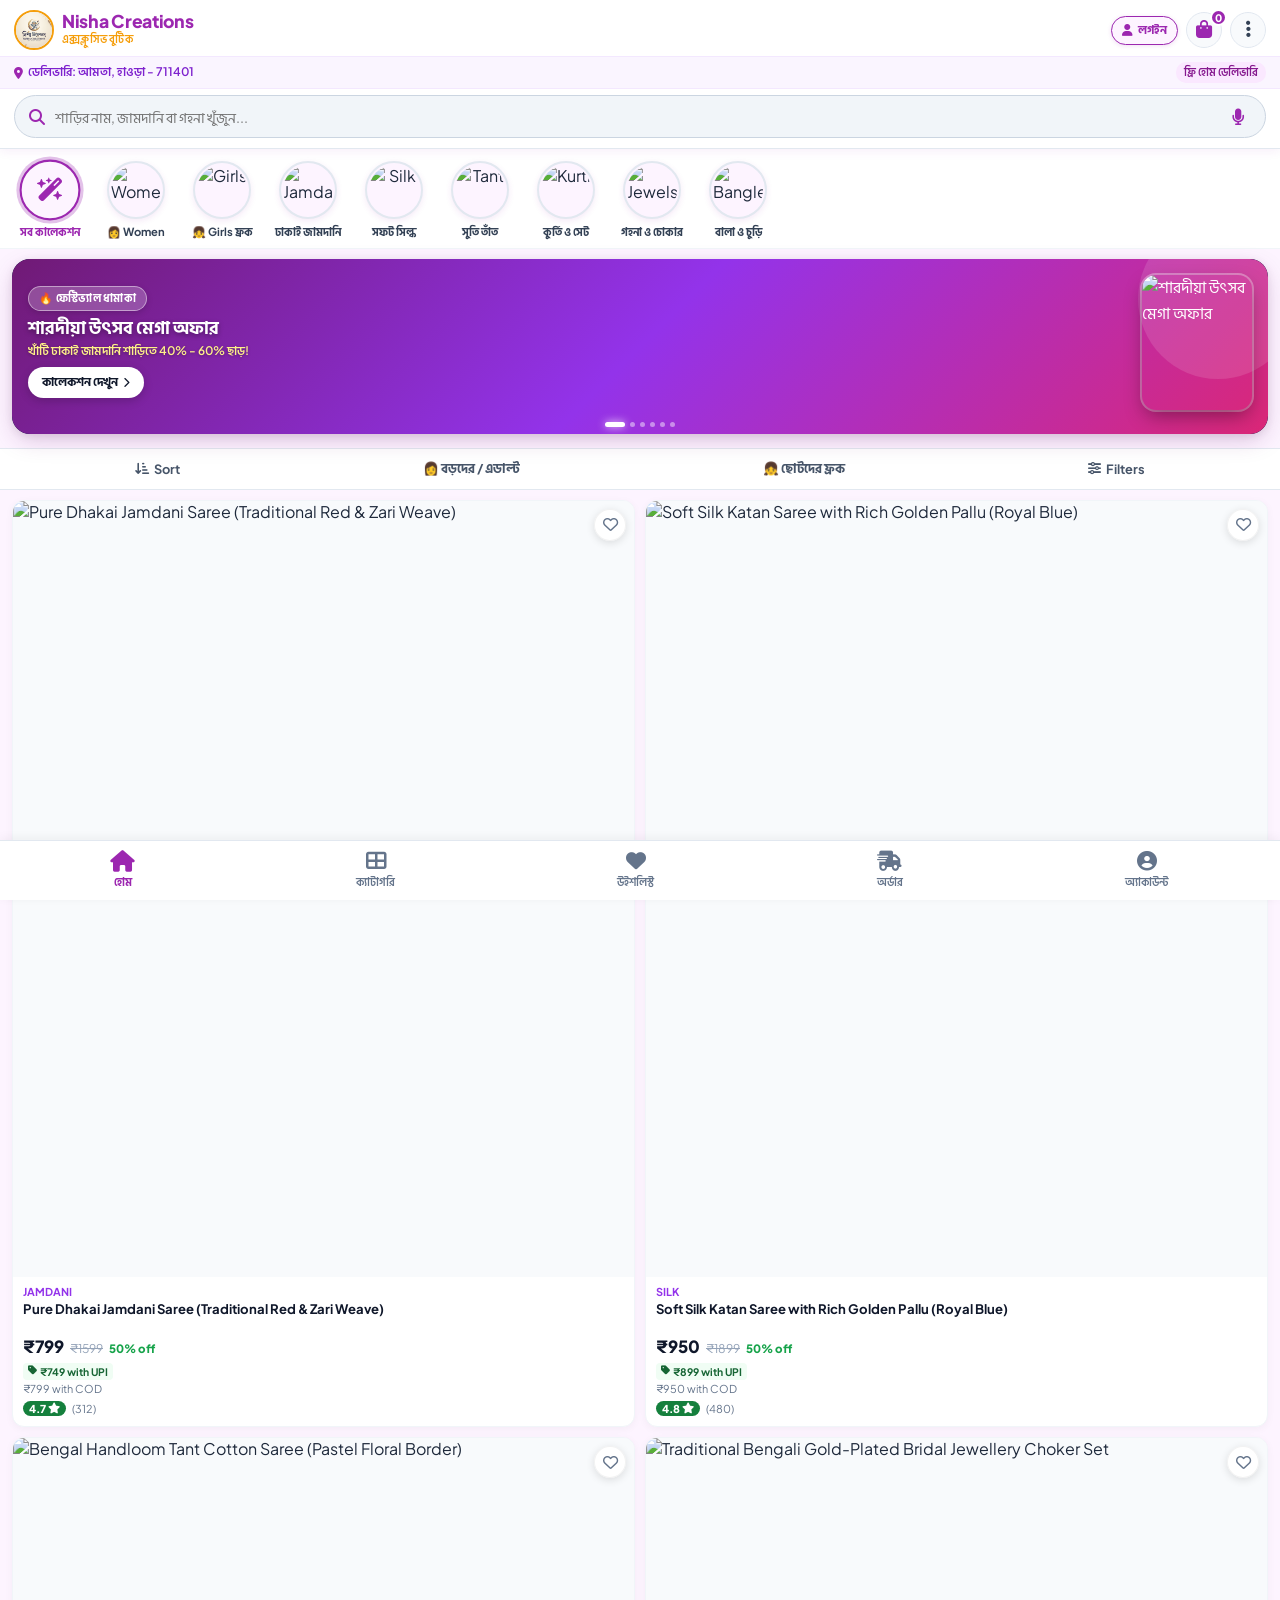
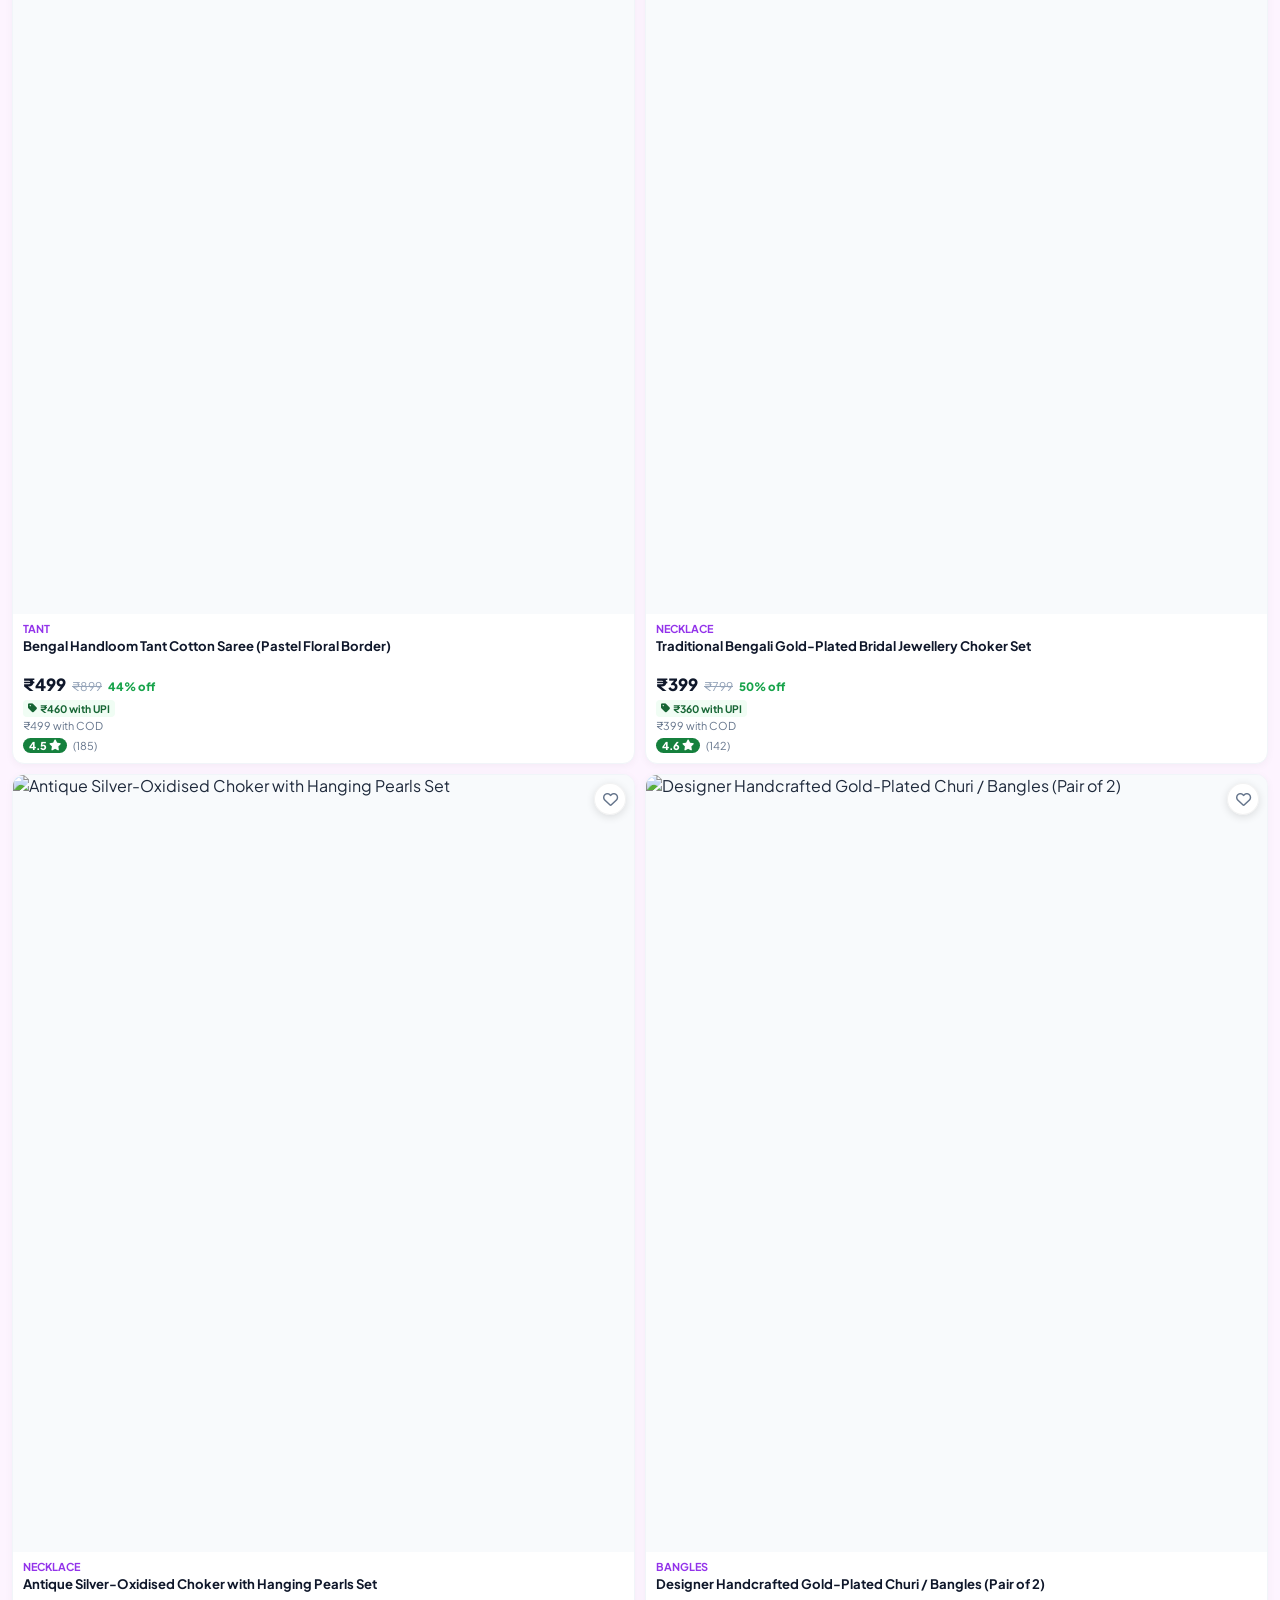
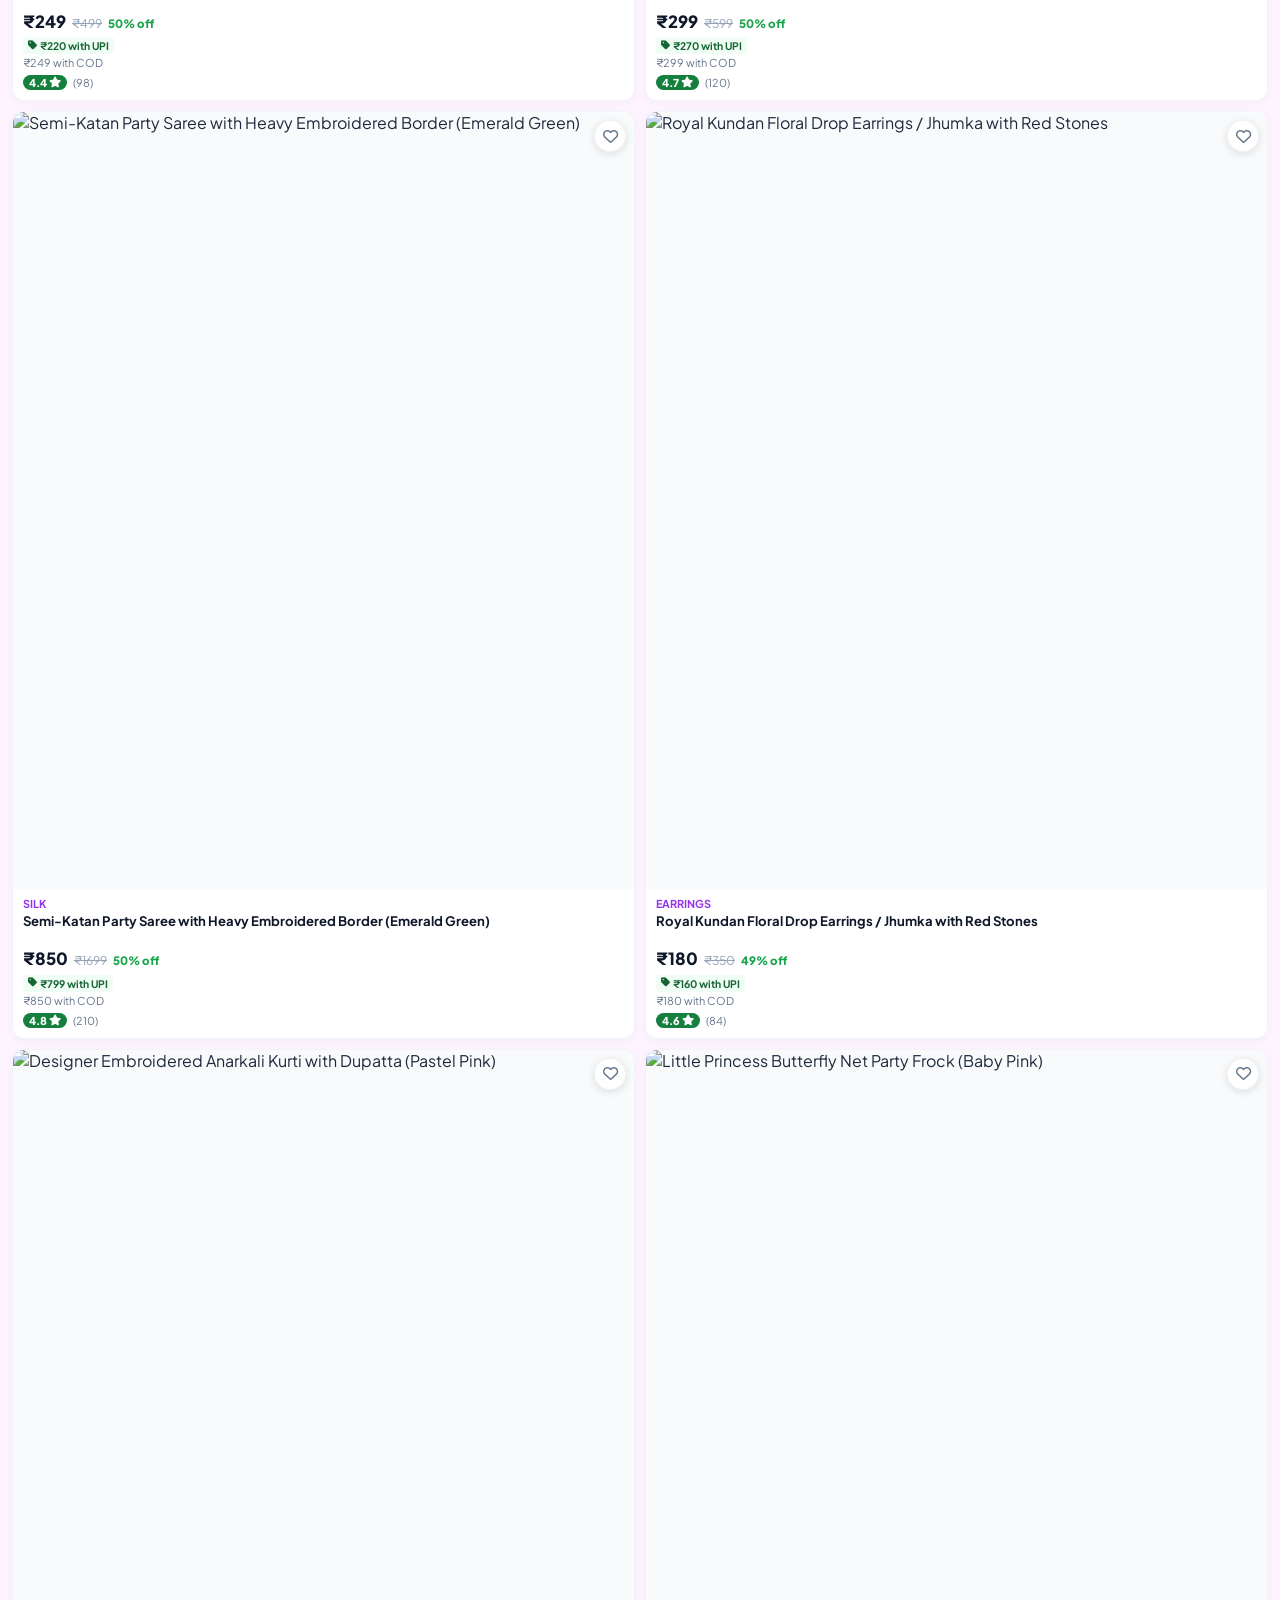
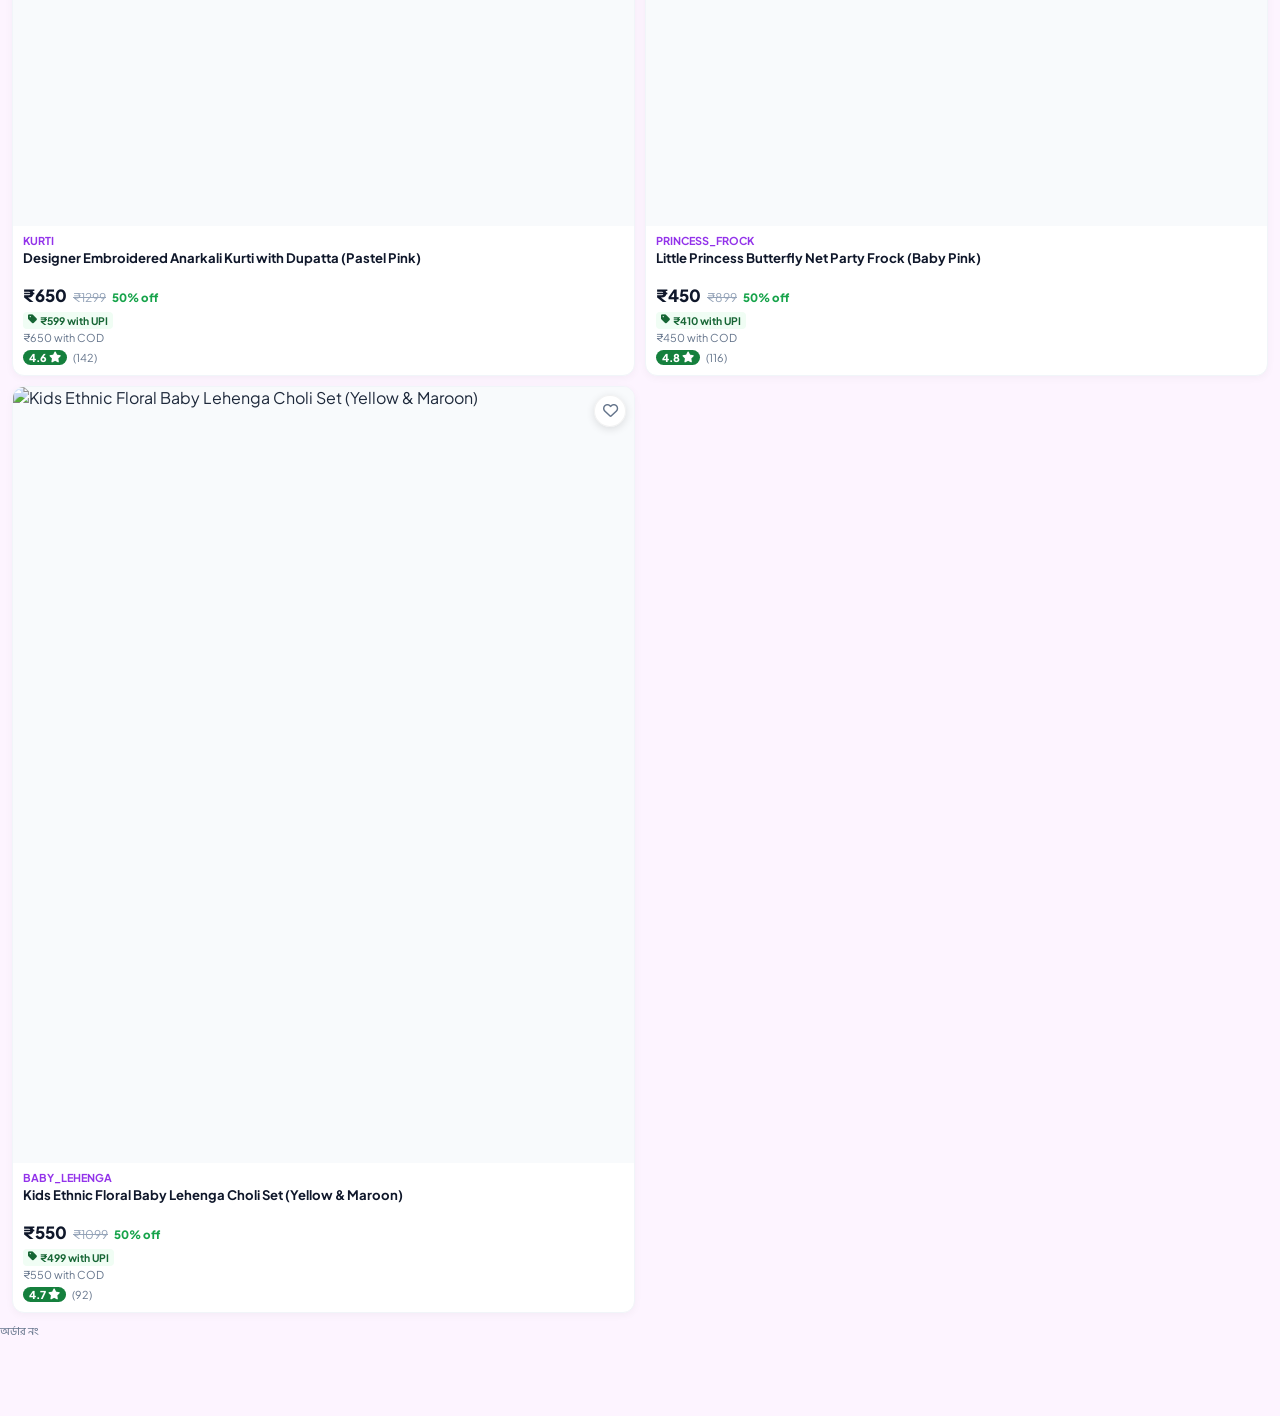
==== index.html @ 795e86c7 "Add files via upload" ====
<!DOCTYPE html>
<html lang="bn">
<head>
  <meta charset="UTF-8">
  <meta name="viewport" content="width=device-width, initial-scale=1.0, maximum-scale=1.0, user-scalable=no, viewport-fit=cover">
  <title>Nisha Creations (নিশা ক্রিয়েশনস) - Saree & Jewellery Boutique • Amta</title>

  <!-- PWA & Mobile App Native Experience -->
  <meta name="mobile-web-app-capable" content="yes">
  <meta name="apple-mobile-web-app-capable" content="yes">
  <meta name="apple-mobile-web-app-status-bar-style" content="black-translucent">
  <meta name="apple-mobile-web-app-title" content="NishaCreations">
  <meta name="theme-color" content="#9c27b0">
  <!-- Cache-Busting to prevent stale cached versions on mobile -->
  <meta http-equiv="Cache-Control" content="no-cache, no-store, must-revalidate">
  <meta http-equiv="Pragma" content="no-cache">
  <meta http-equiv="Expires" content="0">

  <!-- Google Fonts & FontAwesome -->
  <link rel="preconnect" href="https://fonts.googleapis.com">
  <link rel="preconnect" href="https://fonts.gstatic.com" crossorigin>
  <link href="https://fonts.googleapis.com/css2?family=Hind+Siliguri:wght@400;500;600;700&family=Plus+Jakarta+Sans:wght@400;500;600;700;800&display=swap" rel="stylesheet">
  <link rel="stylesheet" href="https://cdnjs.cloudflare.com/ajax/libs/font-awesome/6.4.0/css/all.min.css">

  <link rel="stylesheet" href="style.css?v=20260920_v6">
  <!-- Web App Manifest & PWA App Icons (ফোনের হোমস্ক্রিন ও ব্রাউজার লোগো) -->
  <link rel="manifest" href="manifest.json?v=2">
  <link rel="icon" type="image/png" sizes="192x192" href="logo.png">
  <link rel="icon" type="image/png" sizes="512x512" href="logo.png">
  <link rel="icon" type="image/png" href="[data-uri]">
  <link rel="apple-touch-icon" href="logo.png">
  <link rel="apple-touch-icon" sizes="192x192" href="logo.png">
  <link rel="apple-touch-icon" sizes="512x512" href="logo.png">

  <!-- PWA Service Worker Registration -->
  <script>
    if ('serviceWorker' in navigator) {
      window.addEventListener('load', function() {
        navigator.serviceWorker.register('./sw.js?v=2', { scope: './' }).then(function(reg) {
          console.log('Nisha Creations PWA Service Worker Registered:', reg.scope);
        }).catch(function(err) {
          console.log('SW registration error:', err);
        });
      });
    }
  </script>
</head>
<body>

  <!-- ================= 1. TOP APP HEADER ================= -->
  <header class="app-header">
    <div class="top-brand-bar">
      <div class="brand-logo-wrap" onclick="showScreen('home')">
        <img id="mainBrandLogoImg" src="logo.png" alt="Logo" class="brand-logo-img" style="width:40px; height:40px; border-radius:50%; object-fit:cover; border:2px solid #f59e0b; display:none; background:#fff;">
        <div class="brand-logo-icon" id="mainBrandLogoIcon">NC</div>
        <div>
          <div class="brand-title">Nisha Creations</div>
          <div class="brand-sub" id="t-brandSub">এক্সক্লুসিভ বুটিক</div>
        </div>
      </div>
            <div class="header-icons" style="display:flex; align-items:center; gap:8px;">
        <!-- User Login / Profile Button -->
        <button type="button" id="headerUserAuthBtn" onclick="handleHeaderAuthClick()" title="Account Login" style="background:#fdf4ff; border:1.5px solid var(--primary); border-radius:18px; padding:4px 10px; display:flex; align-items:center; gap:5px; font-weight:800; font-size:0.75rem; color:var(--primary); cursor:pointer; box-shadow:0 1px 4px rgba(156,39,176,0.15);">
          <i class="fa-solid fa-user"></i> <span id="headerUserAuthText">লগইন</span>
        </button>
        <!-- Language selector removed from header as per user instruction (kept only in menu drawer) -->
        <!-- Cart Shopping Bag -->
        <button class="header-icon-btn" onclick="openCartModal()" title="Shopping Bag" style="background:#f8fafc; border:1px solid #e2e8f0; border-radius:50%; width:36px; height:36px; display:flex; align-items:center; justify-content:center; cursor:pointer; position:relative;">
          <i class="fa-solid fa-bag-shopping" style="font-size:1.15rem; color:var(--primary);"></i>
          <span class="badge-count" id="cartCountBadge">0</span>
        </button>

        <!-- Sleek Three-Dot Menu Button (ছিমছাম ও প্রফেশনাল মেনু ও সেটিংস) -->
        <button class="header-icon-btn" onclick="openMenuDrawer()" id="btnThreeDotMenu" title="Menu & Settings" style="background:#f8fafc; border:1px solid #e2e8f0; border-radius:50%; width:36px; height:36px; display:flex; align-items:center; justify-content:center; cursor:pointer; transition:all 0.2s;">
          <i class="fa-solid fa-ellipsis-vertical" style="font-size:1.2rem; color:#334155;"></i>
        </button>
      </div>
    </div>

    <!-- Location Indicator -->
    <div class="location-strip">
      <div style="display:flex; align-items:center; gap:5px;">
        <i class="fa-solid fa-location-dot" style="color:var(--primary);"></i>
        <span id="t-deliveryLoc">ডেলিভারি: আমতা, হাওড়া - 711401</span>
      </div>
      <span style="background:#fae8ff; padding:2px 8px; border-radius:10px; font-size:0.68rem; color:#86198f;" id="t-freeDeliveryBadge">ফ্রি হোম ডেলিভারি</span>
    </div>

    <!-- 📲 App Install Promo Banner -->
    <div id="pwaInstallBanner" style="display:none; background:linear-gradient(135deg, #2e1065, #581c87); color:#fff; padding:10px 14px; margin:8px 12px 10px 12px; border-radius:12px; align-items:center; justify-content:space-between; box-shadow:0 3px 10px rgba(88,28,135,0.25);">
      <div style="display:flex; align-items:center; gap:10px;">
        <div style="background:var(--primary); width:36px; height:36px; border-radius:10px; display:flex; align-items:center; justify-content:center; font-weight:800; font-size:0.9rem;">NC</div>
        <div>
          <div style="font-size:0.8rem; font-weight:800;" id="t-pwaTitle">নিশা ক্রিয়েশনস অ্যাপ ইনস্টল করুন</div>
          <div style="font-size:0.68rem; opacity:0.85;" id="t-pwaSub">ফোনে একদম আসল অ্যাপের মতো চলবে!</div>
        </div>
      </div>
      <button onclick="triggerAppInstall()" style="background:#facc15; color:#78350f; border:none; padding:7px 12px; border-radius:8px; font-weight:800; font-size:0.75rem; cursor:pointer; box-shadow:0 2px 6px rgba(250,204,21,0.4);" id="t-pwaBtn">
        ইনস্টল
      </button>
    </div>

    <!-- Search Box -->
    <div class="search-box-wrap">
      <div class="search-input-box" onclick="openBoutiqueSearch()" style="cursor:pointer;">
        <i class="fa-solid fa-magnifying-glass" style="color:var(--primary);"></i>
        <input type="text" id="searchInput" placeholder="শাড়ির নাম, জামদানি বা গহনা খুঁজুন..." readonly onclick="openBoutiqueSearch()" style="cursor:pointer;">
        <button type="button" onclick="event.stopPropagation(); triggerDirectVoiceSearch()" style="background:transparent; border:none; color:var(--primary); font-size:1.05rem; cursor:pointer; padding:2px 6px;" title="মুখে বলে খুঁজুন">
          <i class="fa-solid fa-microphone"></i>
        </button>
      </div>
    </div>
  </header>

  <!-- ================= 2. MAIN HOME SCREEN ================= -->
  <main id="screen-home" class="screen-view active">

    <!-- 1. Single Unified Horizontal Scrollable Categories Strip (নো ডবল, পরিষ্কার স্ক্রলিং) -->
    <div class="category-scroll-unified">
      <div class="unified-cat-item active" id="ucat-all" onclick="filterByUnifiedCat('all', this)">
        <div class="unified-cat-bubble">
          <i class="fa-solid fa-wand-magic-sparkles" style="font-size:1.4rem; color:var(--primary);"></i>
        </div>
        <div class="unified-cat-name" id="t-uCatAll">সব কালেকশন</div>
      </div>

      <div class="unified-cat-item" id="ucat-women" onclick="filterByUnifiedCat('women', this)">
        <div class="unified-cat-bubble">
          <img src="https://images.unsplash.com/photo-1610030469983-98e550d6193c?w=160&auto=format&fit=crop&q=70" alt="Women">
        </div>
        <div class="unified-cat-name" id="t-uCatWomen">👩 Women</div>
      </div>

      <div class="unified-cat-item" id="ucat-girls" onclick="filterByUnifiedCat('girls', this)">
        <div class="unified-cat-bubble">
          <img src="https://images.unsplash.com/photo-1622290291468-a28f7a7dc6a8?w=160&auto=format&fit=crop&q=70" alt="Girls">
        </div>
        <div class="unified-cat-name" id="t-uCatGirls">👧 Girls ফ্রক</div>
      </div>

      <div class="unified-cat-item" id="ucat-jamdani" onclick="filterByUnifiedCat('jamdani', this)">
        <div class="unified-cat-bubble">
          <img src="https://images.unsplash.com/photo-1610030469983-98e550d6193c?w=160&auto=format&fit=crop&q=70" alt="Jamdani">
        </div>
        <div class="unified-cat-name" id="t-uCatJamdani">ঢাকাই জামদানি</div>
      </div>

      <div class="unified-cat-item" id="ucat-silk" onclick="filterByUnifiedCat('silk', this)">
        <div class="unified-cat-bubble">
          <img src="https://images.unsplash.com/photo-1617627143750-d86bc21e42bb?w=160&auto=format&fit=crop&q=70" alt="Silk">
        </div>
        <div class="unified-cat-name" id="t-uCatSilk">সফট সিল্ক</div>
      </div>

      <div class="unified-cat-item" id="ucat-tant" onclick="filterByUnifiedCat('tant', this)">
        <div class="unified-cat-bubble">
          <img src="https://images.unsplash.com/photo-1609357605129-26f69add5d6e?w=160&auto=format&fit=crop&q=70" alt="Tant">
        </div>
        <div class="unified-cat-name" id="t-uCatTant">সুতি তাঁত</div>
      </div>

      <div class="unified-cat-item" id="ucat-kurti" onclick="filterByUnifiedCat('kurti', this)">
        <div class="unified-cat-bubble">
          <img src="https://images.unsplash.com/photo-1583391733956-3750e0ff4e8b?w=160&auto=format&fit=crop&q=70" alt="Kurti">
        </div>
        <div class="unified-cat-name" id="t-uCatKurti">কুর্তি ও সেট</div>
      </div>

      <div class="unified-cat-item" id="ucat-jewel" onclick="filterByUnifiedCat('jewel', this)">
        <div class="unified-cat-bubble">
          <img src="https://images.unsplash.com/photo-1599643478518-a784e5dc4c8f?w=160&auto=format&fit=crop&q=70" alt="Jewels">
        </div>
        <div class="unified-cat-name" id="t-uCatJewel">গহনা ও চোকার</div>
      </div>

      <div class="unified-cat-item" id="ucat-bangles" onclick="filterByUnifiedCat('bangles', this)">
        <div class="unified-cat-bubble">
          <img src="https://images.unsplash.com/photo-1611591475837-7f9999557a66?w=160&auto=format&fit=crop&q=70" alt="Bangles">
        </div>
        <div class="unified-cat-name" id="t-uCatBangles">বালা ও চুড়ি</div>
      </div>
    </div>

    
    <!-- 🌟 Auto-Sliding Dynamic Banner Carousel (নিশা ক্রিয়েশনস প্রিমিয়াম অটো-স্লাইডার ব্যানার) -->
    <div class="home-banner-carousel-wrap" id="homeBannerCarouselWrapper">
      <div class="banner-carousel-viewport" id="bannerCarouselViewport">
        <div class="banner-carousel-track" id="bannerCarouselTrack">
          <!-- Slide 1: Dhakai Jamdani -->
          <div class="banner-carousel-slide" style="background:linear-gradient(135deg, #701a75, #9333ea, #db2777);" onclick="onBannerClick('jamdani')">
            <div class="banner-slide-content">
              <div class="banner-badge-tag">🔥 ফেস্টিভ্যাল ধামাকা</div>
              <div class="banner-main-title">শারদীয়া উৎসব মেগা অফার</div>
              <div class="banner-sub-text">খাঁটি ঢাকাই জামদানি শাড়িতে 40% - 60% ছাড়!</div>
              <div class="banner-cta-btn">
                <span>কালেকশন দেখুন</span> <i class="fa-solid fa-chevron-right" style="font-size:0.65rem;"></i>
              </div>
            </div>
            <div class="banner-slide-image-wrap">
              <img class="banner-slide-img" src="https://images.unsplash.com/photo-1610030469983-98e550d6193c?w=600&auto=format&fit=crop&q=80" alt="Dhakai Jamdani">
            </div>
          </div>
          <!-- Slide 2: Soft Silk -->
          <div class="banner-carousel-slide" style="background:linear-gradient(135deg, #831843, #be185d, #f43f5e);" onclick="onBannerClick('silk')">
            <div class="banner-slide-content">
              <div class="banner-badge-tag">✨ প্রিমিয়াম কোয়ালিটি</div>
              <div class="banner-main-title">রয়েল সফট সিল্ক ও বেনারসি</div>
              <div class="banner-sub-text">জরি বর্ডার ও প্রিমিয়াম ডিজাইনার আঁচল কালেকশন</div>
              <div class="banner-cta-btn">
                <span>কালেকশন দেখুন</span> <i class="fa-solid fa-chevron-right" style="font-size:0.65rem;"></i>
              </div>
            </div>
            <div class="banner-slide-image-wrap">
              <img class="banner-slide-img" src="https://images.unsplash.com/photo-1617627143750-d86bc21e42bb?w=600&auto=format&fit=crop&q=80" alt="Soft Silk">
            </div>
          </div>
          <!-- Slide 3: Tant -->
          <div class="banner-carousel-slide" style="background:linear-gradient(135deg, #065f46, #059669, #10b981);" onclick="onBannerClick('tant')">
            <div class="banner-slide-content">
              <div class="banner-badge-tag">🌿 100% খাঁটি সুতি</div>
              <div class="banner-main-title">শান্তিপুরী ও ফুলিয়া সুতি তাঁত</div>
              <div class="banner-sub-text">দৈনন্দিন ও উৎসবের সেরা আরামদায়ক হ্যান্ডলুম</div>
              <div class="banner-cta-btn">
                <span>কালেকশন দেখুন</span> <i class="fa-solid fa-chevron-right" style="font-size:0.65rem;"></i>
              </div>
            </div>
            <div class="banner-slide-image-wrap">
              <img class="banner-slide-img" src="https://images.unsplash.com/photo-1609357605129-26f69add5d6e?w=600&auto=format&fit=crop&q=80" alt="Tant Saree">
            </div>
          </div>
          <!-- Slide 4: Kurti -->
          <div class="banner-carousel-slide" style="background:linear-gradient(135deg, #1e3a8a, #2563eb, #38bdf8);" onclick="onBannerClick('kurti')">
            <div class="banner-slide-content">
              <div class="banner-badge-tag">⚡ বেস্টসেলার</div>
              <div class="banner-main-title">ট্রেন্ডি কুর্তি ও লং গাউন</div>
              <div class="banner-sub-text">মাত্র ₹499 থেকে শুরু • আধুনিক ফিটিং ও ফ্যাব্রিক</div>
              <div class="banner-cta-btn">
                <span>কালেকশন দেখুন</span> <i class="fa-solid fa-chevron-right" style="font-size:0.65rem;"></i>
              </div>
            </div>
            <div class="banner-slide-image-wrap">
              <img class="banner-slide-img" src="https://images.unsplash.com/photo-1583391733956-3750e0ff4e8b?w=600&auto=format&fit=crop&q=80" alt="Kurti">
            </div>
          </div>
          <!-- Slide 5: Jewellery -->
          <div class="banner-carousel-slide" style="background:linear-gradient(135deg, #78350f, #b45309, #f59e0b);" onclick="onBannerClick('jewel')">
            <div class="banner-slide-content">
              <div class="banner-badge-tag">💎 রয়্যাল ফিনিশিং</div>
              <div class="banner-main-title">ব্রাইডাল জুয়েলারি ও চোকার সেট</div>
              <div class="banner-sub-text">কুন্দন নেকলেস ও গোল্ড প্লেটেড নিখুঁত বালা কালেকশন</div>
              <div class="banner-cta-btn">
                <span>কালেকশন দেখুন</span> <i class="fa-solid fa-chevron-right" style="font-size:0.65rem;"></i>
              </div>
            </div>
            <div class="banner-slide-image-wrap">
              <img class="banner-slide-img" src="https://images.unsplash.com/photo-1599643478518-a784e5dc4c8f?w=600&auto=format&fit=crop&q=80" alt="Jewellery">
            </div>
          </div>
          <!-- Slide 6: Girls Frock -->
          <div class="banner-carousel-slide" style="background:linear-gradient(135deg, #581c87, #7c3aed, #ec4899);" onclick="onBannerClick('girls')">
            <div class="banner-slide-content">
              <div class="banner-badge-tag">👧 স্পেশাল কিডস কালেকশন</div>
              <div class="banner-main-title">কিউট বেবি ফ্রক ও উৎসব সেট</div>
              <div class="banner-sub-text">ছোট্ট সোনাদের জন্য আকর্ষণীয় কালারফুল ফ্রক</div>
              <div class="banner-cta-btn">
                <span>কালেকশন দেখুন</span> <i class="fa-solid fa-chevron-right" style="font-size:0.65rem;"></i>
              </div>
            </div>
            <div class="banner-slide-image-wrap">
              <img class="banner-slide-img" src="https://images.unsplash.com/photo-1622290291468-a28f7a7dc6a8?w=600&auto=format&fit=crop&q=80" alt="Kids Frock">
            </div>
          </div>
        </div>
      </div>
      <!-- Dots Indicator -->
      <div class="banner-carousel-dots" id="bannerCarouselDots">
        <div class="carousel-dot active" onclick="goToBannerSlide(0)"></div>
        <div class="carousel-dot" onclick="goToBannerSlide(1)"></div>
        <div class="carousel-dot" onclick="goToBannerSlide(2)"></div>
        <div class="carousel-dot" onclick="goToBannerSlide(3)"></div>
        <div class="carousel-dot" onclick="goToBannerSlide(4)"></div>
        <div class="carousel-dot" onclick="goToBannerSlide(5)"></div>
      </div>
    </div>

    <!-- Filter & Sort Strip -->
    <div class="filter-bar">
      <button class="filter-btn" id="btnSortModalTrigger" onclick="openSortModal()">
        <i class="fa-solid fa-arrow-down-short-wide"></i> <span id="sortBtnLabel">Sort</span>
      </button>
      <button class="filter-btn" onclick="filterByGender('women')" id="filterBtnWomen">👩 বড়দের / এডাল্ট</button>
      <button class="filter-btn" onclick="filterByGender('girls')" id="filterBtnGirls">👧 ছোটদের ফ্রক</button>
      <button class="filter-btn" onclick="openAdvancedFilterModal()">
        <i class="fa-solid fa-sliders"></i> Filters <span id="activeFilterBadge" style="display:none; background:var(--primary); color:#fff; font-size:0.65rem; padding:1px 6px; border-radius:10px; margin-left:2px;"></span>
      </button>
    </div>

    <!-- 2-Column Product Grid -->
    <div class="product-grid" id="productGridContainer">

      <div class="product-card" onclick="openPdp('NC-101')">
        <div class="prod-img-box">
          <img src="https://images.unsplash.com/photo-1610030469983-98e550d6193c?w=600&auto=format&fit=crop&q=80" alt="Pure Dhakai Jamdani Saree (Traditional Red & Zari Weave)" loading="lazy">
          
          <div class="wishlist-btn-circle" onclick="event.stopPropagation(); toggleWishlist('NC-101')">
            <i class="fa-regular fa-heart"></i>
          </div>
        </div>
        <div class="prod-info-box">
          <div class="prod-title">Pure Dhakai Jamdani Saree (Traditional Red & Zari Weave)</div>
          <div class="prod-price-row">
            <span class="price-val">₹799</span>
            <span class="strike-price">₹1199</span>
            <span class="discount-badge">33% ছাড়</span>
          </div>
          <div class="upi-extra-strip">
            <i class="fa-solid fa-bolt"></i> <span>UPI পেমেন্টে মাত্র ₹749</span>
          </div>
          <div class="trust-badge-row">
            <span class="rating-chip"><i class="fa-solid fa-star"></i> 4.7</span>
            <span class="deliv-free-text">ফ্রি ডেলিভারি</span>
          </div>
        </div>
      </div>

      <div class="product-card" onclick="openPdp('NC-102')">
        <div class="prod-img-box">
          <img src="https://images.unsplash.com/photo-1617627143750-d86bc21e42bb?w=600&auto=format&fit=crop&q=80" alt="Soft Silk Katan Saree with Rich Golden Pallu (Royal Blue)" loading="lazy">
          
          <div class="wishlist-btn-circle" onclick="event.stopPropagation(); toggleWishlist('NC-102')">
            <i class="fa-regular fa-heart"></i>
          </div>
        </div>
        <div class="prod-info-box">
          <div class="prod-title">Soft Silk Katan Saree with Rich Golden Pallu (Royal Blue)</div>
          <div class="prod-price-row">
            <span class="price-val">₹950</span>
            <span class="strike-price">₹1350</span>
            <span class="discount-badge">30% ছাড়</span>
          </div>
          <div class="upi-extra-strip">
            <i class="fa-solid fa-bolt"></i> <span>UPI পেমেন্টে মাত্র ₹899</span>
          </div>
          <div class="trust-badge-row">
            <span class="rating-chip"><i class="fa-solid fa-star"></i> 4.8</span>
            <span class="deliv-free-text">ফ্রি ডেলিভারি</span>
          </div>
        </div>
      </div>

      <div class="product-card" onclick="openPdp('NC-103')">
        <div class="prod-img-box">
          <img src="https://images.unsplash.com/photo-1609357605129-26f69add5d6e?w=600&auto=format&fit=crop&q=80" alt="Bengal Handloom Tant Cotton Saree (Pastel Floral Border)" loading="lazy">
          
          <div class="wishlist-btn-circle" onclick="event.stopPropagation(); toggleWishlist('NC-103')">
            <i class="fa-regular fa-heart"></i>
          </div>
        </div>
        <div class="prod-info-box">
          <div class="prod-title">Bengal Handloom Tant Cotton Saree (Pastel Floral Border)</div>
          <div class="prod-price-row">
            <span class="price-val">₹499</span>
            <span class="strike-price">₹899</span>
            <span class="discount-badge">44% ছাড়</span>
          </div>
          <div class="upi-extra-strip">
            <i class="fa-solid fa-bolt"></i> <span>UPI পেমেন্টে মাত্র ₹460</span>
          </div>
          <div class="trust-badge-row">
            <span class="rating-chip"><i class="fa-solid fa-star"></i> 4.5</span>
            <span class="deliv-free-text">ফ্রি ডেলিভারি</span>
          </div>
        </div>
      </div>

      <div class="product-card" onclick="openPdp('NC-104')">
        <div class="prod-img-box">
          <img src="https://images.unsplash.com/photo-1599643478518-a784e5dc4c8f?w=600&auto=format&fit=crop&q=80" alt="Traditional Bengali Gold-Plated Bridal Jewellery Choker Set" loading="lazy">
          
          <div class="wishlist-btn-circle" onclick="event.stopPropagation(); toggleWishlist('NC-104')">
            <i class="fa-regular fa-heart"></i>
          </div>
        </div>
        <div class="prod-info-box">
          <div class="prod-title">Traditional Bengali Gold-Plated Bridal Jewellery Choker Set</div>
          <div class="prod-price-row">
            <span class="price-val">₹399</span>
            <span class="strike-price">₹799</span>
            <span class="discount-badge">50% ছাড়</span>
          </div>
          <div class="upi-extra-strip">
            <i class="fa-solid fa-bolt"></i> <span>UPI পেমেন্টে মাত্র ₹360</span>
          </div>
          <div class="trust-badge-row">
            <span class="rating-chip"><i class="fa-solid fa-star"></i> 4.6</span>
            <span class="deliv-free-text">ফ্রি ডেলিভারি</span>
          </div>
        </div>
      </div>

      <div class="product-card" onclick="openPdp('NC-105')">
        <div class="prod-img-box">
          <img src="https://images.unsplash.com/photo-1535632066927-ab7c9ab60908?w=600&auto=format&fit=crop&q=80" alt="Antique Silver-Oxidised Choker with Hanging Pearls Set" loading="lazy">
          
          <div class="wishlist-btn-circle" onclick="event.stopPropagation(); toggleWishlist('NC-105')">
            <i class="fa-regular fa-heart"></i>
          </div>
        </div>
        <div class="prod-info-box">
          <div class="prod-title">Antique Silver-Oxidised Choker with Hanging Pearls Set</div>
          <div class="prod-price-row">
            <span class="price-val">₹249</span>
            <span class="strike-price">₹649</span>
            <span class="discount-badge">62% ছাড়</span>
          </div>
          <div class="upi-extra-strip">
            <i class="fa-solid fa-bolt"></i> <span>UPI পেমেন্টে মাত্র ₹220</span>
          </div>
          <div class="trust-badge-row">
            <span class="rating-chip"><i class="fa-solid fa-star"></i> 4.4</span>
            <span class="deliv-free-text">ফ্রি ডেলিভারি</span>
          </div>
        </div>
      </div>

      <div class="product-card" onclick="openPdp('NC-106')">
        <div class="prod-img-box">
          <img src="https://images.unsplash.com/photo-1611591475837-7f9999557a66?w=600&auto=format&fit=crop&q=80" alt="Designer Handcrafted Gold-Plated Churi / Bangles (Pair of 2)" loading="lazy">
          
          <div class="wishlist-btn-circle" onclick="event.stopPropagation(); toggleWishlist('NC-106')">
            <i class="fa-regular fa-heart"></i>
          </div>
        </div>
        <div class="prod-info-box">
          <div class="prod-title">Designer Handcrafted Gold-Plated Churi / Bangles (Pair of 2)</div>
          <div class="prod-price-row">
            <span class="price-val">₹299</span>
            <span class="strike-price">₹699</span>
            <span class="discount-badge">57% ছাড়</span>
          </div>
          <div class="upi-extra-strip">
            <i class="fa-solid fa-bolt"></i> <span>UPI পেমেন্টে মাত্র ₹270</span>
          </div>
          <div class="trust-badge-row">
            <span class="rating-chip"><i class="fa-solid fa-star"></i> 4.7</span>
            <span class="deliv-free-text">ফ্রি ডেলিভারি</span>
          </div>
        </div>
      </div>

      <div class="product-card" onclick="openPdp('NC-107')">
        <div class="prod-img-box">
          <img src="https://images.unsplash.com/photo-1583391733956-3750e0ff4e8b?w=600&auto=format&fit=crop&q=80" alt="Semi-Katan Party Saree with Heavy Embroidered Border (Emerald Green)" loading="lazy">
          
          <div class="wishlist-btn-circle" onclick="event.stopPropagation(); toggleWishlist('NC-107')">
            <i class="fa-regular fa-heart"></i>
          </div>
        </div>
        <div class="prod-info-box">
          <div class="prod-title">Semi-Katan Party Saree with Heavy Embroidered Border (Emerald Green)</div>
          <div class="prod-price-row">
            <span class="price-val">₹850</span>
            <span class="strike-price">₹1250</span>
            <span class="discount-badge">32% ছাড়</span>
          </div>
          <div class="upi-extra-strip">
            <i class="fa-solid fa-bolt"></i> <span>UPI পেমেন্টে মাত্র ₹799</span>
          </div>
          <div class="trust-badge-row">
            <span class="rating-chip"><i class="fa-solid fa-star"></i> 4.8</span>
            <span class="deliv-free-text">ফ্রি ডেলিভারি</span>
          </div>
        </div>
      </div>

      <div class="product-card" onclick="openPdp('NC-108')">
        <div class="prod-img-box">
          <img src="https://images.unsplash.com/photo-1630019852942-f89202989a59?w=600&auto=format&fit=crop&q=80" alt="Royal Kundan Floral Drop Earrings / Jhumka with Red Stones" loading="lazy">
          
          <div class="wishlist-btn-circle" onclick="event.stopPropagation(); toggleWishlist('NC-108')">
            <i class="fa-regular fa-heart"></i>
          </div>
        </div>
        <div class="prod-info-box">
          <div class="prod-title">Royal Kundan Floral Drop Earrings / Jhumka with Red Stones</div>
          <div class="prod-price-row">
            <span class="price-val">₹180</span>
            <span class="strike-price">₹580</span>
            <span class="discount-badge">69% ছাড়</span>
          </div>
          <div class="upi-extra-strip">
            <i class="fa-solid fa-bolt"></i> <span>UPI পেমেন্টে মাত্র ₹160</span>
          </div>
          <div class="trust-badge-row">
            <span class="rating-chip"><i class="fa-solid fa-star"></i> 4.6</span>
            <span class="deliv-free-text">ফ্রি ডেলিভারি</span>
          </div>
        </div>
      </div>

      <div class="product-card" onclick="openPdp('NC-109')">
        <div class="prod-img-box">
          <img src="https://images.unsplash.com/photo-1583391733956-3750e0ff4e8b?w=600&auto=format&fit=crop&q=80" alt="Designer Embroidered Anarkali Kurti with Dupatta (Pastel Pink)" loading="lazy">
          
          <div class="wishlist-btn-circle" onclick="event.stopPropagation(); toggleWishlist('NC-109')">
            <i class="fa-regular fa-heart"></i>
          </div>
        </div>
        <div class="prod-info-box">
          <div class="prod-title">Designer Embroidered Anarkali Kurti with Dupatta (Pastel Pink)</div>
          <div class="prod-price-row">
            <span class="price-val">₹650</span>
            <span class="strike-price">₹1050</span>
            <span class="discount-badge">38% ছাড়</span>
          </div>
          <div class="upi-extra-strip">
            <i class="fa-solid fa-bolt"></i> <span>UPI পেমেন্টে মাত্র ₹599</span>
          </div>
          <div class="trust-badge-row">
            <span class="rating-chip"><i class="fa-solid fa-star"></i> 4.6</span>
            <span class="deliv-free-text">ফ্রি ডেলিভারি</span>
          </div>
        </div>
      </div>

      <div class="product-card" onclick="openPdp('NC-110')">
        <div class="prod-img-box">
          <img src="https://images.unsplash.com/photo-1622290291468-a28f7a7dc6a8?w=600&auto=format&fit=crop&q=80" alt="Little Princess Butterfly Net Party Frock (Baby Pink)" loading="lazy">
          
          <div class="wishlist-btn-circle" onclick="event.stopPropagation(); toggleWishlist('NC-110')">
            <i class="fa-regular fa-heart"></i>
          </div>
        </div>
        <div class="prod-info-box">
          <div class="prod-title">Little Princess Butterfly Net Party Frock (Baby Pink)</div>
          <div class="prod-price-row">
            <span class="price-val">₹450</span>
            <span class="strike-price">₹850</span>
            <span class="discount-badge">47% ছাড়</span>
          </div>
          <div class="upi-extra-strip">
            <i class="fa-solid fa-bolt"></i> <span>UPI পেমেন্টে মাত্র ₹410</span>
          </div>
          <div class="trust-badge-row">
            <span class="rating-chip"><i class="fa-solid fa-star"></i> 4.8</span>
            <span class="deliv-free-text">ফ্রি ডেলিভারি</span>
          </div>
        </div>
      </div>

      <div class="product-card" onclick="openPdp('NC-111')">
        <div class="prod-img-box">
          <img src="https://images.unsplash.com/photo-1596870230751-ebdfce98ec42?w=600&auto=format&fit=crop&q=80" alt="Kids Ethnic Floral Baby Lehenga Choli Set (Yellow & Maroon)" loading="lazy">
          
          <div class="wishlist-btn-circle" onclick="event.stopPropagation(); toggleWishlist('NC-111')">
            <i class="fa-regular fa-heart"></i>
          </div>
        </div>
        <div class="prod-info-box">
          <div class="prod-title">Kids Ethnic Floral Baby Lehenga Choli Set (Yellow & Maroon)</div>
          <div class="prod-price-row">
            <span class="price-val">₹550</span>
            <span class="strike-price">₹950</span>
            <span class="discount-badge">42% ছাড়</span>
          </div>
          <div class="upi-extra-strip">
            <i class="fa-solid fa-bolt"></i> <span>UPI পেমেন্টে মাত্র ₹499</span>
          </div>
          <div class="trust-badge-row">
            <span class="rating-chip"><i class="fa-solid fa-star"></i> 4.7</span>
            <span class="deliv-free-text">ফ্রি ডেলিভারি</span>
          </div>
        </div>
      </div>
    </div>
  </main>

  <!-- ================= NISHA BOUTIQUE STYLE SEARCH RESULTS SCREEN (ছবি 2 হুবহু) ================= -->
  <div id="screen-search-results" class="screen-view" style="background:#f8fafc; min-height:100vh; padding-top:105px; padding-bottom:75px;">
    <!-- Fixed Top Header: ← Query | 🔍 🛒 (ছবি 1 অনুযায়ী তীর ও সার্চ হেডার সবসময় উপরে ফিক্সড থাকবে) -->
    <div id="ncResultsFixedHeader" style="background:#ffffff; position:fixed; top:0; left:0; right:0; z-index:150; border-bottom:1px solid #e2e8f0; box-shadow:0 2px 10px rgba(0,0,0,0.06);">
      <div style="display:flex; align-items:center; justify-content:space-between; padding:10px 14px;">
        <div style="display:flex; align-items:center; gap:12px; flex:1; cursor:pointer;" onclick="openBoutiqueSearch(currentSearchQuery)">
          <button type="button" onclick="event.stopPropagation(); showScreen('home');" style="background:transparent; border:none; font-size:1.25rem; color:#334155; cursor:pointer; padding:2px; display:flex; align-items:center;">
            <i class="fa-solid fa-arrow-left"></i>
          </button>
          <div style="display:flex; flex-direction:column;">
            <span id="ncResultsQueryTitle" style="font-size:1rem; font-weight:800; color:#0f172a; line-height:1.2;">Saree</span>
            <span style="font-size:0.68rem; color:#64748b; font-weight:600;" id="t-ncTapToEdit">ট্যাপ করে পরিবর্তন করুন</span>
          </div>
        </div>
        <div style="display:flex; align-items:center; gap:14px; font-size:1.15rem; color:#475569;">
          <i class="fa-solid fa-magnifying-glass" onclick="openBoutiqueSearch(currentSearchQuery)" style="cursor:pointer;" title="Search"></i>
          <div style="position:relative; cursor:pointer;" onclick="openCartModal()" title="Cart">
            <i class="fa-solid fa-bag-shopping" style="color:var(--primary);"></i>
            <span class="badge-count" id="ncResultsCartBadge">0</span>
          </div>
        </div>
      </div>

      <!-- Horizontal Filter Chips Row (ছবি 1 ও 2: Sort, Filter, Budget, Silk, Delivery) -->
      <div style="display:flex; align-items:center; gap:8px; overflow-x:auto; padding:6px 14px 10px 14px; scrollbar-width:none; border-top:1px solid #f1f5f9; background:#ffffff;">
        <!-- Sort Chip -->
        <button type="button" onclick="openSortModal()" style="display:inline-flex; align-items:center; gap:5px; background:#fff; border:1px solid #cbd5e1; border-radius:18px; padding:6px 12px; font-size:0.75rem; font-weight:700; color:#334155; cursor:pointer; white-space:nowrap; box-shadow:0 1px 3px rgba(0,0,0,0.04);">
          <span id="t-chipSort">সর্ট (Sort)</span> <i class="fa-solid fa-chevron-down" style="font-size:0.65rem; color:#94a3b8;"></i>
        </button>
        <!-- Filter Chip -->
        <button type="button" onclick="openAdvancedFilterModal()" style="display:inline-flex; align-items:center; gap:5px; background:#fff; border:1px solid #cbd5e1; border-radius:18px; padding:6px 12px; font-size:0.75rem; font-weight:700; color:#334155; cursor:pointer; white-space:nowrap; box-shadow:0 1px 3px rgba(0,0,0,0.04);">
          <i class="fa-solid fa-sliders" style="font-size:0.75rem; color:var(--primary);"></i> <span id="t-chipFilter">ফিল্টার</span>
        </button>
        <!-- Quick Chip: Budget under 500 -->
        <button type="button" id="ncChipBudget" onclick="toggleBoutiqueQuickChip('budget')" style="display:inline-flex; align-items:center; gap:4px; background:#fff; border:1px solid #cbd5e1; border-radius:18px; padding:6px 12px; font-size:0.75rem; font-weight:700; color:#334155; cursor:pointer; white-space:nowrap;">
          ₹500 এর নিচে
        </button>
        <!-- Quick Chip: Silk / Katan -->
        <button type="button" id="ncChipSilk" onclick="toggleBoutiqueQuickChip('silk')" style="display:inline-flex; align-items:center; gap:4px; background:#fff; border:1px solid #cbd5e1; border-radius:18px; padding:6px 12px; font-size:0.75rem; font-weight:700; color:#334155; cursor:pointer; white-space:nowrap;">
          সিল্ক ও কাতান
        </button>
        <!-- Quick Chip: Free Home Delivery -->
        <button type="button" id="ncChipDelivery" onclick="toggleBoutiqueQuickChip('delivery')" style="display:inline-flex; align-items:center; gap:4px; background:#fff; border:1px solid #cbd5e1; border-radius:18px; padding:6px 12px; font-size:0.75rem; font-weight:700; color:#334155; cursor:pointer; white-space:nowrap;">
          আমতায় ফ্রি ডেলিভারি
        </button>
      </div>
    </div>

    <!-- Results Count Notice Strip (ছবি 2: saree-এর জন্য ফলাফল দেখানো হচ্ছে) -->
    <div id="ncResultsNoticeStrip" style="background:#eff6ff; border-bottom:1px solid #dbeafe; padding:8px 14px; font-size:0.75rem; color:#1d4ed8; font-weight:700; display:flex; align-items:center; justify-content:space-between; margin-top:2px;">
      <span id="ncResultsCountMsg">ফলাফল লোড হচ্ছে...</span>
      <span style="font-size:0.7rem; color:#3b82f6; text-decoration:underline; cursor:pointer;" onclick="openBoutiqueSearch('')" id="t-ncAllProductsLink">সব প্রোডাক্ট ➔</span>
    </div>

    <!-- 2-Column Product Grid Container (ছবি 2 হুবহু) -->
    <div class="product-grid" id="ncSearchResultsGrid" style="padding:10px 12px;">
      <!-- Populated dynamically by renderBoutiqueSearchResults() -->
    </div>
  </div>


  <div id="screen-categories" class="screen-view" style="padding:0; padding-bottom:65px;">
    <!-- Categories Header Top Bar -->
    <div class="cat-header">
      <div class="cat-header-title" id="t-catPageTitle">CATEGORIES</div>
      <div class="cat-header-actions">
        <i class="fa-solid fa-magnifying-glass" onclick="showScreen('home'); document.getElementById('searchInput').focus();" style="cursor:pointer;" title="Search"></i>
        <i class="fa-regular fa-heart" onclick="showScreen('wishlist')" style="cursor:pointer;" title="Wishlist"></i>
        <div style="position:relative; cursor:pointer;" onclick="openCartModal()" title="Cart">
          <i class="fa-solid fa-bag-shopping"></i>
          <span class="badge-count" id="catCartCountBadge">0</span>
        </div>
      </div>
    </div>

    <!-- 2-Column Split View Layout -->
    <div class="categories-layout">
      <!-- Left Vertical Sidebar -->
      <aside class="cat-sidebar">
        <div class="cat-sidebar-item" id="sidebar-popular" onclick="selectCategoryTab('popular')">
          <div class="cat-icon-circle" style="background:#fef9c3; color:#ca8a04;">
            <i class="fa-solid fa-star"></i>
          </div>
          <span id="side-t-popular">জনপ্রিয়</span>
        </div>
        <div class="cat-sidebar-item active" id="sidebar-saree_kurti" onclick="selectCategoryTab('saree_kurti')">
          <div class="cat-icon-circle" style="background:#fce7f3; color:#db2777;">
            <i class="fa-solid fa-person-dress"></i>
          </div>
          <span id="side-t-saree">শাড়ি ও কুর্তি</span>
        </div>
        <div class="cat-sidebar-item" id="sidebar-jewellery" onclick="selectCategoryTab('jewellery')">
          <div class="cat-icon-circle" style="background:#fef3c7; color:#d97706;">
            <i class="fa-solid fa-gem"></i>
          </div>
          <span id="side-t-jewel">জুয়েলারি</span>
        </div>
        <div class="cat-sidebar-item" id="sidebar-bags" onclick="selectCategoryTab('bags')">
          <div class="cat-icon-circle" style="background:#ffe4e6; color:#e11d48;">
            <i class="fa-solid fa-bag-shopping"></i>
          </div>
          <span id="side-t-bags">ব্যাগ ও পার্স</span>
        </div>
        <div class="cat-sidebar-item" id="sidebar-perfume" onclick="selectCategoryTab('perfume')">
          <div class="cat-icon-circle" style="background:#f3e8ff; color:#9333ea;">
            <i class="fa-solid fa-spray-can-sparkles"></i>
          </div>
          <span id="side-t-perfume">পারফিউম</span>
        </div>
        <div class="cat-sidebar-item" id="sidebar-western" onclick="selectCategoryTab('western')">
          <div class="cat-icon-circle" style="background:#e0f2fe; color:#0284c7;">
            <i class="fa-solid fa-shirt"></i>
          </div>
          <span id="side-t-western">ওয়েস্টার্ন</span>
        </div>
        <div class="cat-sidebar-item" id="sidebar-lingerie" onclick="selectCategoryTab('lingerie')">
          <div class="cat-icon-circle" style="background:#fee2e2; color:#ef4444;">
            <i class="fa-solid fa-heart"></i>
          </div>
          <span id="side-t-lingerie">নাইটওয়্যার</span>
        </div>
      </aside>

      <!-- Right Scrollable Content Panel -->
      <section class="cat-content" id="catContentArea">
        <!-- Rendered dynamically by selectCategoryTab() -->
      </section>
    </div>
  </div>

  <!-- ================= 4. PRODUCT DETAIL PAGE (PDP) - NISHA BOUTIQUE STYLE (ছবি 1000028539 হুবহু) ================= -->
  <div id="screen-pdp" class="screen-view pdp-screen">
    <!-- Nisha Boutique Style PDP Header: ← | 🔍 Search for products | 🛒 (শুধু সার্চ বার উপরে থাকবে আর কিছু থাকবে না) -->
    <div class="pdp-top-bar" style="background:#ffffff; display:flex; align-items:center; gap:10px; padding:10px 14px; position:sticky; top:0; z-index:120; border-bottom:1px solid #e2e8f0; box-shadow:0 2px 8px rgba(0,0,0,0.04);">
      <button type="button" onclick="closePdpScreen()" style="background:transparent; border:none; font-size:1.25rem; color:#334155; cursor:pointer; padding:2px; display:flex; align-items:center; justify-content:center;">
        <i class="fa-solid fa-arrow-left"></i>
      </button>

      <!-- Search Bar in PDP Header -->
      <div onclick="openBoutiqueSearch()" style="flex:1; display:flex; align-items:center; background:#ffffff; border:1.5px solid #0284c7; border-radius:6px; padding:7px 12px; gap:8px; cursor:pointer; box-shadow:inset 0 1px 2px rgba(0,0,0,0.03);">
        <i class="fa-solid fa-magnifying-glass" style="color:#0284c7; font-size:0.95rem;"></i>
        <span style="font-size:0.86rem; color:#64748b; font-weight:500;" id="t-pdpSearchPlaceholder">Search for products</span>
      </div>

      <!-- Shopping Cart Icon with Red Badge -->
      <div style="position:relative; cursor:pointer; padding:3px;" onclick="openCartModal()" title="Cart">
        <i class="fa-solid fa-cart-shopping" style="color:#0284c7; font-size:1.25rem;"></i>
        <span class="badge-count" id="pdpCartBadge" style="position:absolute; top:-5px; right:-7px; background:#ef4444; color:#fff; font-size:0.62rem; font-weight:800; min-width:17px; height:17px; border-radius:50%; display:flex; align-items:center; justify-content:center; border:2px solid #fff;">0</span>
      </div>
    </div>

    <!-- Product Image Slider with Clean Action Buttons (Full Photo No Crop + Crisp Single Heart Icon) -->
    <div class="pdp-img-slider" style="position:relative; width:100%; min-height:380px; max-height:520px; background:#ffffff; display:flex; align-items:center; justify-content:center; overflow:hidden; border-bottom:1px solid #f1f5f9;">
      <img id="pdpMainImg" src="" alt="Product" style="width:100%; height:auto; max-height:520px; object-fit:contain; display:block; margin:0 auto;">
      
      <!-- Floating Action Buttons Stack on Photo (Top Right) -->
      <div style="position:absolute; top:12px; right:12px; display:flex; flex-direction:column; gap:8px; z-index:25;">
        <!-- 1. Floating Wishlist Heart / Love Button (♡) -->
        <button type="button" id="pdpWishBtn" onclick="togglePdpWishlist()" title="পছন্দের তালিকায় রাখুন" style="width:38px; height:38px; border-radius:50%; background:#ffffff; border:1.5px solid #e2e8f0; display:flex; align-items:center; justify-content:center; font-size:1.15rem; color:#64748b; cursor:pointer; box-shadow:0 2px 6px rgba(0,0,0,0.08); transition:all 0.2s; padding:0; outline:none;">
          <i id="pdpWishIcon" class="fa-regular fa-heart"></i>
        </button>

        <!-- 2. Floating Share Button (WhatsApp Direct) -->
        <button type="button" id="pdpShareBtn" onclick="shareProductWhatsApp()" title="শেয়ার করুন" style="width:38px; height:38px; border-radius:50%; background:#ffffff; border:1.5px solid #e2e8f0; display:flex; align-items:center; justify-content:center; font-size:1.05rem; color:#475569; cursor:pointer; box-shadow:0 2px 6px rgba(0,0,0,0.08); transition:all 0.2s; padding:0; outline:none;">
          <i class="fa-solid fa-share-nodes"></i>
        </button>
      </div>

      <div id="pdpSubImagesStrip" style="display:flex; gap:6px; overflow-x:auto; padding:8px 0; justify-content:center; position:absolute; bottom:8px; left:0; right:0; z-index:10; background:linear-gradient(transparent, rgba(0,0,0,0.25));"></div>
    </div>

    <div class="pdp-details-box">
      <div style="font-size:0.75rem; font-weight:700; color:var(--primary); text-transform:uppercase;" id="pdpCategory">SAREES</div>
      <div style="font-size:1.05rem; font-weight:800; color:#0f172a; margin:4px 0 8px 0; line-height:1.3;" id="pdpTitle">Product Name</div>

      <!-- Price Block -->
      <div style="display:flex; align-items:baseline; gap:8px;">
        <span style="font-size:1.4rem; font-weight:800; color:#0f172a;" id="pdpPrice">₹0</span>
        <span style="font-size:0.9rem; color:#94a3b8; text-decoration:line-through;" id="pdpMrp">₹0</span>
        <span style="font-size:0.85rem; font-weight:800; color:var(--green);" id="pdpDiscount">0% off</span>
      </div>

      <div class="upi-badge" style="margin-top:6px; font-size:0.75rem; padding:4px 8px;">
        <i class="fa-solid fa-tags"></i> <span id="pdpUpiOffer">UPI দিয়ে পেমেন্টে অতিরিক্ত ছাড়!</span>
      </div>

      <!-- Video Preview Button (if video exists) -->
      <div id="pdpVideoBox" style="display:none; margin:8px 0;">
        <button type="button" onclick="openProductVideoModal()" style="width:100%; background:linear-gradient(135deg, #ef4444, #dc2626); color:#fff; border:none; padding:10px; border-radius:10px; font-weight:800; font-size:0.85rem; display:flex; align-items:center; justify-content:center; gap:8px; cursor:pointer; box-shadow:0 3px 10px rgba(239,68,68,0.25);">
          <i class="fa-solid fa-circle-play" style="font-size:1.1rem;"></i> 🎥 রিয়েল শাড়ির ভিডিও দেখুন (Watch Video)
        </button>
      </div>

      <!-- Color Variants Selection (ফটো সহ কালার ভ্যারিয়েন্ট) -->
      <div class="pdp-color-section" id="pdpColorSection" style="margin:14px 0 10px 0;">
        <div class="pdp-section-header" style="display:flex; align-items:baseline; gap:6px; margin-bottom:8px;">
          <span style="font-weight:700; font-size:0.88rem; color:#0f172a;" id="t-pdpSelectColorLbl">Selected Color:</span>
          <span id="pdpSelectedColorNameBadge" style="font-size:0.92rem; font-weight:800; color:#0f172a;">মূল কালার</span>
        </div>
        <div class="color-variants-strip" id="pdpColorVariantsStrip" style="display:flex; gap:10px; overflow-x:auto; padding:4px 0; scrollbar-width:none;">
          <!-- Dynamically populated vertical photo cards -->
        </div>
      </div>

      <!-- 4. Size Selection (সাইজ ও সাইজ চার্ট) -->
      <div class="pdp-size-section" style="margin:12px 0;">
        <div class="pdp-section-header" style="display:flex; justify-content:space-between; align-items:center; margin-bottom:8px;">
          <span style="font-weight:700; font-size:0.88rem; color:#0f172a;" id="t-pdpSelectSizeLbl">Select Size</span>
          <button type="button" id="btnPdpSizeGuide" onclick="openSizeGuideModal()" style="background:none; border:none; color:#2563eb; font-size:0.85rem; font-weight:700; cursor:pointer; text-decoration:none; padding:2px 4px;">
            Size Chart
          </button>
        </div>
        <div class="size-btn-group" id="pdpSizeBtnGroup">
          <!-- Populated by JavaScript -->
        </div>
        <div id="pdpCustomSizeNote" style="display:none; background:#f8fafc; border:1px dashed #cbd5e1; border-radius:8px; padding:6px 10px; margin-top:8px; font-size:0.72rem; color:#475569;"></div>
      </div>
      <!-- 4. Size Selection (Nisha Creations Image 4) -->
      <div class="pdp-size-section">
        <div class="pdp-section-header" style="display:flex; justify-content:space-between; align-items:center;">
          <span id="t-pdpSelectSizeLbl">সাইজ নির্বাচন করুন (Select Size):</span>
          <button type="button" id="btnPdpSizeGuide" onclick="openSizeGuideModal()" style="background:#fdf4ff; border:1px solid #f0abfc; color:var(--primary); font-size:0.75rem; font-weight:800; padding:4px 10px; border-radius:20px; cursor:pointer; display:flex; align-items:center; gap:5px;">
            <i class="fa-solid fa-ruler-combined"></i> <span id="t-pdpSizeChartBtn">📏 সাইজ চার্ট দেখুন</span>
          </button>
        </div>
        <div class="size-btn-group" id="pdpSizeBtnGroup">
          <!-- Populated by JavaScript -->
        </div>
        <div id="pdpCustomSizeNote" style="display:none; background:#f8fafc; border:1px dashed #cbd5e1; border-radius:8px; padding:6px 10px; margin-top:8px; font-size:0.72rem; color:#475569;"></div>
      </div>

      <!-- 5. Smart Return Choice Cards (Nisha Special - ছবি 4) -->
      <div class="return-choice-container">
        <div class="pdp-section-header">
          <span id="t-pdpReturnSecHeader">রিটার্ন পলিসি ও বিশেষ ছাড় নির্বাচন:</span>
          <span style="font-size:0.7rem; color:var(--primary); font-weight:800;" id="t-pdpReturnSecBadge">নিশা স্পেশাল</span>
        </div>

        <!-- Option 1: All Returns -->
        <div class="return-card active" id="returnCardAll" onclick="selectReturnChoice('all')">
          <div class="return-radio-circle"></div>
          <div class="return-card-info">
            <div class="return-card-price-row">
              <span class="return-price-val" id="returnPriceAll">₹428</span>
              <span style="font-size:0.78rem; font-weight:700; color:#475569;" id="t-pdpReturnAllLabel">(সব ধরণের রিটার্ন সুবিধা)</span>
            </div>
            <div class="return-card-desc" id="t-pdpReturnAllDesc">
              পছন্দ না হলে, সাইজ না মিললে বা অন্য যেকোনো কারণে 7 দিনের মধ্যে সহজ রিটার্ন ও পরিবর্তন।
            </div>
          </div>
        </div>

        <!-- Option 2: Wrong/Defective Returns Only (₹10 Discount) -->
        <div class="return-card" id="returnCardDefective" onclick="selectReturnChoice('defective')">
          <div class="return-radio-circle"></div>
          <div class="return-card-info">
            <div class="return-card-price-row">
              <span class="return-price-val" id="returnPriceDefective" style="color:#16a34a;">₹418</span>
              <span class="return-save-badge"><i class="fa-solid fa-tag"></i> Save ₹10</span>
            </div>
            <div class="return-card-desc" id="t-pdpReturnDefDesc">
              শুধুমাত্র ছেঁড়া বা ভুল শাড়ি এলে রিটার্ন প্রযোজ্য। এতে দোকানদার ও কাস্টমার উভয়ের অতিরিক্ত সাশ্রয় হয়!
            </div>
          </div>
        </div>
      </div>


      <!-- Complete Look Matching Jewelry Recommendation (Idea 2-b) -->
      <div class="matching-box" id="pdpMatchingBox">
        <div style="display:flex; align-items:center; justify-content:space-between; margin-bottom:8px;">
          <div style="font-size:0.8rem; font-weight:800; color:#7e22ce; display:flex; align-items:center; gap:5px;">
            <i class="fa-solid fa-wand-magic-sparkles"></i> <span id="t-pdpMatchingTitle">ম্যাচিং গহনার কম্বো সাজ (Complete Look)</span>
          </div>
          <span style="font-size:0.7rem; color:#15803d; font-weight:800; background:#dcfce7; padding:1px 6px; border-radius:6px;" id="t-pdpMatchingBadge">কম্বোতে ₹50 ছাড়</span>
        </div>
        <div style="display:flex; gap:10px; align-items:center;">
          <img src="https://images.unsplash.com/photo-1599643478518-a784e5dc4c8f?w=120" style="width:55px; height:55px; border-radius:8px; object-fit:cover;">
          <div style="flex:1;">
            <div style="font-size:0.78rem; font-weight:700; color:#0f172a;" id="t-pdpMatchingName">গোল্ড-প্লেটেড ব্রাইডাল নেকলেস ও কানের দুল</div>
            <div style="font-size:0.82rem; font-weight:800; color:var(--primary);"><span id="t-pdpMatchingPrice">+ মাত্র ₹349</span> <span style="font-size:0.7rem; text-decoration:line-through; color:#94a3b8;">₹799</span></div>
          </div>
          <button id="btnPdpAddCombo" onclick="addMatchingJewelCombo()" style="background:#f59e0b; color:#0f172a; border:none; padding:7px 10px; border-radius:8px; font-size:0.75rem; font-weight:800; cursor:pointer;">
            + কম্বো যোগ করুন
          </button>
        </div>
      </div>

      <!-- Real Customer Photo Reviews (Customer Wall) -->
      <div style="border-top:1px solid #f1f5f9; padding-top:14px; margin-top:14px;" id="pdpCustomerWallWrapper">
        <div style="display:flex; justify-content:space-between; align-items:center; margin-bottom:10px;">
          <div>
            <div style="font-size:0.92rem; font-weight:800; color:#0f172a;" id="t-pdpReviewWallTitle">গ্রাহকদের রিভিউ ও আসল ছবি (Customer Wall)</div>
            <div style="font-size:0.72rem; color:#64748b;" id="pdpReviewCountSummary">4.9 ★ (40+ রেটিং ও ছবি)</div>
          </div>
          <button type="button" onclick="openPdpReviewModalDirect()" style="background:#fdf4ff; border:1.5px solid var(--primary); color:var(--primary); font-size:0.75rem; font-weight:800; padding:5px 12px; border-radius:20px; cursor:pointer; display:flex; align-items:center; gap:5px; box-shadow:0 1px 4px rgba(156,39,176,0.15);">
            <i class="fa-solid fa-pen-to-square"></i> <span id="t-btnPdpWriteReview">রিভিউ লিখুন</span>
          </button>
        </div>

        <!-- Real Customer Photo Strip -->
        <div class="review-photo-strip" id="pdpReviewPhotoStrip" style="display:flex; gap:8px; overflow-x:auto; padding-bottom:6px; margin-bottom:10px;">
          <!-- Populated dynamically by renderPdpCustomerWall() -->
        </div>

        <!-- Customer Reviews List Container -->
        <div id="pdpCustomerReviewsContainer" style="display:flex; flex-direction:column; gap:8px;">
          <!-- Populated dynamically by renderPdpCustomerWall() -->
        </div>
      </div>
    </div>

    <!-- Sticky Bottom Buy Bar -->
    <div class="pdp-sticky-bar" style="position:fixed; bottom:0; left:0; right:0; height:62px; background:#ffffff; border-top:1px solid #e2e8f0; display:flex; align-items:center; padding:0 14px; gap:10px; z-index:100; box-shadow:0 -4px 14px rgba(0,0,0,0.06);">
      <button class="btn-wa-direct" onclick="orderCurrentOnWhatsApp()" title="Direct WhatsApp Order" style="width:44px; height:44px; background:#25d366; color:#fff; border-radius:10px; border:none; font-size:1.3rem; display:flex; align-items:center; justify-content:center; cursor:pointer; flex-shrink:0;">
        <i class="fa-brands fa-whatsapp"></i>
      </button>
      <button class="btn-add-cart" onclick="addCurrentToCart()" id="btnPdpAddCart" style="flex:1; height:46px; border:1.5px solid #cbd5e1; background:#ffffff; color:#0f172a; border-radius:10px; font-weight:800; font-size:0.9rem; cursor:pointer; display:flex; align-items:center; justify-content:center; gap:6px;">
        <i class="fa-solid fa-cart-shopping"></i> <span id="t-btnPdpAddCart">কার্টে যোগ করুন</span>
      </button>
      <button class="btn-buy-now" onclick="buyCurrentNow()" id="btnPdpBuyNow" style="flex:1.2; height:46px; background:#ffc200; color:#111827; border:none; border-radius:10px; font-weight:800; font-size:0.95rem; cursor:pointer; display:flex; align-items:center; justify-content:center; gap:6px; box-shadow:0 3px 10px rgba(255,194,0,0.35);">
        <i class="fa-solid fa-bolt"></i> <span id="t-btnPdpBuyNow">এখনই কিনুন</span>
      </button>
    </div>
  </div>
  <!-- ================= 5. MY ORDERS & LIVE TRACKING (Like Nisha Creations Image 23 & 24) ================= -->
  <div id="screen-orders" class="screen-view nisha-orders-container" style="padding:12px 14px 75px 14px; max-width:540px; margin:0 auto;">
    <!-- Nisha Creations Style Top Header (ছবি 1 ও 2) -->
    <div class="nisha-orders-header-bar">
      <div class="nisha-orders-title-left">
        <button onclick="showScreen('home')" style="background:transparent; border:none; font-size:1.15rem; color:#475569; cursor:pointer;"><i class="fa-solid fa-arrow-left"></i></button>
        <span id="t-ordersHeaderTitleTxt">MY ORDERS</span>
      </div>
      <a href="tel:9239413517" class="nisha-help-btn">
        <i class="fa-solid fa-headset"></i> <span id="t-ordersHelpTxt">HELP</span>
      </a>
    </div>

    <!-- Orders List Container -->
    <div id="ordersListContainer"></div>
  </div>

  <!-- ================= 5. COMPREHENSIVE CUSTOMER ACCOUNT & ORDERS HUB ================= -->
  <!-- ================= 5. NISHA BOUTIQUE / NISHA STYLE ACCOUNT SCREEN (ছবি 1 হুবহু) ================= -->
  <div id="screen-customer-settings" class="screen-view nc-account-container">
    
    <!-- 1. Top Greeting Header (Dynamic Customer Greeting & Login Button) -->
    <div class="nc-account-top-header">
      <div>
        <div class="nc-greeting-title" id="ncGreetingName">Hey, Guest!</div>
        <div style="font-size:0.72rem; color:#64748b; margin-top:2px;" id="ncAccountSubtitle">নিশা ক্রিয়েশনস বুটিক শপ</div>
      </div>
      <div style="display:flex; align-items:center; gap:8px;">
        <button type="button" id="btnTopAccountAuth" onclick="openCustomerAuthModal()" style="background:#fdf4ff; border:1.5px solid var(--primary); color:var(--primary); font-weight:800; font-size:0.78rem; padding:6px 12px; border-radius:12px; cursor:pointer; display:flex; align-items:center; gap:6px;">
          <i class="fa-solid fa-user"></i> <span id="btnTopAccountAuthTxt">লগইন</span>
        </button>
        <a href="tel:9239413517" class="nc-help-pill-btn">
          <i class="fa-solid fa-headset" style="color:var(--primary);"></i>
          <span>Help</span>
        </a>
      </div>
    </div>

    <!-- 1B. GUEST LOGIN PROMPT BANNER (Only shows when user is not logged in) -->
    <div id="ncGuestLoginCard" class="nc-options-list-card" style="padding:16px; background:linear-gradient(135deg, #eff6ff, #f0fdf4); border:1.5px solid #93c5fd; margin-bottom:12px; text-align:center;">
      <div style="font-weight:800; font-size:0.95rem; color:#1e3a8a; margin-bottom:4px;">
        <i class="fa-solid fa-mobile-screen-button"></i> <span id="t-guestLoginTitle">মোবাইল নম্বর দিয়ে লগইন / সাইন-আপ করুন</span>
      </div>
      <p style="font-size:0.75rem; color:#475569; margin-bottom:12px; line-height:1.4;" id="t-guestLoginSub">
        আপনার নিজস্ব ফোন নম্বর ও ডেলিভারি ঠিকানা যোগ করে অর্ডার ট্র্যাক ও দ্রুত বুকিং করুন।
      </p>
      <button type="button" onclick="openCustomerAuthModal()" style="background:var(--primary); color:#fff; border:none; padding:10px 18px; border-radius:10px; font-weight:800; font-size:0.84rem; cursor:pointer; display:inline-flex; align-items:center; gap:8px; box-shadow:0 3px 10px rgba(147,51,234,0.3);">
        <i class="fa-solid fa-right-to-bracket"></i> <span id="t-btnOpenAuthLogin">লগইন বা রেজিস্টার করুন</span>
      </button>
    </div>

    <!-- 2. SuperCoin / Nisha Coin Balance Card -->
    <div class="nc-coin-balance-card">
      <div class="nc-coin-top-row">
        <span class="nc-coin-label" id="t-ncCoinLabel">Your SuperCoin balance</span>
        <div class="nc-coin-pill">
          <span>🪙</span>
          <span id="ncCoinBalanceNum">150</span>
        </div>
      </div>
      <div class="nc-coin-sub-strip" onclick="alert(currentLang === 'bn' ? 'নিশা ক্রিয়েশনসের প্রতিটি অর্ডারে আপনি অতিরিক্ত সুপারকয়েন পাবেন। 1টি কয়েন = ₹1 ছাড়!' : 'You get extra SuperCoins on every order. 1 Coin = ₹1 discount!')">
        <span id="t-ncCoinSub">Extra SuperCoins on every order with Boutique Member</span>
        <i class="fa-solid fa-chevron-right" style="font-size:0.75rem;"></i>
      </div>
    </div>

    <!-- 3. The Two Iconic Big Action Buttons (Orders & Wishlist) -->
    <div class="nc-action-buttons-grid">
      <!-- Orders Button -->
      <div class="nc-action-card-btn" onclick="showScreen('orders')">
        <i class="fa-solid fa-box" style="color:#0284c7;"></i>
        <span class="nc-action-btn-text">Orders</span>
      </div>

      <!-- Wishlist Button (লাভ চিহ্ন) -->
      <div class="nc-action-card-btn wishlist-btn" onclick="openWishlistScreen()">
        <i class="fa-solid fa-heart" style="color:#e11d48;"></i>
        <span class="nc-action-btn-text">Wishlist (<span id="ncWishlistCountBadge">0</span>)</span>
      </div>
    </div>

    <!-- 4. Finance & Boutique Specials (ছবি 1-এর Finance Options আদলে) -->
    <div class="nc-section-title" id="t-ncFinanceTitle">Finance & Boutique Specials</div>
    <div class="nc-options-list-card">
      <!-- Option 1: Refer & Earn -->
      <div class="nc-option-row-item" onclick="openReferModal()">
        <div class="nc-option-icon-box" style="background:#eff6ff; color:#2563eb;">
          <i class="fa-solid fa-sack-dollar"></i>
        </div>
        <div class="nc-option-info">
          <div class="nc-option-title" id="t-ncOpt1Title">রেফার ও আর্ন (Refer & Earn)</div>
          <div class="nc-option-desc" id="t-ncOpt1Desc">পান ₹50 ক্যাশব্যাক | বান্ধবীদের সাথে শেয়ার করে ছাড় পান</div>
        </div>
        <i class="fa-solid fa-chevron-right nc-option-chevron"></i>
      </div>

      <!-- Option 2: Pre-Approved COD & Fast Delivery -->
      <div class="nc-option-row-item" onclick="alert(currentLang === 'en' ? '100% Cash on Delivery & Fast 2-Hour Home Delivery in Amta!' : 'আমতা ও সংলগ্ন এলাকায় 100% ক্যাশ অন ডেলিভারি (COD) ও মাত্র 2 ঘণ্টায় হোম ডেলিভারি সুবিধা!')">
        <div class="nc-option-icon-box" style="background:#faf5ff; color:#9333ea;">
          <i class="fa-solid fa-truck-fast"></i>
        </div>
        <div class="nc-option-info">
          <div class="nc-option-title" id="t-ncOpt2Title">আমতায় 2 ঘণ্টায় ফ্রি হোম ডেলিভারি</div>
          <div class="nc-option-desc" id="t-ncOpt2Desc">100% ক্যাশ অন ডেলিভারি (COD) ও দ্রুত ডেলিভারি গ্যারান্টি</div>
        </div>
        <i class="fa-solid fa-chevron-right nc-option-chevron"></i>
      </div>

      <!-- Option 3: Return & Quality Guarantee -->
      <div class="nc-option-row-item" onclick="alert(currentLang === 'en' ? '7 Days easy return and exchange on every saree and dress at Nisha Creations!' : 'নিশা ক্রিয়েশনসে প্রতিটি শাড়ি ও কাপড়ে রয়েছে 7 দিনের সহজ রিটার্ন ও এক্সচেঞ্জ সুবিধা!')">
        <div class="nc-option-icon-box" style="background:#f0fdf4; color:#16a34a;">
          <i class="fa-solid fa-shield-halved"></i>
        </div>
        <div class="nc-option-info">
          <div class="nc-option-title" id="t-ncOpt3Title">7 দিনের ইজি রিটার্ন ও এক্সচেঞ্জ</div>
          <div class="nc-option-desc" id="t-ncOpt3Desc">খাঁটি ও জেনুইন ফেব্রিক গ্যারান্টি | কোনো ঝামেলা নেই</div>
        </div>
        <i class="fa-solid fa-chevron-right nc-option-chevron"></i>
      </div>
    </div>

    <!-- 5. সম্প্রতি দেখা কালেকশন (Recently Viewed Collections - ছবি 1 হুবহু) -->
    <div class="nc-section-title" id="t-ncRecentTitle">সম্প্রতি দেখা কালেকশন</div>
    <div class="nc-recent-stores-strip">
      <div class="nc-recent-store-item" onclick="filterByUnifiedCat('women')">
        <img src="https://images.unsplash.com/photo-1610030469983-98e550d6193c?w=160&auto=format&fit=crop&q=70" class="nc-recent-store-thumb" alt="মহিলাদের শাড়ি">
        <div class="nc-recent-store-label" id="t-ncRecent1">মহিলাদের শাড়ি</div>
      </div>
      <div class="nc-recent-store-item" onclick="filterByUnifiedCat('kurti')">
        <img src="https://images.unsplash.com/photo-1583391733956-3750e0ff4e8b?w=160&auto=format&fit=crop&q=70" class="nc-recent-store-thumb" alt="কুর্তি ও সেট">
        <div class="nc-recent-store-label" id="t-ncRecent2">কুর্তি ও সেট</div>
      </div>
      <div class="nc-recent-store-item" onclick="filterByUnifiedCat('girls')">
        <img src="https://images.unsplash.com/photo-1622290291468-a28f7a7dc6a8?w=160&auto=format&fit=crop&q=70" class="nc-recent-store-thumb" alt="বাচ্চাদের ফ্রক">
        <div class="nc-recent-store-label" id="t-ncRecent3">মেয়েদের ফ্রক</div>
      </div>
      <div class="nc-recent-store-item" onclick="filterByUnifiedCat('jewel')">
        <img src="https://images.unsplash.com/photo-1599643478518-a784e5dc4c8f?w=160&auto=format&fit=crop&q=70" class="nc-recent-store-thumb" alt="গহনা ও চোকার">
        <div class="nc-recent-store-label" id="t-ncRecent4">গহনা ও চোকার</div>
      </div>
      <div class="nc-recent-store-item" onclick="filterByUnifiedCat('tant')">
        <img src="https://images.unsplash.com/photo-1609357605129-26f69add5d6e?w=160&auto=format&fit=crop&q=70" class="nc-recent-store-thumb" alt="সুতি তাঁত">
        <div class="nc-recent-store-label" id="t-ncRecent5">সুতি তাঁত</div>
      </div>
    </div>

    <!-- 6. Coupons & Offers Card (ছবি 1 হুবহু) -->
    <div class="nc-section-title" id="t-ncCouponsTitle">Coupons & Offers</div>
    <div class="nc-coupons-card" onclick="alert(currentLang === 'en' ? 'Special Discount Coupons:\n1. PUJA50 (Flat ₹50 OFF)\n2. SAVE38 (Extra ₹38 OFF on UPI)\n3. BOUTIQUE100 (₹100 Mega Savings)' : 'স্পেশাল অফার কুপন:\n1. PUJA50 (ফ্ল্যাট ₹50 ছাড়)\n2. SAVE38 (অনলাইন ইউপিআই পেমেন্টে ₹38 ছাড়)\n3. BOUTIQUE100 (₹100 মেগা ছাড়)')">
      <div class="nc-coupon-icon-circle">
        <i class="fa-solid fa-percent"></i>
      </div>
      <div style="flex:1;">
        <div class="nc-coupon-title" id="t-ncCouponCardTitle">Explore and grab the best deals</div>
        <div class="nc-coupon-sub" id="t-ncCouponCardSub">কুপন কোড ও আকর্ষণীয় অফার এক্সপ্লোর করুন</div>
      </div>
      <i class="fa-solid fa-chevron-right nc-option-chevron"></i>
    </div>

    <!-- 7. Delivery Address & Profile Card -->
    <div class="nc-options-list-card" style="padding:14px 16px; margin-bottom:14px;">
      <div style="display:flex; align-items:center; justify-content:space-between; margin-bottom:8px;">
        <div style="font-size:0.85rem; font-weight:800; color:#0f172a; display:flex; align-items:center; gap:6px;">
          <i class="fa-solid fa-location-dot" style="color:var(--primary);"></i>
          <span id="t-ncSavedAddrHeading">আমার ডেলিভারি প্রোফাইল ও ঠিকানা</span>
        </div>
        <button type="button" onclick="openCustomerAuthModal()" style="background:#f1f5f9; border:1px solid #cbd5e1; color:#334155; padding:4px 10px; border-radius:12px; font-size:0.72rem; font-weight:800; cursor:pointer;" id="t-ncBtnEditAddr">
          <i class="fa-solid fa-pen"></i> <span id="t-ncBtnEditAddrTxt">আপডেট করুন</span>
        </button>
      </div>
      <div id="ncDisplayAddressBox">
        <div style="font-size:0.88rem; font-weight:800; color:#1e293b;" id="ncAccountCustName">অতিথি গ্রাহক (Guest)</div>
        <div style="font-size:0.75rem; color:#64748b; line-height:1.4; margin:4px 0;" id="ncAccountCustAddr">ডেলিভারি ঠিকানা সেট করতে লগইন করুন বা আপডেট বাটনে চাপুন।</div>
        <div style="font-size:0.78rem; font-weight:700; color:#334155;" id="ncAccountCustPhone">📞 লগইন করা নেই</div>
      </div>

      <!-- Action buttons for logged in customer: Edit Address & Log Out -->
      <div id="ncLoggedInActions" style="display:none; margin-top:12px; padding-top:10px; border-top:1px dashed #cbd5e1; display:flex; gap:8px;">
        <button type="button" onclick="openCustomerAuthModal()" style="flex:1; background:#f3e8ff; border:1px solid #d8b4fe; color:#7e22ce; padding:8px 12px; border-radius:8px; font-size:0.78rem; font-weight:800; cursor:pointer; display:flex; align-items:center; justify-content:center; gap:6px;">
          <i class="fa-solid fa-user-pen"></i> <span id="t-btnAccountEditProf">প্রোফাইল এডিট</span>
        </button>
        <button type="button" onclick="customerLogout()" style="background:#fee2e2; border:1px solid #fca5a5; color:#b91c1c; padding:8px 14px; border-radius:8px; font-size:0.78rem; font-weight:800; cursor:pointer; display:flex; align-items:center; justify-content:center; gap:6px;">
          <i class="fa-solid fa-arrow-right-from-bracket"></i> <span id="t-btnAccountLogout">লগআউট</span>
        </button>
      </div>
    </div>

    

  </div>

  <!-- ================= 5B. MY WISHLIST SCREEN (লাভ চিহ্ন দিয়ে রাখা পছন্দের প্রোডাক্ট তালিকা) ================= -->
  <div id="screen-wishlist" class="screen-view" style="padding:14px 16px 80px 16px; max-width:540px; margin:0 auto;">
    <div style="display:flex; align-items:center; justify-content:space-between; margin-bottom:14px; padding-bottom:8px; border-bottom:1px solid #f1f5f9;">
      <div style="display:flex; align-items:center; gap:10px;">
        <button onclick="showScreen('customer-settings')" style="background:transparent; border:none; font-size:1.2rem; color:#475569; cursor:pointer;"><i class="fa-solid fa-arrow-left"></i></button>
        <div style="font-size:1.05rem; font-weight:800; color:#0f172a;" id="t-wishlistHeaderTitle">MY WISHLIST (পছন্দের তালিকা)</div>
      </div>
      <span style="font-size:0.78rem; font-weight:800; color:#e11d48; background:#ffe4e6; padding:2px 8px; border-radius:12px;" id="wishlistCountHeaderBadge">❤️ 0</span>
    </div>

    <!-- Wishlist Grid Container -->
    <div id="wishlistGridContainer"></div>
  </div>

  <!-- ================= BOTTOM NAVIGATION ================= -->
  <nav class="bottom-nav">
    <button class="nav-tab active" id="tab-home" onclick="showScreen('home')">
      <i class="fa-solid fa-house"></i>
      <span id="nav-t-home">হোম</span>
    </button>
    <button class="nav-tab" id="tab-categories" onclick="showScreen('categories')">
      <i class="fa-solid fa-table-cells-large"></i>
      <span id="nav-t-categories">ক্যাটাগরি</span>
    </button>
    <button class="nav-tab" id="tab-wishlist" onclick="showScreen('wishlist')">
      <i class="fa-solid fa-heart"></i>
      <span id="nav-t-wishlist">উইশলিস্ট</span>
    </button>
    <button class="nav-tab" id="tab-orders" onclick="showScreen('orders')">
      <i class="fa-solid fa-truck-fast"></i>
      <span id="nav-t-orders">অর্ডার</span>
    </button>
    <button class="nav-tab" id="tab-customer-settings" onclick="showScreen('customer-settings')">
      <i class="fa-solid fa-circle-user"></i>
      <span id="nav-t-account">অ্যাকাউন্ট</span>
    </button>
  </nav>

  <!-- ================= MODALS ================= -->
<div id="pwaInstallBanner" style="display:none; background:linear-gradient(135deg, #2e1065, #581c87); color:#fff; padding:10px 14px; margin:8px 12px 10px 12px; border-radius:12px; align-items:center; justify-content:space-between; box-shadow:0 3px 10px rgba(88,28,135,0.25);">
<div style="display:flex; align-items:center; gap:10px;">
<div style="background:var(--primary); width:36px; height:36px; border-radius:10px; display:flex; align-items:center; justify-content:center; font-weight:800; font-size:0.9rem;">NC</div>
<div>
<div id="t-pwaTitle" style="font-size:0.8rem; font-weight:800;">নিশা ক্রিয়েশনস অ্যাপ ইনস্টল করুন</div>
<div id="t-pwaSub" style="font-size:0.68rem; opacity:0.85;">ফোনে একদম আসল অ্যাপের মতো চলবে!</div>
</div>
</div>
<button id="t-pwaBtn" onclick="triggerAppInstall()" style="background:#facc15; color:#78350f; border:none; padding:7px 12px; border-radius:8px; font-weight:800; font-size:0.75rem; cursor:pointer; box-shadow:0 2px 6px rgba(250,204,21,0.4);">
        ইনস্টল
      </button>
</div>

<div class="sort-modal-sheet" id="sortModal" onclick="closeSortModalOnOutside(event)">
<div class="sort-modal-content" onclick="event.stopPropagation()">
<div style="display:flex; align-items:center; justify-content:space-between; padding:16px 18px; border-bottom:1px solid #f1f5f9;">
<div style="font-size:0.95rem; font-weight:800; color:#0f172a;">
<i class="fa-solid fa-arrow-down-short-wide" style="color:var(--primary); margin-right:6px;"></i> শাড়ি ও পোশাক সাজান (Sort By)
        </div>
<button onclick="closeSortModal()" style="background:transparent; border:none; font-size:1.2rem; color:#64748b; cursor:pointer;"><i class="fa-solid fa-xmark"></i></button>
</div>
<div class="sort-option-row active" id="sort-opt-relevance" onclick="applySortOption('relevance', 'জনপ্রিয় শাড়ি (Relevance)')">
<div>
<div style="font-weight:700;">🌟 জনপ্রিয় শাড়ি (Relevance)</div>
<div style="font-size:0.72rem; color:#64748b;">সর্বাধিক বিক্রিত ও জনপ্রিয় ডিজাইন আগে দেখাবে</div>
</div>
<div class="sort-option-radio"></div>
</div>
<div class="sort-option-row" id="sort-opt-new" onclick="applySortOption('new', 'নতুন কালেকশন (New Arrivals)')">
<div>
<div style="font-weight:700;">✨ নতুন কালেকশন (New Arrivals)</div>
<div style="font-size:0.72rem; color:#64748b;">সদ্য আপলোড হওয়া লেটেস্ট শাড়ি ও ড্রেস</div>
</div>
<div class="sort-option-radio"></div>
</div>
<div class="sort-option-row" id="sort-opt-price-asc" onclick="applySortOption('price-asc', 'দাম: কম থেকে বেশি')">
<div>
<div style="font-weight:700;">📉 কম থেকে বেশি দাম (Price: Low to High)</div>
<div style="font-size:0.72rem; color:#64748b;">বাজেট অনুযায়ী কেনাকাটার সুবিধা</div>
</div>
<div class="sort-option-radio"></div>
</div>
<div class="sort-option-row" id="sort-opt-price-desc" onclick="applySortOption('price-desc', 'দাম: বেশি থেকে কম')">
<div>
<div style="font-weight:700;">📈 বেশি থেকে কম দাম (Price: High to Low)</div>
<div style="font-size:0.72rem; color:#64748b;">প্রিমিয়াম ও ব্রাইডাল লাক্সারি শাড়ি</div>
</div>
<div class="sort-option-radio"></div>
</div>
<div class="sort-option-row" id="sort-opt-rating" onclick="applySortOption('rating', 'রেটিং: 4.5+ স্টার')">
<div>
<div style="font-weight:700;">⭐ কাস্টমার রেটিং (Customer Rating)</div>
<div style="font-size:0.72rem; color:#64748b;">সেরা রেটিং প্রাপ্ত 5-স্টার শাড়ি</div>
</div>
<div class="sort-option-radio"></div>
</div>
</div>
</div>

<div class="filter-modal-sheet" id="advancedFilterModal" onclick="closeAdvancedFilterOnOutside(event)">
<div class="filter-modal-content" onclick="event.stopPropagation()">
<!-- Top Header -->
<div style="display:flex; align-items:center; justify-content:space-between; padding:14px 18px; border-bottom:1px solid #e2e8f0;">
<div style="font-size:0.95rem; font-weight:800; color:#0f172a; display:flex; align-items:center; gap:8px;">
<i class="fa-solid fa-sliders" style="color:var(--primary);"></i> ফিল্টার নির্বাচন করুন (Filters)
        </div>
<button onclick="closeAdvancedFilterModal()" style="background:transparent; border:none; font-size:1.2rem; color:#64748b; cursor:pointer;"><i class="fa-solid fa-xmark"></i></button>
</div>
<!-- 2-Column Split Body -->
<div class="filter-split-body">
<!-- Left Column: Tabs -->
<div class="filter-left-tabs">
<div class="filter-tab-item active" id="ftab-fabric" onclick="switchFilterTab('fabric')">
<span>🧵 ফ্যাব্রিক</span>
<span class="filter-tab-badge" id="fbadge-fabric" style="display:none;">0</span>
</div>
<div class="filter-tab-item" id="ftab-color" onclick="switchFilterTab('color')">
<span>🎨 রং</span>
<span class="filter-tab-badge" id="fbadge-color" style="display:none;">0</span>
</div>
<div class="filter-tab-item" id="ftab-price" onclick="switchFilterTab('price')">
<span>💰 বাজেট</span>
<span class="filter-tab-badge" id="fbadge-price" style="display:none;">0</span>
</div>
<div class="filter-tab-item" id="ftab-occasion" onclick="switchFilterTab('occasion')">
<span>🎉 অনুষ্ঠান</span>
<span class="filter-tab-badge" id="fbadge-occasion" style="display:none;">0</span>
</div>
</div>
<!-- Right Column: Checkbox Options -->
<div class="filter-right-options">
<!-- Fabric Options Panel -->
<div class="filter-options-panel" id="fpanel-fabric">
<label class="filter-option-checkbox-row"><input onchange="updateFilterBadgeCount()" type="checkbox" value="cotton"/> <span>খাঁটি সুতি (Pure Cotton)</span></label>
<label class="filter-option-checkbox-row"><input onchange="updateFilterBadgeCount()" type="checkbox" value="jamdani"/> <span>ঢাকাই জামদানি (Jamdani)</span></label>
<label class="filter-option-checkbox-row"><input onchange="updateFilterBadgeCount()" type="checkbox" value="silk"/> <span>সফট সিল্ক / কাতান (Silk)</span></label>
<label class="filter-option-checkbox-row"><input onchange="updateFilterBadgeCount()" type="checkbox" value="tant"/> <span>শান্তিপুরী তাঁত (Tant)</span></label>
<label class="filter-option-checkbox-row"><input onchange="updateFilterBadgeCount()" type="checkbox" value="georgette"/> <span>জর্জেট ও শিফন (Georgette)</span></label>
<label class="filter-option-checkbox-row"><input onchange="updateFilterBadgeCount()" type="checkbox" value="organza"/> <span>অরগাঞ্জা (Organza)</span></label>
</div>
<!-- Color Options Panel -->
<div class="filter-options-panel" id="fpanel-color" style="display:none;">
<label class="filter-option-checkbox-row"><input onchange="updateFilterBadgeCount()" type="checkbox" value="red"/> <span>🔴 লাল (Traditional Red)</span></label>
<label class="filter-option-checkbox-row"><input onchange="updateFilterBadgeCount()" type="checkbox" value="pink"/> <span>🌸 রানী গোলাপী (Rani Pink)</span></label>
<label class="filter-option-checkbox-row"><input onchange="updateFilterBadgeCount()" type="checkbox" value="yellow"/> <span>🟡 হলুদ (Festive Yellow)</span></label>
<label class="filter-option-checkbox-row"><input onchange="updateFilterBadgeCount()" type="checkbox" value="blue"/> <span>🔵 রয়্যাল ব্লু (Royal Blue)</span></label>
<label class="filter-option-checkbox-row"><input onchange="updateFilterBadgeCount()" type="checkbox" value="green"/> <span>🟢 সবুজ (Emerald Green)</span></label>
<label class="filter-option-checkbox-row"><input onchange="updateFilterBadgeCount()" type="checkbox" value="pastel"/> <span>⚪ প্যাস্টেল শেড (Pastel)</span></label>
</div>
<!-- Price Options Panel -->
<div class="filter-options-panel" id="fpanel-price" style="display:none;">
<label class="filter-option-checkbox-row"><input onchange="updateFilterBadgeCount()" type="checkbox" value="under500"/> <span>₹500-এর নিচে (Under ₹500)</span></label>
<label class="filter-option-checkbox-row"><input onchange="updateFilterBadgeCount()" type="checkbox" value="500to1000"/> <span>₹500 - ₹1000 টাকা</span></label>
<label class="filter-option-checkbox-row"><input onchange="updateFilterBadgeCount()" type="checkbox" value="above1000"/> <span>₹1000+ টাকা (প্রিমিয়াম)</span></label>
</div>
<!-- Occasion Options Panel -->
<div class="filter-options-panel" id="fpanel-occasion" style="display:none;">
<label class="filter-option-checkbox-row"><input onchange="updateFilterBadgeCount()" type="checkbox" value="wedding"/> <span>👰 বিয়ে বাড়ি ও রিসেপশন</span></label>
<label class="filter-option-checkbox-row"><input onchange="updateFilterBadgeCount()" type="checkbox" value="puja"/> <span>🪔 পুজো ও উৎসব স্পেশাল</span></label>
<label class="filter-option-checkbox-row"><input onchange="updateFilterBadgeCount()" type="checkbox" value="daily"/> <span>☀️ রোজকার আরামদায়ক পরিধান</span></label>
</div>
</div>
</div>
<!-- Bottom Actions -->
<div style="display:flex; align-items:center; justify-content:space-between; padding:12px 18px; border-top:1px solid #e2e8f0; background:#f8fafc;">
<button onclick="clearAllAdvancedFilters()" style="background:transparent; border:none; color:#64748b; font-size:0.85rem; font-weight:700; cursor:pointer;">
          সব মুছুন (Clear All)
        </button>
<button onclick="applyAdvancedFilters()" style="background:linear-gradient(135deg, var(--primary), var(--primary-dark)); color:#fff; border:none; padding:10px 24px; border-radius:10px; font-size:0.88rem; font-weight:800; cursor:pointer; box-shadow:0 3px 10px rgba(156,39,176,0.3);">
          ফিল্টার প্রয়োগ করুন <span id="fapplyCountSpan"></span>
</button>
</div>
</div>
</div>

<div id="cartModal" style="display:none; position:fixed; inset:0; background:rgba(0,0,0,0.65); z-index:200; align-items:flex-end; justify-content:center;">
<div style="background:#fff; width:100%; max-width:500px; max-height:92vh; border-radius:22px 22px 0 0; display:flex; flex-direction:column; overflow:hidden; animation:slideUp 0.25s ease-out;">
<!-- Top Title & Close -->
<div style="display:flex; align-items:center; justify-content:space-between; padding:12px 16px; border-bottom:1px solid #f1f5f9;">
<div style="font-size:0.95rem; font-weight:800; color:#0f172a; display:flex; align-items:center; gap:8px;">
<i class="fa-solid fa-bag-shopping" style="color:var(--primary);"></i>
<span id="t-cartModalTitle">আপনার চেকআউট</span> (<span id="cartModalCount">0</span>)
        </div>
<button onclick="closeCartModal()" style="background:transparent; border:none; font-size:1.2rem; color:#64748b; cursor:pointer;"><i class="fa-solid fa-xmark"></i></button>
</div>
<!-- 2-Step Nav Indicator (Nisha Creations Image 5) -->
<div class="checkout-step-nav">
<div class="checkout-step-indicator active" id="stepIndicator1">
<div class="checkout-step-num">1</div>
<span id="t-step1Title">অর্ডার ও ঠিকানা</span>
</div>
<i class="fa-solid fa-arrow-right" style="color:#cbd5e1; font-size:0.7rem;"></i>
<div class="checkout-step-indicator" id="stepIndicator2">
<div class="checkout-step-num">2</div>
<span id="t-step2Title">পেমেন্ট ও ছাড়</span>
</div>
</div>
<!-- Top Wave Offer Ribbon (Nisha Special) -->
<div class="top-offer-wave-ribbon">
<span><i class="fa-solid fa-bolt"></i> Extra ₹38 OFF on this order</span>
<span id="t-cartOfferRibbonSub" style="font-size:0.68rem; opacity:0.95;">UPI পেমেন্টে প্রযোজ্য</span>
</div>
<!-- SCROLLABLE CONTENT BODY -->
<div style="flex:1; overflow-y:auto; padding:14px;">
<!-- STEP 1: REVIEW ORDER & DELIVERY ADDRESS (ছবি 5) -->
<div id="checkoutStep1View">
<!-- Customer Address Card (With Change Button) -->
<div class="checkout-address-card">
<div class="address-header-row">
<div class="address-user-name" id="displayCustName">অতিথি গ্রাহক (Guest)</div>
<button class="btn-change-addr" onclick="toggleAddressEdit()" type="button">
<i class="fa-solid fa-pen"></i> <span id="btnChangeAddrLabel">ঠিকানা বদলান</span>
</button>
</div>
<div id="displayCustPhone" style="font-size:0.78rem; font-weight:700; color:#1e293b; margin-bottom:2px;">📞 ফোন নম্বর লিখুন</div>
<div class="address-details-text" id="displayCustAddr">
              📍 ডেলিভারি ঠিকানা সেট করতে নিচে পূরণ করুন
            </div>
<!-- Inline Address Edit Form -->
<div id="inlineAddressEditForm" style="display:none; margin-top:10px; padding-top:10px; border-top:1px dashed #cbd5e1;">
<div style="display:flex; justify-content:space-between; align-items:center; margin-bottom:6px;">
<span style="font-size:0.75rem; font-weight:800; color:#334155;">ডেলিভারি বিবরণ:</span>
<button onclick="detectCheckoutGpsLocation()" style="background:#ecfdf5; border:1px solid #10b981; color:#065f46; font-size:0.7rem; font-weight:800; padding:3px 8px; border-radius:6px; cursor:pointer;" type="button">
<i class="fa-solid fa-location-crosshairs"></i> 📍 GPS লোকেশন
                </button>
</div>
<input id="cust_name" placeholder="আপনার পুরো নাম লিখুন *" style="width:100%; padding:8px 10px; margin-bottom:6px; border:1px solid #cbd5e1; border-radius:6px; font-size:0.82rem;" type="text" value=""/>
<input id="cust_phone" maxlength="10" placeholder="১০ ডিজিটের মোবাইল নম্বর *" style="width:100%; padding:8px 10px; margin-bottom:6px; border:1px solid #cbd5e1; border-radius:6px; font-size:0.82rem;" type="tel" value=""/>
<textarea id="cust_addr" placeholder="আমতা ও সংলগ্ন এলাকার ঠিকানা ও ল্যান্ডমার্ক *" rows="2" style="width:100%; padding:8px 10px; margin-bottom:6px; border:1px solid #cbd5e1; border-radius:6px; font-size:0.82rem;"></textarea>
<button id="t-btnSaveAddrInline" onclick="saveAddressInline()" style="background:var(--primary); color:#fff; border:none; padding:6px 14px; border-radius:6px; font-size:0.75rem; font-weight:800; cursor:pointer;" type="button">
                ঠিকানা সংরক্ষণ করুন
              </button>
</div>
</div>
<!-- Estimated Delivery Date (ছবি 5) -->
<div class="delivery-date-card">
<i class="fa-solid fa-truck-fast delivery-truck-icon"></i>
<div>
<div id="estimatedDeliveryDateText" style="font-size:0.82rem; font-weight:800; color:#15803d;">
                ডেলিভারি: শুক্রবার, 18ই সেপ্টেম্বর
              </div>
<div id="t-cartDeliveryNote" style="font-size:0.7rem; color:#166534;">আমতা ও সংলগ্ন এলাকায় মাত্র 2 দিনে এক্সপ্রেস হোম ডেলিভারি!</div>
</div>
</div>
<!-- Order Items List -->
<div id="t-cartItemDetailsHeader" style="font-size:0.84rem; font-weight:800; color:#0f172a; margin-bottom:8px;">অর্ডার সামগ্রী (Item Details):</div>
<div id="cartItemsList" style="margin-bottom:12px;"></div>
<!-- SuperCoins Redemption Card (100 কয়েন = 1 টাকা ছাড়) -->
<div class="checkout-supercoin-card" style="background:linear-gradient(135deg, #fffbeb, #fef3c7); border:1.5px solid #fde68a; border-radius:12px; padding:10px 12px; margin-bottom:12px;">
<div style="display:flex; align-items:center; justify-content:space-between;">
<div style="display:flex; align-items:center; gap:8px;">
<span style="font-size:1.4rem;">🪙</span>
<div>
<div id="t-coinRedeemTitle" style="font-size:0.82rem; font-weight:800; color:#92400e;">সুপারকয়েন ব্যবহার করুন (Redeem Coins)</div>
<div id="t-coinRedeemSub" style="font-size:0.72rem; color:#b45309; margin-top:2px;">১০০ কয়েন = ₹১ নগদ ছাড় • আপনার ব্যালেন্স: <strong id="checkoutCoinBal" style="font-size:0.85rem; color:#92400e;">1000</strong> কয়েন (<span id="checkoutCoinRupees" style="font-weight:800; color:#15803d;">₹10 ছাড় প্রযোজ্য</span>)</div>
</div>
</div>
<label style="display:flex; align-items:center; cursor:pointer; gap:6px;">
<input id="useSuperCoinsCheck" onchange="toggleSuperCoinsRedeem()" style="width:18px; height:18px; accent-color:#d97706; cursor:pointer;" type="checkbox"/>
<span id="t-coinApplyLabel" style="font-size:0.75rem; font-weight:800; color:#92400e;">ছাড় নিন</span>
</label>
</div>
<div id="coinAppliedStatusMsg" style="display:none; margin-top:6px; font-size:0.72rem; font-weight:700; color:#15803d; border-top:1px dashed #fcd34d; padding-top:4px;">
              ✓ <span id="coinAppliedText">500 কয়েন সফলভাবে প্রয়োগ হয়েছে (-₹5 নগদ ছাড়)!</span>
</div>
</div>
<!-- Promo code system removed in favor of pure 100-Coins=₹1 discount -->
<!-- Gift Wrap Option -->
<label style="display:flex; align-items:center; gap:8px; background:#fff; padding:8px 10px; border-radius:8px; border:1px solid #e2e8f0; font-size:0.78rem; font-weight:700; color:#7e22ce; margin-bottom:12px; cursor:pointer;">
<input id="giftWrapCheck" type="checkbox"/>
<span id="t-cartGiftWrapLabel">🎁 উপহার হিসেবে পাঠান (ফ্রি গিফট র‍্যাপ ও মিষ্টি বার্তা কার্ড)</span>
</label>
<!-- Price Summary Box -->
<div style="background:#f8fafc; border:1px solid #e2e8f0; border-radius:10px; padding:12px; margin-bottom:14px;">
<div id="t-cartPriceDetailsHeader" style="font-size:0.82rem; font-weight:800; color:#0f172a; margin-bottom:8px;">মূল্য বিবরণী (Price Details):</div>
<div style="display:flex; justify-content:space-between; font-size:0.78rem; color:#64748b; margin-bottom:4px;">
<span id="t-lblTotalMrp">মোট আসল দাম (Total MRP):</span>
<span id="billTotalMrp">₹0</span>
</div>
<div style="display:flex; justify-content:space-between; font-size:0.78rem; color:#16a34a; margin-bottom:4px;">
<span id="t-lblStoreDiscount">স্টোর বিশেষ ছাড়:</span>
<span id="billStoreDiscount">-₹0</span>
</div>
<div id="billCoinDiscountRow" style="display:none; justify-content:space-between; font-size:0.78rem; color:#d97706; margin-bottom:4px;">
<span id="t-lblCoinDiscount">সুপারকয়েন ছাড় (100 Coins = ₹1):</span>
<span id="billCoinDiscountVal" style="font-weight:800;">-₹0</span>
</div>
<div id="billReturnDiscountRow" style="display:flex; justify-content:space-between; font-size:0.78rem; color:#16a34a; margin-bottom:4px;">
<span id="t-lblReturnDiscount">স্মার্ট রিটার্ন ছাড় (Wrong/Defective):</span>
<span id="billReturnDiscountVal">-₹10</span>
</div>
<div style="display:flex; justify-content:space-between; font-size:0.78rem; color:#16a34a; margin-bottom:4px;">
<span id="t-lblDeliveryFee">ডেলিভারি চার্জ (Delivery):</span>
<span style="font-weight:800;">FREE (ফ্রি)</span>
</div>
<div style="display:flex; justify-content:space-between; font-size:0.95rem; font-weight:800; color:#0f172a; border-top:1px dashed #cbd5e1; padding-top:6px; margin-top:6px;">
<span id="t-lblTotalPayable">মোট পেয়িং অ্যামাউন্ট:</span>
<span id="billStep1Total" style="color:var(--primary);">₹0</span>
</div>
</div>
<!-- Continue to Step 2 Button -->
<button onclick="goToCheckoutStep2()" style="width:100%; background:linear-gradient(135deg, var(--primary), var(--primary-dark)); color:#fff; border:none; padding:13px; border-radius:12px; font-weight:800; font-size:0.95rem; cursor:pointer; box-shadow:0 4px 14px rgba(156,39,176,0.3); display:flex; align-items:center; justify-content:center; gap:8px;" type="button">
<span id="t-btnStep1Continue">পেমেন্ট ও অতিরিক্ত ছাড়ে যান (Step 2)</span> <i class="fa-solid fa-arrow-right"></i>
</button>
</div>
<!-- STEP 2: PAYMENT METHOD & UPI EXTRA DISCOUNT (ছবি 6) -->
<div id="checkoutStep2View" style="display:none;">
<div style="display:flex; align-items:center; gap:8px; margin-bottom:12px;">
<button onclick="goToCheckoutStep1()" style="background:transparent; border:none; font-size:1.1rem; color:#475569; cursor:pointer;"><i class="fa-solid fa-arrow-left"></i></button>
<div id="t-cartStep2Header" style="font-size:0.88rem; font-weight:800; color:#0f172a;">পেমেন্ট পদ্ধতি নির্বাচন করুন (Payment Option):</div>
</div>
<!-- Option 1: Online UPI (Recommended with Extra ₹38 OFF) -->
<div class="payment-option-card active" id="payOptCardUpi" onclick="selectPaymentMethod('UPI')">
<div class="payment-card-left">
<div class="payment-radio-dot"></div>
<div>
<div style="display:flex; align-items:center;">
<span id="t-cartUpiTitle" style="font-size:0.88rem; font-weight:800; color:#0f172a;">অনলাইন পেমেন্ট (UPI)</span>
<span class="upi-instant-save-badge">Save ₹38</span>
</div>
<div style="font-size:0.72rem; color:#16a34a; font-weight:700; margin-top:2px;">
                  PhonePe / Google Pay / Paytm / QR Code
                </div>
</div>
</div>
<div style="text-align:right;">
<div id="payUpiFinalAmount" style="font-size:1.05rem; font-weight:800; color:#15803d;">₹428</div>
<div id="payUpiStrikedAmount" style="font-size:0.68rem; color:#94a3b8; text-decoration:line-through;">₹466</div>
</div>
</div>
<!-- Inline UPI Payment Box -->
<div id="upiPaymentActionBox" style="background:#faf5ff; border:1px solid #c084fc; border-radius:14px; padding:14px; margin-bottom:14px; text-align:center;">
  <div style="display:inline-flex; align-items:center; gap:6px; background:#dcfce7; border:1px solid #86efac; color:#15803d; padding:4px 10px; border-radius:20px; font-size:0.75rem; font-weight:800; margin-bottom:8px;">
    <i class="fa-solid fa-circle-check"></i> পাঞ্জাব অ্যান্ড সিন্ধ ব্যাংক • নিশা সিং (Nisha Singh)
  </div>
  
  <div id="t-cartUpiInstructions" style="font-size:0.85rem; font-weight:800; color:#6b21a8; margin-bottom:6px;">
    📲 Navi / PhonePe / Google Pay / Paytm দিয়ে পেমেন্ট করুন
  </div>

  <!-- Realtime Dynamic UPI QR Code -->
  <div style="background:#fff; border:2px solid #e9d5ff; border-radius:12px; padding:10px; width:190px; margin:8px auto; box-shadow:0 4px 12px rgba(126,34,206,0.1);">
    <img id="cartDynamicUpiQrImg" src="https://api.qrserver.com/v1/create-qr-code/?size=180x180&data=upi%3A%2F%2Fpay%3Fpa%3D9239413517-1%40naviaxis%26pn%3DNisha%2520Singh%26cu%3DINR" alt="Nisha Creations UPI QR" style="width:170px; height:170px; display:block; margin:0 auto; border-radius:8px;">
    <div style="font-size:0.68rem; color:#64748b; font-weight:700; margin-top:4px;">ক্যামেরা দিয়ে স্ক্যান করে পে করুন</div>
  </div>

  <div id="t-cartUpiOfficialText" style="font-size:0.75rem; color:#475569; margin:6px 0;">
    অফিসিয়াল UPI ID: <strong style="color:#7e22ce; font-size:0.85rem;" id="activeUpiIdDisplay">9239413517-1@naviaxis</strong>
    <button type="button" onclick="copyUpiIdToClipboard()" style="background:#ede9fe; color:#7e22ce; border:1px solid #c4b5fd; padding:3px 8px; border-radius:6px; font-size:0.7rem; font-weight:800; cursor:pointer; margin-left:6px;">
      <i class="fa-regular fa-copy"></i> কপি
    </button>
  </div>

  <div style="margin-top:10px;">
    <a href="#" id="upiDirectPayLink" style="display:inline-flex; align-items:center; justify-content:center; gap:8px; width:100%; max-width:280px; background:linear-gradient(135deg, #7e22ce, #9333ea); color:#fff; text-decoration:none; padding:10px 16px; border-radius:10px; font-size:0.84rem; font-weight:800; box-shadow:0 4px 12px rgba(126,34,206,0.35);">
      <i class="fa-solid fa-mobile-screen"></i> <span id="t-cartUpiOpenBtn">সরাসরি UPI অ্যাপে খুলুন (Pay via App)</span>
    </a>
  </div>
  <div style="font-size:0.7rem; color:#7e22ce; margin-top:6px; font-weight:600;">
    💡 টাকা পাঠানো হলে নিচে <strong>"অর্ডার কনফার্ম করুন"</strong> বাটনে চাপ দিন।
  </div>
</div>
<!-- Option 2: Cash on Delivery (COD) -->
<div class="payment-option-card" id="payOptCardCod" onclick="selectPaymentMethod('COD')" style="cursor:pointer; transition:all 0.2s ease;">
<div class="payment-card-left">
<div class="payment-radio-dot" id="codRadioDot"></div>
<div>
<div id="t-cartCodTitle" style="font-size:0.92rem; font-weight:800; color:#0f172a; display:flex; align-items:center; gap:6px;">
  <span>💵 ক্যাশ অন ডেলিভারি (Cash on Delivery)</span>
</div>
<div id="t-cartCodSub" style="font-size:0.74rem; color:#64748b; margin-top:2px;">পার্সেল হাতে পেয়ে ডেলিভারি বয়কে নগদ টাকা দিন</div>
</div>
</div>
<div style="text-align:right;">
<div id="payCodFinalAmount" style="font-size:1.1rem; font-weight:800; color:#0f172a;">₹0</div>
<div id="t-cartCodNoDiscount" style="font-size:0.68rem; color:#64748b; font-weight:600;">(কোনো অনলাইন ছাড় নেই)</div>
</div>
</div>
<!-- Savings Guarantee Banner -->
<div style="background:#f0fdf4; border:1px solid #bbf7d0; border-radius:8px; padding:10px; font-size:0.75rem; color:#15803d; margin-bottom:14px; display:flex; align-items:center; gap:8px;">
<i class="fa-solid fa-shield-halved" style="font-size:1.2rem;"></i>
<span id="paymentSavingsBannerText">অনলাইনে পেমেন্ট করে আপনি মোট <strong>₹38 অতিরিক্ত সাশ্রয়</strong> করছেন!</span>
</div>
<!-- Final Order Confirmation Button -->
<button onclick="submitFinalOrder()" style="width:100%; background:linear-gradient(135deg, #16a34a, #15803d); color:#fff; border:none; padding:14px; border-radius:12px; font-weight:800; font-size:1rem; cursor:pointer; box-shadow:0 4px 14px rgba(22,163,74,0.35); display:flex; align-items:center; justify-content:center; gap:8px;" type="button">
<i class="fa-solid fa-circle-check"></i> <span id="finalConfirmBtnLabel">অর্ডার কনফার্ম করুন</span>
</button>
</div>
</div>
</div>
</div>

<div id="referModal" style="display:none; position:fixed; inset:0; background:rgba(0,0,0,0.6); z-index:220; align-items:center; justify-content:center; padding:16px;">
<div style="background:#fff; width:100%; max-width:380px; border-radius:20px; padding:20px; text-align:center;">
<span style="font-size:2.5rem;">🎉</span>
<div style="font-size:1.15rem; font-weight:800; color:#0f172a; margin-top:6px;">রেফার করুন ও 50 টাকা ছাড় পান!</div>
<div style="font-size:0.78rem; color:#64748b; margin:6px 0 14px 0;">আপনার বান্ধবীর সাথে শেয়ার করুন। তিনি প্রথম শাড়ি কিনলে আপনি ও আপনার বান্ধবী দুজনেই 50 টাকা ছাড় পাবেন!</div>
<div style="background:#f1f5f9; border:1px dashed var(--primary); padding:10px; border-radius:8px; font-weight:800; font-size:1rem; color:var(--primary); margin-bottom:14px;">
        কুপন কোড: <span id="refCodeText">NISHA50</span>
</div>
<button onclick="shareReferralWhatsApp()" style="width:100%; background:#25d366; color:#fff; border:none; padding:11px; border-radius:8px; font-weight:800; font-size:0.88rem; cursor:pointer; display:flex; align-items:center; justify-content:center; gap:8px;">
<i class="fa-brands fa-whatsapp"></i> WhatsApp-এ শেয়ার করুন
      </button>
<button onclick="closeReferModal()" style="margin-top:12px; background:transparent; border:none; color:#94a3b8; font-size:0.75rem; cursor:pointer;">বন্ধ করুন</button>
</div>
</div>

<div id="menuDrawerModal" onclick="closeMenuDrawerOnOutside(event)" style="display:none; position:fixed; inset:0; background:rgba(15,23,42,0.65); z-index:9999; justify-content:flex-end; animation:fadeIn 0.2s ease;">
<div class="menu-drawer-panel" onclick="event.stopPropagation()" style="background:#ffffff; width:85%; max-width:340px; height:100%; display:flex; flex-direction:column; box-shadow:-4px 0 25px rgba(0,0,0,0.2); animation:slideLeft 0.25s ease-out; overflow-y:auto;">
<!-- Drawer Header -->
<div style="padding:16px 18px; border-bottom:1px solid #f1f5f9; display:flex; align-items:center; justify-content:space-between; background:linear-gradient(135deg, #fdf4ff, #faf5ff);">
<div style="display:flex; align-items:center; gap:10px;">
<img alt="Logo" src="logo.png" style="width:38px; height:38px; border-radius:50%; object-fit:cover; border:2px solid #f59e0b; box-shadow:0 2px 6px rgba(156,39,176,0.25); background:#fff;"/>
<div>
<div id="drawerBrandTitle" style="font-size:0.95rem; font-weight:800; color:#0f172a;">Nisha Creations</div>
<div id="drawerBrandSub" style="font-size:0.7rem; color:#64748b;">বুটিক মেনু ও সেটিংস</div>
</div>
</div>
<button onclick="closeMenuDrawer()" style="background:#f1f5f9; border:none; width:32px; height:32px; border-radius:50%; font-size:1rem; color:#475569; cursor:pointer; display:flex; align-items:center; justify-content:center;">✕</button>
</div>
<!-- Drawer Body -->
<div style="padding:16px; flex:1; display:flex; flex-direction:column; gap:12px;">
<!-- 0. Drawer Auth Card (Login / Logout - দু'নম্বর ছবিতে লগ ইন লগ আউট অপশন) -->
<div id="drawerAuthBoxLoggedOut" style="background:linear-gradient(135deg, #fdf4ff, #fae8ff); border:1.5px solid #d8b4fe; border-radius:14px; padding:12px 14px; display:flex; align-items:center; justify-content:space-between; gap:10px; box-shadow:0 2px 8px rgba(156,39,176,0.1);">
<div style="display:flex; align-items:center; gap:10px;">
<div style="width:38px; height:38px; border-radius:50%; background:#fff; display:flex; align-items:center; justify-content:center; color:var(--primary); font-size:1.1rem; box-shadow:0 2px 5px rgba(156,39,176,0.15);">
<i class="fa-solid fa-user-plus"></i>
</div>
<div>
<div id="drawerAuthGuestTitle" style="font-size:0.85rem; font-weight:800; color:#1e293b;">স্বাগতম অতিথি!</div>
<div id="drawerAuthGuestSub" style="font-size:0.7rem; color:#64748b;">অর্ডার ট্র্যাক ও ছাড় পেতে</div>
</div>
</div>
<button onclick="closeMenuDrawer(); openCustomerAuthModal();" style="background:linear-gradient(135deg, var(--primary), var(--primary-dark)); color:#fff; border:none; padding:8px 14px; border-radius:10px; font-weight:800; font-size:0.78rem; cursor:pointer; display:flex; align-items:center; gap:5px; box-shadow:0 2px 6px rgba(156,39,176,0.3);" type="button">
<i class="fa-solid fa-right-to-bracket"></i> <span id="drawerBtnLoginTxt">লগইন</span>
</button>
</div>
<div id="drawerAuthBoxLoggedIn" style="display:none; background:linear-gradient(135deg, #ecfdf5, #f0fdf4); border:1.5px solid #bbf7d0; border-radius:14px; padding:12px 14px; display:flex; align-items:center; justify-content:space-between; gap:10px; box-shadow:0 2px 8px rgba(16,185,129,0.1);">
<div style="display:flex; align-items:center; gap:10px; overflow:hidden;">
<div id="drawerUserAvatar" style="width:38px; height:38px; border-radius:50%; background:#10b981; color:#fff; display:flex; align-items:center; justify-content:center; font-weight:800; font-size:1rem; flex-shrink:0;">
              N
            </div>
<div style="overflow:hidden;">
<div id="drawerUserName" style="font-size:0.85rem; font-weight:800; color:#065f46; white-space:nowrap; text-overflow:ellipsis; overflow:hidden;">Nisha Ghanti</div>
<div id="drawerUserPhone" style="font-size:0.7rem; color:#047857; font-weight:700;">📞 9641405426</div>
</div>
</div>
<button onclick="customerLogout()" style="background:#fff; color:#dc2626; border:1.5px solid #fca5a5; padding:6px 12px; border-radius:8px; font-weight:800; font-size:0.75rem; cursor:pointer; display:flex; align-items:center; gap:4px; flex-shrink:0; box-shadow:0 1px 3px rgba(220,38,38,0.1);" type="button">
<i class="fa-solid fa-right-from-bracket"></i> <span id="drawerBtnLogoutTxt">লগআউট</span>
</button>
</div>
<!-- 1. Language Switcher (ভাষা নির্বাচন - একমাত্র মেনু ড্রয়ারে সংরক্ষিত) -->
<div style="background:#f8fafc; border:1.5px solid #e2e8f0; border-radius:14px; padding:12px;">
<div style="font-size:0.78rem; font-weight:800; color:#334155; margin-bottom:8px; display:flex; align-items:center; gap:6px;">
<i class="fa-solid fa-globe" style="color:var(--primary);"></i>
<span id="drawerLangTitle">অ্যাপের ভাষা (Language)</span>
</div>
<div style="display:grid; grid-template-columns:1fr 1fr; gap:6px;">
<button id="drawerBtnLangBn" onclick="setLanguage('bn'); updateDrawerActiveStates();" style="padding:8px; border-radius:10px; border:2px solid var(--primary); background:#fdf4ff; color:var(--primary); font-weight:800; font-size:0.8rem; cursor:pointer; display:flex; align-items:center; justify-content:center; gap:5px; transition:all 0.2s;" type="button">
<span id="drawerCheckBn">✓</span> 🇮🇳 বাংলা
            </button>
<button id="drawerBtnLangEn" onclick="setLanguage('en'); updateDrawerActiveStates();" style="padding:8px; border-radius:10px; border:1.5px solid #cbd5e1; background:#fff; color:#475569; font-weight:700; font-size:0.8rem; cursor:pointer; display:flex; align-items:center; justify-content:center; gap:5px; transition:all 0.2s;" type="button">
<span id="drawerCheckEn" style="display:none;">✓</span> 🇬🇧 English
            </button>
</div>
</div>
<!-- SuperCoins Wallet in Drawer -->
<div class="drawer-menu-item" onclick="closeMenuDrawer(); showScreen('customer-settings');" style="display:flex; align-items:center; gap:12px; padding:10px 12px; background:linear-gradient(135deg, #fffbeb, #fef3c7); border:1.5px solid #fde68a; border-radius:12px; cursor:pointer;">
<div style="width:36px; height:36px; border-radius:10px; background:#f59e0b; color:#fff; display:flex; align-items:center; justify-content:center; font-size:1.2rem;">
            🪙
          </div>
<div style="flex:1;">
<div style="font-size:0.82rem; font-weight:800; color:#92400e;">সুপারকয়েন ব্যালেন্স (SuperCoins)</div>
<div id="drawerCoinsDisplay" style="font-size:0.72rem; font-weight:800; color:#b45309;">500 (ছাড় ₹5)</div>
</div>
<span style="background:#f59e0b; color:#fff; font-size:0.65rem; font-weight:800; padding:2px 6px; border-radius:10px;">100 = ₹1</span>
</div>
<!-- 2. Customer Profile & Delivery Address -->
<div class="drawer-menu-item" onclick="closeMenuDrawer(); showScreen('customer-settings');" style="display:flex; align-items:center; gap:12px; padding:10px 12px; background:#fff; border:1px solid #e2e8f0; border-radius:12px; cursor:pointer; transition:background 0.15s;">
<div style="width:36px; height:36px; border-radius:10px; background:#eff6ff; color:#2563eb; display:flex; align-items:center; justify-content:center; font-size:1.1rem;">
<i class="fa-regular fa-circle-user"></i>
</div>
<div style="flex:1;">
<div id="drawerItemProfile" style="font-size:0.82rem; font-weight:800; color:#0f172a;">প্রোফাইল ও ঠিকানা</div>
<div id="drawerItemProfileSub" style="font-size:0.68rem; color:#64748b;">আপনার নাম ও ডেলিভারি তথ্য</div>
</div>
<i class="fa-solid fa-chevron-right" style="color:#cbd5e1; font-size:0.75rem;"></i>
</div>
<!-- 3. My Orders & Live Tracking -->
<div class="drawer-menu-item" onclick="closeMenuDrawer(); showScreen('orders');" style="display:flex; align-items:center; gap:12px; padding:10px 12px; background:#fff; border:1px solid #e2e8f0; border-radius:12px; cursor:pointer; transition:background 0.15s;">
<div style="width:36px; height:36px; border-radius:10px; background:#f0fdf4; color:#16a34a; display:flex; align-items:center; justify-content:center; font-size:1.1rem;">
<i class="fa-solid fa-truck-fast"></i>
</div>
<div style="flex:1;">
<div id="drawerItemOrders" style="font-size:0.82rem; font-weight:800; color:#0f172a;">আমার সমস্ত অর্ডার</div>
<div id="drawerItemOrdersSub" style="font-size:0.68rem; color:#64748b;">লাইভ ট্র্যাকিং ও ডেলিভারি স্ট্যাটাস</div>
</div>
<i class="fa-solid fa-chevron-right" style="color:#cbd5e1; font-size:0.75rem;"></i>
</div>
<!-- 4. Wishlist -->
<div class="drawer-menu-item" onclick="closeMenuDrawer(); showScreen('wishlist');" style="display:flex; align-items:center; gap:12px; padding:10px 12px; background:#fff; border:1px solid #e2e8f0; border-radius:12px; cursor:pointer; transition:background 0.15s;">
<div style="width:36px; height:36px; border-radius:10px; background:#fff1f2; color:#e11d48; display:flex; align-items:center; justify-content:center; font-size:1.1rem;">
<i class="fa-solid fa-heart"></i>
</div>
<div style="flex:1;">
<div id="drawerItemWishlist" style="font-size:0.82rem; font-weight:800; color:#0f172a;">পছন্দের তালিকা (Wishlist)</div>
<div id="drawerItemWishlistSub" style="font-size:0.68rem; color:#64748b;">সংরক্ষণ করা শাড়ি ও গহনা</div>
</div>
<i class="fa-solid fa-chevron-right" style="color:#cbd5e1; font-size:0.75rem;"></i>
</div>
<!-- 5. Refer & Earn -->
<div class="drawer-menu-item" onclick="closeMenuDrawer(); openReferModal();" style="display:flex; align-items:center; gap:12px; padding:10px 12px; background:#fff; border:1px solid #e2e8f0; border-radius:12px; cursor:pointer; transition:background 0.15s;">
<div style="width:36px; height:36px; border-radius:10px; background:#fef3c7; color:#d97706; display:flex; align-items:center; justify-content:center; font-size:1.1rem;">
<i class="fa-solid fa-gift"></i>
</div>
<div style="flex:1;">
<div id="drawerItemRefer" style="font-size:0.82rem; font-weight:800; color:#0f172a;">রেফার করুন ও 50 টাকা ছাড় পান</div>
<div id="drawerItemReferSub" style="font-size:0.68rem; color:#64748b;">বান্ধবীদের সাথে শেয়ার করে ছাড় পান</div>
</div>
<i class="fa-solid fa-chevron-right" style="color:#cbd5e1; font-size:0.75rem;"></i>
</div>
<!-- 6. Call & WhatsApp Support -->
<div class="drawer-menu-item" onclick="window.open('https://wa.me/919239413517?text=' + encodeURIComponent(currentLang === 'bn' ? 'নমস্কার নিশা দিদি, আমার কিছু তথ্য জানা প্রয়োজন।' : 'Hello Nisha Creations, I need some assistance.'), '_blank');" style="display:flex; align-items:center; gap:12px; padding:10px 12px; background:#fff; border:1px solid #e2e8f0; border-radius:12px; cursor:pointer; transition:background 0.15s;">
<div style="width:36px; height:36px; border-radius:10px; background:#dcfce7; color:#15803d; display:flex; align-items:center; justify-content:center; font-size:1.1rem;">
<i class="fa-brands fa-whatsapp"></i>
</div>
<div style="flex:1;">
<div id="drawerItemSupport" style="font-size:0.82rem; font-weight:800; color:#0f172a;">সহায়তা ও যোগাযোগ</div>
<div id="drawerItemSupportSub" style="font-size:0.68rem; color:#64748b;">সরাসরি কল বা WhatsApp করুন</div>
</div>
<i class="fa-solid fa-arrow-up-right-from-square" style="color:#cbd5e1; font-size:0.75rem;"></i>
</div>
<!-- 7. Install App Button -->
<div class="drawer-menu-item" onclick="triggerPwaInstallPrompt();" style="display:flex; align-items:center; gap:12px; padding:10px 12px; background:#fdf4ff; border:1.5px dashed #d946ef; border-radius:12px; cursor:pointer; transition:background 0.15s;">
<div style="width:36px; height:36px; border-radius:10px; background:var(--primary); color:#fff; display:flex; align-items:center; justify-content:center; font-size:1.1rem;">
<i class="fa-solid fa-mobile-screen"></i>
</div>
<div style="flex:1;">
<div id="drawerItemInstall" style="font-size:0.82rem; font-weight:800; color:var(--primary);">অ্যাপ ইনস্টল করুন</div>
<div id="drawerItemInstallSub" style="font-size:0.68rem; color:#86198f;">ফোনের হোমস্ক্রিনে সহজে খুলুন</div>
</div>
<i class="fa-solid fa-download" style="color:var(--primary); font-size:0.8rem;"></i>
</div>
<!-- 8. Drawer Login / Logout Action Menu Item -->
<div class="drawer-menu-item" id="drawerAuthMenuItem" onclick="handleDrawerAuthAction()" style="display:flex; align-items:center; gap:12px; padding:10px 12px; background:#fff; border:1.5px solid #e2e8f0; border-radius:12px; cursor:pointer; transition:background 0.15s; margin-top:2px;">
<div id="drawerAuthItemIconWrap" style="width:36px; height:36px; border-radius:10px; background:#fdf4ff; color:var(--primary); display:flex; align-items:center; justify-content:center; font-size:1.1rem;">
<i class="fa-solid fa-right-to-bracket" id="drawerAuthItemIcon"></i>
</div>
<div style="flex:1;">
<div id="drawerAuthItemTitle" style="font-size:0.82rem; font-weight:800; color:#0f172a;">লগইন বা সাইন-আপ</div>
<div id="drawerAuthItemSub" style="font-size:0.68rem; color:#64748b;">মোবাইল নম্বর ও ওটিপি দিয়ে প্রবেশ করুন</div>
</div>
<i class="fa-solid fa-chevron-right" style="color:#cbd5e1; font-size:0.75rem;"></i>
</div>
</div>
</div>
</div>

<div id="welcomeGiftModal" style="display:none; position:fixed; inset:0; background:rgba(15,23,42,0.75); z-index:99999; align-items:center; justify-content:center; padding:16px; animation:fadeIn 0.25s ease;">
<div style="background:#ffffff; border-radius:22px; width:100%; max-width:380px; text-align:center; overflow:hidden; box-shadow:0 25px 50px -12px rgba(0,0,0,0.3); border:2px solid #fde68a; animation:slideUp 0.3s ease-out;">
<!-- Top Celebratory Banner -->
<div style="background:linear-gradient(135deg, #f59e0b, #d97706); padding:20px 16px; color:#fff; position:relative;">
<button onclick="closeWelcomeGiftModal()" style="position:absolute; top:12px; right:12px; background:rgba(0,0,0,0.25); border:none; color:#fff; width:30px; height:30px; border-radius:50%; font-size:1rem; cursor:pointer; font-weight:bold; display:flex; align-items:center; justify-content:center; transition:background 0.2s;" title="Close" type="button">✕</button>
<span id="giftBoxEmoji" style="font-size:3rem; display:block; filter:drop-shadow(0 4px 6px rgba(0,0,0,0.2));">🎁</span>
<div id="t-welcomeTitle" style="font-size:1.25rem; font-weight:900; margin-top:6px; letter-spacing:-0.3px;">🎉 স্বাগতম উপহার!</div>
<div id="t-welcomeSub" style="font-size:0.78rem; opacity:0.95; margin-top:2px;">নিশা ক্রিয়েশনসে প্রথমবার প্রবেশের বিশেষ উপহার</div>
</div>
<!-- Content Body -->
<div style="padding:20px 18px;">
<!-- State A: Before Opening (Tap to Reveal) -->
<div id="giftStateUnopened">
<div id="t-mysteryBoxHeading" style="font-size:0.88rem; font-weight:800; color:#0f172a; margin-bottom:6px;">
            আপনার ভাগ্যের উপহারটি আনলক করুন!
          </div>
<div id="t-mysteryBoxSub" style="font-size:0.75rem; color:#64748b; line-height:1.4; margin-bottom:16px;">
            সবার জন্য রয়েছে ন্যূনতম <strong>500 সুপারকয়েন</strong> নিশ্চিত উপহার! ভাগ্যের ছোঁয়ায় পেতে পারেন আরও বেশি কয়েন!
          </div>
<!-- Value Notice Card (100 Coins = 1 Taka) -->
<div style="background:#fef3c7; border:1px dashed #d97706; border-radius:10px; padding:8px 12px; font-size:0.76rem; font-weight:800; color:#92400e; margin-bottom:16px; display:inline-flex; align-items:center; gap:6px;">
<span>🪙 100 কয়েন = 1 টাকা নগদ ছাড় (100 Coins = ₹1)</span>
</div>
<button onclick="revealLuckyWelcomeGift()" style="width:100%; background:linear-gradient(135deg, #f59e0b, #d97706); color:#fff; border:none; padding:13px; border-radius:14px; font-weight:900; font-size:1rem; cursor:pointer; box-shadow:0 4px 14px rgba(217,119,6,0.35); display:flex; align-items:center; justify-content:center; gap:8px;" type="button">
<span>🎁 ভাগ্যের উপহার খুলুন (Open Gift)</span>
</button>
</div>
<!-- State B: After Opening (Coins Won & Credited) -->
<div id="giftStateRevealed" style="display:none; animation:fadeIn 0.3s ease;">
<div style="background:linear-gradient(135deg, #ecfdf5, #f0fdf4); border:2px solid #86efac; border-radius:16px; padding:14px; margin-bottom:14px;">
<div id="t-congratsHeader" style="font-size:0.72rem; font-weight:800; color:#15803d; text-transform:uppercase; letter-spacing:0.5px;">
              ✓ অভিনন্দন! ওয়ালেটে জমা হয়েছে
            </div>
<div style="font-size:2.2rem; font-weight:900; color:#b45309; margin:4px 0; display:flex; align-items:center; justify-content:center; gap:6px;">
<span>🪙</span> <span id="revealedCoinsNum">500</span>
</div>
<div id="revealedRupeeVal" style="font-size:0.85rem; font-weight:800; color:#166534;">
              মূল্য: ₹5 নগদ ছাড় (100 Coins = ₹1)
            </div>
</div>
<div id="t-giftInstructionText" style="font-size:0.78rem; color:#475569; line-height:1.4; margin-bottom:16px;">
            শপে যেকোনো শাড়ি বা পোশাক কেনার সময় চেকআউটে এই কয়েন ব্যবহার করে সরাসরি দাম কমাতে পারবেন!
          </div>
<button onclick="closeWelcomeGiftModal()" style="width:100%; background:linear-gradient(135deg, var(--primary), var(--primary-dark)); color:#fff; border:none; padding:13px; border-radius:14px; font-weight:800; font-size:0.95rem; cursor:pointer; box-shadow:0 4px 14px rgba(156,39,176,0.3); display:flex; align-items:center; justify-content:center; gap:8px;" type="button">
<i class="fa-solid fa-bag-shopping"></i> <span id="t-btnStartShopping">কেনাকাটা শুরু করুন (Shop Now)</span>
</button>
</div>
</div>
</div>
</div>

<div id="orderSuccessModal" style="display:none; position:fixed; inset:0; background:rgba(0,0,0,0.7); z-index:260; align-items:center; justify-content:center; padding:16px;">
<div style="background:#fff; width:100%; max-width:420px; border-radius:20px; overflow:hidden; box-shadow:0 12px 35px rgba(0,0,0,0.3); text-align:center; animation:slideUp 0.25s ease-out;">
<div style="background:linear-gradient(135deg, #16a34a, #15803d); padding:24px 20px; color:#fff;">
<div style="width:60px; height:60px; border-radius:50%; background:rgba(255,255,255,0.2); display:flex; align-items:center; justify-content:center; margin:0 auto 10px auto; font-size:2rem;">
          🎉
        </div>
<div style="font-size:1.25rem; font-weight:800;">অর্ডার সফলভাবে সম্পন্ন হয়েছে!</div>
<div style="font-size:0.8rem; opacity:0.95; margin-top:2px;">নিশা ক্রিয়েশনস বুটিক • আমতা</div>
</div>
<div style="padding:20px;">
<div style="background:#f8fafc; border:1px solid #e2e8f0; border-radius:12px; padding:14px; margin-bottom:16px; text-align:left;">
<div style="display:flex; justify-content:space-between; align-items:center; margin-bottom:6px;">
<span style="font-size:0.75rem; color:#64748b; font-weight:700;">অর্ডার আইডি:</span>
<span id="successOrderId" style="font-size:0.95rem; font-weight:800; color:var(--primary);">#NC-5019</span>
</div>
<div style="display:flex; justify-content:space-between; align-items:center; margin-bottom:6px;">
<span style="font-size:0.75rem; color:#64748b; font-weight:700;">সর্বমোট প্রদেয় বিল:</span>
<span id="successOrderTotal" style="font-size:0.95rem; font-weight:800; color:#15803d;">₹0</span>
</div>
<div id="successCustomerDetails" style="font-size:0.75rem; color:#64748b; margin-top:4px;">
            কাস্টমার: নাম ও ফোন নম্বর
          </div>
</div>
<div style="font-size:0.78rem; color:#15803d; background:#dcfce7; border:1px solid #86efac; padding:8px 10px; border-radius:8px; margin-bottom:14px; font-weight:700;">
          ✓ আপনার অর্ডারটি সফলভাবে নিশা ক্রিয়েশনস অ্যাপ ও অ্যাডমিন প্যানেলে গৃহীত হয়েছে!
        </div>
<!-- Primary In-App View Order Button -->
<button onclick="closeOrderSuccessModal(); showScreen('orders');" style="width:100%; background:linear-gradient(135deg, var(--primary), #9333ea); color:#fff; border:none; padding:14px; border-radius:12px; font-weight:800; font-size:0.95rem; cursor:pointer; display:flex; align-items:center; justify-content:center; gap:8px; box-shadow:0 4px 14px rgba(147,51,234,0.3); margin-bottom:10px;" type="button">
<i class="fa-solid fa-bag-shopping"></i> 📦 আমার অর্ডার ও ট্র্যাকিং দেখুন
        </button>
<!-- Secondary Continue Shopping -->
<button onclick="closeOrderSuccessModal(); showScreen('home');" style="width:100%; background:#f1f5f9; color:#334155; border:1px solid #cbd5e1; padding:11px; border-radius:12px; font-weight:800; font-size:0.85rem; cursor:pointer; display:flex; align-items:center; justify-content:center; gap:6px; margin-bottom:10px;" type="button">
<i class="fa-solid fa-house"></i> 🛍️ আরও শপিং করুন
        </button>
<!-- Prominent WhatsApp Order Dispatch to Owner Phone -->
<a href="#" id="successWhatsAppLink" style="width:100%; background:#16a34a; color:#fff; border:none; padding:12px; border-radius:12px; font-weight:800; font-size:0.88rem; text-decoration:none; display:flex; align-items:center; justify-content:center; gap:8px; box-shadow:0 4px 12px rgba(22,163,74,0.3); margin-top:6px;" target="_blank">
  <i class="fa-brands fa-whatsapp" style="font-size:1.15rem;"></i> দোকানদারের হোয়াটসঅ্যাপে স্লিপ পাঠান (Confirm on WhatsApp)
</a>
<div style="font-size:0.72rem; color:#64748b; margin-top:6px;">
  💡 টিপস: উপরের সবুজ বোতামে ট্যাপ করে হোয়াটসঅ্যাপে মেসেজ পাঠালে দোকানদারের ফোনে সাথে সাথে অর্ডার কনফার্মেশন পৌঁছে যাবে।
</div>
</div>
</div>
</div>

<div id="deliveryReviewModal" style="display:none; position:fixed; inset:0; background:rgba(0,0,0,0.65); z-index:250; align-items:center; justify-content:center; padding:16px;">
<div style="background:#fff; width:100%; max-width:420px; border-radius:20px; overflow:hidden; box-shadow:0 12px 35px rgba(0,0,0,0.25); max-height:90vh; display:flex; flex-direction:column;">
<div style="background:linear-gradient(135deg, #f59e0b, #d97706); padding:16px 20px; color:#fff; display:flex; align-items:center; justify-content:space-between;">
<div style="display:flex; align-items:center; gap:8px;">
<span style="font-size:1.5rem;">🌟</span>
<div>
<div style="font-size:1rem; font-weight:800;">ডেলিভারি রিভিউ ও রেটিং</div>
<div style="font-size:0.72rem; opacity:0.9;">আপনার অভিজ্ঞতা নিশা ক্রিয়েশনসের সাথে শেয়ার করুন</div>
</div>
</div>
<button onclick="closeDeliveryReviewModal()" style="background:transparent; border:none; color:#fff; font-size:1.3rem; cursor:pointer;"><i class="fa-solid fa-xmark"></i></button>
</div>
<div style="padding:16px 20px; overflow-y:auto; flex:1;">
<div style="background:#fef3c7; border:1px solid #fde68a; border-radius:10px; padding:8px 12px; margin-bottom:14px; display:flex; align-items:center; gap:10px;">
<div style="font-size:1.4rem;">👗</div>
<div>
<div style="font-size:0.72rem; color:#92400e; font-weight:700;">ডেলিভারি সম্পন্ন হওয়া শাড়ি:</div>
<div id="delivReviewProdTitle" style="font-size:0.85rem; font-weight:800; color:#78350f;">ঢাকাই জামদানি শাড়ি</div>
</div>
</div>
<!-- 5-Star Interactive Box (এক খুব খারাপ, দুই খারাপ, তিন মোটামুটি ভালো, চার ভালো, পাঁচ খুব ভালো) -->
<div style="text-align:center; margin-bottom:16px; background:#f8fafc; border:1px solid #e2e8f0; border-radius:12px; padding:14px;">
<div style="font-size:0.8rem; font-weight:700; color:#475569; margin-bottom:6px;">পাঁচ তারায় ক্লিক করে রেট করুন:</div>
<div id="delivStarGroup" style="font-size:2.2rem; color:#cbd5e1; cursor:pointer; display:flex; justify-content:center; gap:10px; user-select:none;">
<i class="fa-solid fa-star" onclick="setDelivStar(1)"></i>
<i class="fa-solid fa-star" onclick="setDelivStar(2)"></i>
<i class="fa-solid fa-star" onclick="setDelivStar(3)"></i>
<i class="fa-solid fa-star" onclick="setDelivStar(4)"></i>
<i class="fa-solid fa-star" onclick="setDelivStar(5)"></i>
</div>
<div id="delivRatingLabel" style="font-size:0.95rem; font-weight:800; color:#d97706; margin-top:8px; background:#fef3c7; display:inline-block; padding:4px 12px; border-radius:20px;">
            ⭐⭐⭐⭐⭐ পাঁচ - খুব ভালো
          </div>
</div>
<!-- Customer Photo Upload -->
<div class="form-group">
<label style="display:flex; align-items:center; gap:6px; font-weight:800; font-size:0.82rem; color:#0f172a; margin-bottom:6px;">
<i class="fa-solid fa-camera" style="color:var(--primary);"></i>
<span>শাড়ির ছবি আপলোড করুন (মোবাইল গ্যালারি বা ক্যামেরা):</span>
</label>
<div onclick="document.getElementById('delivPhotoInput').click()" style="border:1.5px dashed var(--primary); background:#fdf4ff; border-radius:12px; padding:14px; text-align:center; cursor:pointer;">
<input accept="image/*" id="delivPhotoInput" onchange="handleDelivReviewPhoto(this)" style="display:none;" type="file"/>
<div id="delivPhotoPrompt">
<i class="fa-solid fa-cloud-arrow-up" style="font-size:1.8rem; color:var(--primary); margin-bottom:4px;"></i>
<div style="font-size:0.82rem; font-weight:700; color:#334155;">ছবি তুলতে বা বাছতে এখানে চাপুন</div>
<div style="font-size:0.68rem; color:#94a3b8; margin-top:2px;">(শাড়ি পরা বা হাতে ধরা ছবি দিয়ে অন্য মা-বোনেদের উৎসাহিত করুন)</div>
</div>
<div id="delivPhotoPreviewBox" style="display:none; text-align:center;">
<img id="delivPhotoPreviewImg" src="" style="width:100px; height:100px; object-fit:cover; border-radius:10px; border:2px solid var(--primary); box-shadow:0 3px 10px rgba(0,0,0,0.1);"/>
<div style="font-size:0.72rem; color:#16a34a; font-weight:700; margin-top:4px;">✓ ছবি প্রস্তুত হয়েছে</div>
<button onclick="event.stopPropagation(); clearDelivReviewPhoto()" style="background:#fee2e2; color:#ef4444; border:none; padding:4px 10px; border-radius:6px; font-size:0.7rem; font-weight:700; margin-top:6px; cursor:pointer;" type="button">
                অন্য ছবি বাছুন
              </button>
</div>
</div>
</div>
<!-- Customer Feedback Comments -->
<div class="form-group">
<label style="display:flex; align-items:center; gap:6px; font-weight:800; font-size:0.82rem; color:#0f172a; margin-bottom:6px;">
<i class="fa-solid fa-pen-nib" style="color:var(--primary);"></i>
<span>আপনার মূল্যবান মতামত ও অভিজ্ঞতা লিখুন:</span>
</label>
<textarea id="delivReviewText" placeholder="শাড়ির কোয়ালিটি, কাপড়ের আরাম, রঙ বা কাজের ফিনিশিং কেমন হয়েছে লিখুন..." rows="3"></textarea>
</div>
<button onclick="submitDelivReviewModal()" style="width:100%; background:linear-gradient(135deg, #f59e0b, #d97706); color:#fff; border:none; padding:13px; border-radius:12px; font-weight:800; font-size:0.95rem; cursor:pointer; box-shadow:0 4px 14px rgba(245,158,11,0.35); display:flex; align-items:center; justify-content:center; gap:8px;" type="button">
<i class="fa-solid fa-star"></i> রিভিউ সাবমিট করুন (+20 কয়েন বোনাস)
        </button>
</div>
</div>
</div>

<div id="sizeGuideModal" style="display:none; position:fixed; inset:0; background:rgba(15,23,42,0.75); z-index:9999; align-items:center; justify-content:center; padding:12px;">
<div style="background:#ffffff; border-radius:16px; width:100%; max-width:440px; max-height:90vh; overflow-y:auto; box-shadow:0 20px 25px -5px rgba(0,0,0,0.25); display:flex; flex-direction:column;">
<!-- Modal Header -->
<div style="padding:14px 16px; border-bottom:1px solid #f1f5f9; display:flex; justify-content:space-between; align-items:center; position:sticky; top:0; background:#fff; z-index:10;">
<div style="display:flex; align-items:center; gap:8px;">
<span style="font-size:1.2rem;">📏</span>
<div>
<div style="font-size:0.98rem; font-weight:800; color:#0f172a;">সাইজ চার্ট ও মাপের নির্দেশিকা</div>
<div style="font-size:0.68rem; color:#64748b;">100% পারফেক্ট ফিটিং গ্যারান্টি (ইঞ্চিতে মাপ)</div>
</div>
</div>
<button onclick="closeSizeGuideModal()" style="background:#f1f5f9; border:none; width:28px; height:28px; border-radius:50%; font-size:0.85rem; font-weight:bold; cursor:pointer; color:#64748b;">✕</button>
</div>
<!-- Navigation Tabs -->
<div style="display:flex; gap:6px; overflow-x:auto; padding:10px 14px; background:#f8fafc; border-bottom:1px solid #e2e8f0;">
<button class="sg-tab-btn active" id="sgTabBtn-frock" onclick="switchSizeGuideTab('frock')" style="padding:6px 12px; border-radius:20px; border:none; font-size:0.75rem; font-weight:700; cursor:pointer; white-space:nowrap; background:var(--primary); color:#fff;">👧 বাচ্চাদের ফ্রক</button>
<button class="sg-tab-btn" id="sgTabBtn-kurti" onclick="switchSizeGuideTab('kurti')" style="padding:6px 12px; border-radius:20px; border:none; font-size:0.75rem; font-weight:700; cursor:pointer; white-space:nowrap; background:#e2e8f0; color:#334155;">👗 কুর্তি ও স্যুট</button>
<button class="sg-tab-btn" id="sgTabBtn-palazzo" onclick="switchSizeGuideTab('palazzo')" style="padding:6px 12px; border-radius:20px; border:none; font-size:0.75rem; font-weight:700; cursor:pointer; white-space:nowrap; background:#e2e8f0; color:#334155;">👖 প্লাজো ও প্যান্ট</button>
<button class="sg-tab-btn" id="sgTabBtn-saree" onclick="switchSizeGuideTab('saree')" style="padding:6px 12px; border-radius:20px; border:none; font-size:0.75rem; font-weight:700; cursor:pointer; white-space:nowrap; background:#e2e8f0; color:#334155;">🥻 শাড়ি ও ব্লাউজ</button>
<button class="sg-tab-btn" id="sgTabBtn-howto" onclick="switchSizeGuideTab('howto')" style="padding:6px 12px; border-radius:20px; border:none; font-size:0.75rem; font-weight:700; cursor:pointer; white-space:nowrap; background:#e2e8f0; color:#334155;">📐 মাপ নেওয়ার নিয়ম</button>
</div>
<!-- Tab Content Area -->
<div style="padding:14px; font-size:0.8rem;">
<!-- 1. KIDS FROCK TAB -->
<div class="sg-content-pane" id="sgContent-frock">
<div style="background:#fdf4ff; border:1px solid #f0abfc; padding:8px 12px; border-radius:8px; font-size:0.75rem; color:#86198f; margin-bottom:10px;">
            💡 <strong>মায়ের জন্য টিপস:</strong> বাচ্চার স্বাস্থ্য ভালো হলে বা দ্রুত লম্বা হলে 1 সাইজ বড় বেছে নিন।
          </div>
<table style="width:100%; border-collapse:collapse; text-align:center; font-size:0.75rem;">
<thead>
<tr style="background:#f1f5f9; color:#0f172a;">
<th style="padding:8px 4px; border:1px solid #cbd5e1;">বয়স (Age)</th>
<th style="padding:8px 4px; border:1px solid #cbd5e1;">সাইজ</th>
<th style="padding:8px 4px; border:1px solid #cbd5e1;">ছাতি (Chest)</th>
<th style="padding:8px 4px; border:1px solid #cbd5e1;">কোমর</th>
<th style="padding:8px 4px; border:1px solid #cbd5e1;">ঝুল (Length)</th>
</tr>
</thead>
<tbody>
<tr>
<td style="padding:7px 4px; border:1px solid #e2e8f0; font-weight:700;">1 - 2 বছর</td>
<td style="padding:7px 4px; border:1px solid #e2e8f0; color:var(--primary); font-weight:800;">20 / S</td>
<td style="padding:7px 4px; border:1px solid #e2e8f0;">20" - 22"</td>
<td style="padding:7px 4px; border:1px solid #e2e8f0;">19" - 20"</td>
<td style="padding:7px 4px; border:1px solid #e2e8f0;">18" - 20"</td>
</tr>
<tr style="background:#f8fafc;">
<td style="padding:7px 4px; border:1px solid #e2e8f0; font-weight:700;">3 - 4 বছর</td>
<td style="padding:7px 4px; border:1px solid #e2e8f0; color:var(--primary); font-weight:800;">22 / M</td>
<td style="padding:7px 4px; border:1px solid #e2e8f0;">22" - 24"</td>
<td style="padding:7px 4px; border:1px solid #e2e8f0;">21" - 22"</td>
<td style="padding:7px 4px; border:1px solid #e2e8f0;">22" - 24"</td>
</tr>
<tr>
<td style="padding:7px 4px; border:1px solid #e2e8f0; font-weight:700;">5 - 6 বছর</td>
<td style="padding:7px 4px; border:1px solid #e2e8f0; color:var(--primary); font-weight:800;">24 / L</td>
<td style="padding:7px 4px; border:1px solid #e2e8f0;">24" - 26"</td>
<td style="padding:7px 4px; border:1px solid #e2e8f0;">23" - 24"</td>
<td style="padding:7px 4px; border:1px solid #e2e8f0;">26" - 28"</td>
</tr>
<tr style="background:#f8fafc;">
<td style="padding:7px 4px; border:1px solid #e2e8f0; font-weight:700;">7 - 8 বছর</td>
<td style="padding:7px 4px; border:1px solid #e2e8f0; color:var(--primary); font-weight:800;">26 / XL</td>
<td style="padding:7px 4px; border:1px solid #e2e8f0;">26" - 28"</td>
<td style="padding:7px 4px; border:1px solid #e2e8f0;">25" - 26"</td>
<td style="padding:7px 4px; border:1px solid #e2e8f0;">30" - 32"</td>
</tr>
<tr>
<td style="padding:7px 4px; border:1px solid #e2e8f0; font-weight:700;">9 - 10 বছর</td>
<td style="padding:7px 4px; border:1px solid #e2e8f0; color:var(--primary); font-weight:800;">28 / XXL</td>
<td style="padding:7px 4px; border:1px solid #e2e8f0;">28" - 30"</td>
<td style="padding:7px 4px; border:1px solid #e2e8f0;">27" - 28"</td>
<td style="padding:7px 4px; border:1px solid #e2e8f0;">34" - 36"</td>
</tr>
</tbody>
</table>
</div>
<!-- 2. KURTI TAB -->
<div class="sg-content-pane" id="sgContent-kurti" style="display:none;">
<div style="background:#f0fdf4; border:1px solid #bbf7d0; padding:8px 12px; border-radius:8px; font-size:0.75rem; color:#166534; margin-bottom:10px;">
            ✓ রেডিমেড কুর্তির ছাতি (Bust) ইঞ্চি হিসেবে দেওয়া হলো।
          </div>
<table style="width:100%; border-collapse:collapse; text-align:center; font-size:0.75rem;">
<thead>
<tr style="background:#f1f5f9; color:#0f172a;">
<th style="padding:8px 4px; border:1px solid #cbd5e1;">সাইজ</th>
<th style="padding:8px 4px; border:1px solid #cbd5e1;">বক্ষ / ছাতি</th>
<th style="padding:8px 4px; border:1px solid #cbd5e1;">কোমর</th>
<th style="padding:8px 4px; border:1px solid #cbd5e1;">হিপ</th>
<th style="padding:8px 4px; border:1px solid #cbd5e1;">ঝুল</th>
</tr>
</thead>
<tbody>
<tr><td style="padding:7px 4px; border:1px solid #e2e8f0; font-weight:800; color:var(--primary);">S (36)</td><td style="padding:7px 4px; border:1px solid #e2e8f0;">36"</td><td style="padding:7px 4px; border:1px solid #e2e8f0;">32"</td><td style="padding:7px 4px; border:1px solid #e2e8f0;">38"</td><td style="padding:7px 4px; border:1px solid #e2e8f0;">42"-44"</td></tr>
<tr style="background:#f8fafc;"><td style="padding:7px 4px; border:1px solid #e2e8f0; font-weight:800; color:var(--primary);">M (38)</td><td style="padding:7px 4px; border:1px solid #e2e8f0;">38"</td><td style="padding:7px 4px; border:1px solid #e2e8f0;">34"</td><td style="padding:7px 4px; border:1px solid #e2e8f0;">40"</td><td style="padding:7px 4px; border:1px solid #e2e8f0;">42"-44"</td></tr>
<tr><td style="padding:7px 4px; border:1px solid #e2e8f0; font-weight:800; color:var(--primary);">L (40)</td><td style="padding:7px 4px; border:1px solid #e2e8f0;">40"</td><td style="padding:7px 4px; border:1px solid #e2e8f0;">36"</td><td style="padding:7px 4px; border:1px solid #e2e8f0;">42"</td><td style="padding:7px 4px; border:1px solid #e2e8f0;">43"-45"</td></tr>
<tr style="background:#f8fafc;"><td style="padding:7px 4px; border:1px solid #e2e8f0; font-weight:800; color:var(--primary);">XL (42)</td><td style="padding:7px 4px; border:1px solid #e2e8f0;">42"</td><td style="padding:7px 4px; border:1px solid #e2e8f0;">38"</td><td style="padding:7px 4px; border:1px solid #e2e8f0;">44"</td><td style="padding:7px 4px; border:1px solid #e2e8f0;">43"-45"</td></tr>
<tr><td style="padding:7px 4px; border:1px solid #e2e8f0; font-weight:800; color:var(--primary);">XXL (44)</td><td style="padding:7px 4px; border:1px solid #e2e8f0;">44"</td><td style="padding:7px 4px; border:1px solid #e2e8f0;">40"</td><td style="padding:7px 4px; border:1px solid #e2e8f0;">46"</td><td style="padding:7px 4px; border:1px solid #e2e8f0;">44"-46"</td></tr>
<tr style="background:#f8fafc;"><td style="padding:7px 4px; border:1px solid #e2e8f0; font-weight:800; color:var(--primary);">3XL (46)</td><td style="padding:7px 4px; border:1px solid #e2e8f0;">46"</td><td style="padding:7px 4px; border:1px solid #e2e8f0;">42"</td><td style="padding:7px 4px; border:1px solid #e2e8f0;">48"</td><td style="padding:7px 4px; border:1px solid #e2e8f0;">44"-46"</td></tr>
</tbody>
</table>
</div>
<!-- 3. PALAZZO TAB -->
<div class="sg-content-pane" id="sgContent-palazzo" style="display:none;">
<div style="background:#eff6ff; border:1px solid #bfdbfe; padding:8px 12px; border-radius:8px; font-size:0.75rem; color:#1e40af; margin-bottom:10px;">
            ✓ ইলাস্টিক ওয়েস্টব্যান্ড সহ সব ধরণের শারীরিক গঠনে আরামদায়ক ফিটিং।
          </div>
<table style="width:100%; border-collapse:collapse; text-align:center; font-size:0.75rem;">
<thead>
<tr style="background:#f1f5f9;">
<th style="padding:8px; border:1px solid #cbd5e1;">সাইজ</th>
<th style="padding:8px; border:1px solid #cbd5e1;">কোমর (Waist)</th>
<th style="padding:8px; border:1px solid #cbd5e1;">হিপ (Hip)</th>
<th style="padding:8px; border:1px solid #cbd5e1;">ঝুল (Length)</th>
</tr>
</thead>
<tbody>
<tr>
<td style="padding:8px; border:1px solid #e2e8f0; font-weight:800; color:var(--primary);">Free Size</td>
<td style="padding:8px; border:1px solid #e2e8f0;">28" - 38" (ইলাস্টিক)</td>
<td style="padding:8px; border:1px solid #e2e8f0;">40" - 46"</td>
<td style="padding:8px; border:1px solid #e2e8f0;">38" - 40"</td>
</tr>
<tr style="background:#f8fafc;">
<td style="padding:8px; border:1px solid #e2e8f0; font-weight:800; color:var(--primary);">Plus Size</td>
<td style="padding:8px; border:1px solid #e2e8f0;">36" - 48" (ইলাস্টিক)</td>
<td style="padding:8px; border:1px solid #e2e8f0;">48" - 54"</td>
<td style="padding:8px; border:1px solid #e2e8f0;">39" - 41"</td>
</tr>
</tbody>
</table>
</div>
<!-- 4. SAREE & BLOUSE TAB -->
<div class="sg-content-pane" id="sgContent-saree" style="display:none;">
<div style="line-height:1.6;">
<div style="background:#fef3c7; border:1px solid #fde68a; padding:10px; border-radius:8px; margin-bottom:10px;">
<div style="font-weight:800; color:#92400e; font-size:0.8rem;">🥻 শাড়ির প্রামাণ্য মাপ:</div>
<div style="font-size:0.75rem; color:#78350f; margin-top:2px;">
                • শাড়ির দৈর্ঘ্য: <strong>5.5 মিটার</strong> (12 হাত সম্পূর্ণ স্ট্যান্ডার্ড)<br/>
                • রানিং ব্লাউজ পিস: <strong>0.8 মিটার (80 সেমি)</strong> আলাদা কাটা যাবে<br/>
                • আঁচল ও পাড় সম্পূর্ণ নিখুঁত ফিনিশিং
              </div>
</div>
<div style="background:#f8fafc; border:1px solid #e2e8f0; padding:10px; border-radius:8px;">
<div style="font-weight:800; color:#334155; font-size:0.8rem;">✂️ রেডিমেড ব্লাউজ মাপ:</div>
<div style="font-size:0.73rem; color:#64748b; margin-top:3px;">
                32, 34, 36, 38, 40, 42 সাইজ উপলব্ধ (প্রতিটি ব্লাউজে ভেতরে 2 ইঞ্চি এক্সট্রা মার্জিন থাকে যা সহজে আলগা করা যায়)।
              </div>
</div>
</div>
</div>
<!-- 5. HOW TO MEASURE TAB -->
<div class="sg-content-pane" id="sgContent-howto" style="display:none;">
<div style="display:flex; flex-direction:column; gap:10px;">
<div style="display:flex; gap:10px; align-items:flex-start;">
<div style="background:#fdf4ff; color:var(--primary); font-weight:800; width:26px; height:26px; border-radius:50%; display:flex; align-items:center; justify-content:center; flex-shrink:0;">1</div>
<div>
<strong style="color:#0f172a;">ছাতি / বক্ষ (Chest):</strong>
<div style="font-size:0.73rem; color:#64748b;">ফিতাটি বক্ষের সবচেয়ে স্ফীত অংশের চারপাশ দিয়ে সোজাভাবে ধরুন। খুব আঁটসাঁট করবেন না।</div>
</div>
</div>
<div style="display:flex; gap:10px; align-items:flex-start;">
<div style="background:#fdf4ff; color:var(--primary); font-weight:800; width:26px; height:26px; border-radius:50%; display:flex; align-items:center; justify-content:center; flex-shrink:0;">2</div>
<div>
<strong style="color:#0f172a;">কোমর (Waist):</strong>
<div style="font-size:0.73rem; color:#64748b;">নাভির ঠিক ওপরে শরীরের স্বাভাবিক খাঁজের ওপর দিয়ে ফিতা দিয়ে মাপ নিন।</div>
</div>
</div>
<div style="display:flex; gap:10px; align-items:flex-start;">
<div style="background:#fdf4ff; color:var(--primary); font-weight:800; width:26px; height:26px; border-radius:50%; display:flex; align-items:center; justify-content:center; flex-shrink:0;">3</div>
<div>
<strong style="color:#0f172a;">ঝুল (Length):</strong>
<div style="font-size:0.73rem; color:#64748b;">বাচ্চাদের ফ্রকের ক্ষেত্রে কাঁধের ওপর থেকে হাঁটু বা পায়ের গোড়ালি পর্যন্ত ঝুল মাপুন।</div>
</div>
</div>
</div>
</div>
</div>
<!-- Footer Help Button -->
<div style="padding:10px 16px; background:#f8fafc; border-top:1px solid #f1f5f9; display:flex; justify-content:space-between; align-items:center;">
<a href="https://wa.me/919239413517?text=নমস্কার নিশা ক্রিয়েশনস, সাইজ ও মাপ নিয়ে কিছু সাহায্য লাগবে।" style="color:#15803d; font-weight:700; font-size:0.73rem; text-decoration:none; display:flex; align-items:center; gap:4px;" target="_blank">
<i class="fa-brands fa-whatsapp"></i> সাইজ বুঝতে হোয়াটসঅ্যাপে সাহায্য নিন
        </a>
<button onclick="closeSizeGuideModal()" style="background:var(--primary); color:#fff; border:none; padding:7px 16px; border-radius:8px; font-weight:800; font-size:0.78rem; cursor:pointer;">ঠিক আছে</button>
</div>
</div>
</div>

<div id="productVideoModal" style="display:none; position:fixed; inset:0; background:rgba(0,0,0,0.92); z-index:9999; align-items:center; justify-content:center; padding:12px;">
<div style="background:#0f172a; border-radius:16px; width:100%; max-width:420px; overflow:hidden; display:flex; flex-direction:column; box-shadow:0 25px 50px -12px rgba(0,0,0,0.5);">
<div style="padding:12px 16px; display:flex; justify-content:space-between; align-items:center; background:#1e293b; color:#fff;">
<div style="font-size:0.9rem; font-weight:800; display:flex; align-items:center; gap:6px;">
<span>🎥</span> <span id="pdpVideoTitle">প্রোডাক্ট ভিডিও প্রিভিউ</span>
</div>
<button onclick="closeProductVideoModal()" style="background:#334155; border:none; color:#fff; width:28px; height:28px; border-radius:50%; cursor:pointer; font-weight:bold;">✕</button>
</div>
<div id="pdpVideoContainer" style="width:100%; aspect-ratio:9/16; max-height:70vh; background:#000; display:flex; align-items:center; justify-content:center;">
<!-- iframe or video inserted dynamically -->
</div>
<div style="padding:10px 14px; background:#1e293b; text-align:center;">
<button onclick="closeProductVideoModal()" style="width:100%; background:var(--primary); color:#fff; border:none; padding:10px; border-radius:8px; font-weight:800; font-size:0.85rem; cursor:pointer;">
          ভিডিও বন্ধ করে অর্ডার করুন →
        </button>
</div>
</div>
</div>

<div id="returnRequestModal" style="display:none; position:fixed; inset:0; background:rgba(15,23,42,0.8); z-index:9999; align-items:center; justify-content:center; padding:12px;">
<div style="background:#ffffff; border-radius:16px; width:100%; max-width:440px; max-height:90vh; overflow-y:auto; padding:18px; box-shadow:0 20px 25px -5px rgba(0,0,0,0.25);">
<!-- Header -->
<div style="display:flex; justify-content:space-between; align-items:center; border-bottom:1px solid #e2e8f0; padding-bottom:10px; margin-bottom:12px;">
<div style="display:flex; align-items:center; gap:8px;">
<span style="font-size:1.3rem;">🔄</span>
<div>
<div id="retModalStepTitle" style="font-size:0.95rem; font-weight:800; color:#0f172a;">ধাপ 1/2: রিটার্ন বা পরিবর্তনের কারণ</div>
<div id="retModalOrderInfo" style="font-size:0.7rem; color:#64748b;">অর্ডার তথ্য</div>
</div>
</div>
<button onclick="closeReturnModal()" style="background:#f1f5f9; border:none; width:28px; height:28px; border-radius:50%; font-weight:bold; cursor:pointer;">✕</button>
</div>
<input id="retOrderId" type="hidden"/>
<!-- Product Preview -->
<div id="retProdPreview" style="display:flex; align-items:center; gap:10px; background:#f8fafc; border:1px solid #e2e8f0; border-radius:10px; padding:10px; margin-bottom:14px;">
<!-- Filled dynamically -->
</div>
<!-- ================= STEP 1: REASON & TYPE ================= -->
<div id="retStep1Container">
<!-- Type: Exchange or Refund -->
<div style="margin-bottom:14px;">
<label style="font-size:0.78rem; font-weight:800; color:#334155; display:block; margin-bottom:6px;">আপনি কি সুবিধা চান?</label>
<div style="display:grid; grid-template-columns:1fr 1fr; gap:8px;">
<label style="display:flex; align-items:center; gap:6px; background:#fdf4ff; border:1.5px solid #f0abfc; padding:8px 10px; border-radius:8px; font-size:0.75rem; font-weight:700; cursor:pointer;">
<input checked="" name="retActionType" onchange="handleRetTypeChange(true)" type="radio" value="Exchange"/>
<span>🔄 সাইজ এক্সচেঞ্জ</span>
</label>
<label style="display:flex; align-items:center; gap:6px; background:#f8fafc; border:1.5px solid #cbd5e1; padding:8px 10px; border-radius:8px; font-size:0.75rem; font-weight:700; cursor:pointer;">
<input name="retActionType" onchange="handleRetTypeChange(false)" type="radio" value="Refund"/>
<span>💵 টাকা রিফান্ড / ফেরত</span>
</label>
</div>
</div>
<!-- Exchange Size Selector (shown when Exchange is selected) -->
<div id="retExchangeSizeBox" style="margin-bottom:14px; background:#faf5ff; border:1px solid #e9d5ff; padding:10px; border-radius:8px;">
<label style="font-size:0.75rem; font-weight:800; color:#7e22ce; display:block; margin-bottom:4px;">কোন নতুন সাইজটি আপনার লাগবে?</label>
<select id="retNewSizeSelect" style="width:100%; padding:7px; border:1px solid #c084fc; border-radius:6px; font-size:0.78rem; font-weight:700;">
<option value="S (36)">S (36 ইঞ্চি)</option>
<option value="M (38)">M (38 ইঞ্চি)</option>
<option value="L (40)">L (40 ইঞ্চি)</option>
<option value="XL (42)">XL (42 ইঞ্চি)</option>
<option value="XXL (44)">XXL (44 ইঞ্চি)</option>
<option value="3XL (46)">3XL (46 ইঞ্চি)</option>
<option value="1-2 Yrs">বাচ্চাদের 1-2 বছর</option>
<option value="3-4 Yrs">বাচ্চাদের 3-4 বছর</option>
<option value="5-6 Yrs">বাচ্চাদের 5-6 বছর</option>
<option value="7-8 Yrs">বাচ্চাদের 7-8 বছর</option>
<option value="9-10 Yrs">বাচ্চাদের 9-10 বছর</option>
</select>
</div>
<!-- Predefined Reasons -->
<div style="margin-bottom:14px;">
<label style="font-size:0.78rem; font-weight:800; color:#334155; display:block; margin-bottom:6px;">রিটার্ন বা পরিবর্তনের কারণ নির্বাচন করুন:</label>
<div style="display:flex; flex-direction:column; gap:6px; font-size:0.75rem;">
<label style="display:flex; align-items:center; gap:8px; background:#fff; border:1px solid #cbd5e1; padding:7px 10px; border-radius:8px; cursor:pointer;">
<input checked="" name="retReasonOpt" type="radio" value="সাইজে ছোট হচ্ছে (এক সাইজ বড় চাই)"/>
<span>📏 সাইজে ছোট হচ্ছে (এক সাইজ বড় চাই)</span>
</label>
<label style="display:flex; align-items:center; gap:8px; background:#fff; border:1px solid #cbd5e1; padding:7px 10px; border-radius:8px; cursor:pointer;">
<input name="retReasonOpt" type="radio" value="সাইজে বড় বা ঢিলে হচ্ছে (এক সাইজ ছোট চাই)"/>
<span>📐 সাইজে বড় বা ঢিলে হচ্ছে (এক সাইজ ছোট চাই)</span>
</label>
<label style="display:flex; align-items:center; gap:8px; background:#fff; border:1px solid #cbd5e1; padding:7px 10px; border-radius:8px; cursor:pointer;">
<input name="retReasonOpt" type="radio" value="ফিটিং ঠিকঠাক নয় বা পরতে অসুবিধা"/>
<span>👗 ফিটিং ঠিকঠাক নয় বা পরতে অসুবিধা</span>
</label>
<label style="display:flex; align-items:center; gap:8px; background:#fff; border:1px solid #cbd5e1; padding:7px 10px; border-radius:8px; cursor:pointer;">
<input name="retReasonOpt" type="radio" value="কাপড় বা কোয়ালিটি মনের মতো নয়"/>
<span>🧵 কাপড় বা কোয়ালিটি মনের মতো নয়</span>
</label>
<label style="display:flex; align-items:center; gap:8px; background:#fff; border:1px solid #cbd5e1; padding:7px 10px; border-radius:8px; cursor:pointer;">
<input name="retReasonOpt" type="radio" value="ভুল প্রোডাক্ট বা ভুল কালার এসেছে"/>
<span>🎨 ভুল প্রোডাক্ট বা ভুল কালার এসেছে</span>
</label>
<label style="display:flex; align-items:center; gap:8px; background:#fff; border:1px solid #cbd5e1; padding:7px 10px; border-radius:8px; cursor:pointer;">
<input name="retReasonOpt" type="radio" value="পোশাকে ত্রুটি / ছেঁড়া বা দাগ রয়েছে"/>
<span>⚠️ পোশাকে ত্রুটি / ছেঁড়া বা দাগ রয়েছে</span>
</label>
<label style="display:flex; align-items:center; gap:8px; background:#fff; border:1px solid #cbd5e1; padding:7px 10px; border-radius:8px; cursor:pointer;">
<input name="retReasonOpt" type="radio" value="অন্যান্য কারণ"/>
<span>✍️ অন্যান্য কারণ</span>
</label>
</div>
</div>
<!-- Custom Note textarea -->
<div style="margin-bottom:16px;">
<label style="font-size:0.75rem; font-weight:800; color:#475569; display:block; margin-bottom:4px;">বিস্তারিত বিবরণ লিখুন:</label>
<textarea id="retCustomNote" placeholder="যেমন: বক্ষ একটু চাপা লাগছে, বা কোমর ঢিলে হচ্ছে..." rows="2" style="width:100%; padding:8px; border:1px solid #cbd5e1; border-radius:8px; font-size:0.75rem;"></textarea>
</div>
<!-- Step 1 Button -->
<div style="display:flex; gap:8px;">
<button onclick="closeReturnModal()" style="flex:1; background:#f1f5f9; border:none; padding:10px; border-radius:8px; font-weight:700; font-size:0.8rem; cursor:pointer; color:#475569;">ফিরে যান</button>
<button id="btnGoToStep2" onclick="goToReturnStep2()" style="flex:2; background:var(--primary); color:#fff; border:none; padding:10px; border-radius:8px; font-weight:800; font-size:0.85rem; cursor:pointer; box-shadow:0 3px 10px rgba(156,39,176,0.3);">
            পরবর্তী: ব্যাংক বিবরণ দিন →
          </button>
</div>
</div>
<!-- ================= STEP 2: BANK DETAILS PAGE ================= -->
<div id="retStep2Container" style="display:none;">
<div style="background:#f0fdf4; border:1.5px solid #86efac; border-radius:10px; padding:12px; margin-bottom:14px;">
<div style="font-size:0.82rem; font-weight:800; color:#166534; display:flex; align-items:center; gap:6px; margin-bottom:4px;">
<i class="fa-solid fa-building-columns"></i> রিফান্ডের ব্যাংক ও UPI বিবরণ
          </div>
<div style="font-size:0.72rem; color:#15803d; line-height:1.4; background:#dcfce7; padding:8px 10px; border-radius:6px; margin-top:6px;">
            📢 <strong>জরুরি নিয়ম:</strong> ক্যাশ অন ডেলিভারি (COD) অর্ডারে হাতে নগদ ক্যাশ টাকা ফেরত দেওয়া হয় না। পার্সেলটি আমাদের ডেলিভারি পার্টনার পিকআপ করার সাথে সাথে আপনার নিচের ব্যাংক অ্যাকাউন্টে সরাসরি রিফান্ডের টাকা পাঠিয়ে দেওয়া হবে।
          </div>
</div>
<div style="display:flex; flex-direction:column; gap:10px; margin-bottom:16px;">
<div>
<label style="font-size:0.73rem; font-weight:800; color:#334155;">1. ব্যাংক একাউন্ট নম্বর (Account Number): *</label>
<input id="ret_bank_acc" placeholder="যেমন: 30123456789" style="width:100%; padding:8px; border:1.5px solid #cbd5e1; border-radius:8px; font-size:0.8rem; margin-top:3px;" type="text"/>
</div>
<div style="display:grid; grid-template-columns:1fr 1fr; gap:8px;">
<div>
<label style="font-size:0.73rem; font-weight:800; color:#334155;">2. IFSC কোড: *</label>
<input id="ret_bank_ifsc" placeholder="SBIN0001234" style="width:100%; padding:8px; border:1.5px solid #cbd5e1; border-radius:8px; font-size:0.8rem; text-transform:uppercase; margin-top:3px;" type="text"/>
</div>
<div>
<label style="font-size:0.73rem; font-weight:800; color:#334155;">3. একাউন্ট হোল্ডার: *</label>
<input id="ret_bank_holder" placeholder="যেমন: অনন্যা দাস (Account Holder Name)" style="width:100%; padding:8px; border:1.5px solid #cbd5e1; border-radius:8px; font-size:0.8rem; margin-top:3px;" type="text"/>
</div>
</div>
<div>
<label style="font-size:0.73rem; font-weight:800; color:#334155;">4. অথবা PhonePe / Google Pay UPI ID (দ্রুততম রিফান্ড):</label>
<input id="ret_bank_upi" placeholder="যেমন: 9832000000@upi বা paytm" style="width:100%; padding:8px; border:1.5px solid #cbd5e1; border-radius:8px; font-size:0.8rem; margin-top:3px;" type="text"/>
</div>
</div>
<div style="display:flex; gap:8px;">
<button onclick="goToReturnStep1()" style="flex:1; background:#f1f5f9; border:none; padding:11px; border-radius:8px; font-weight:700; font-size:0.8rem; cursor:pointer; color:#475569;">
            ← আগের ধাপে
          </button>
<button onclick="submitReturnRequest()" style="flex:2; background:#16a34a; color:#fff; border:none; padding:11px; border-radius:8px; font-weight:800; font-size:0.85rem; cursor:pointer; box-shadow:0 3px 10px rgba(22,163,74,0.3);">
            ✓ ব্যাংক ডিটেলস সহ জমা দিন →
          </button>
</div>
</div>
</div>
</div>



<div id="cancelOrderModal" style="display:none; position:fixed; inset:0; background:rgba(15,23,42,0.8); z-index:9999; align-items:center; justify-content:center; padding:12px;">
<div style="background:#ffffff; border-radius:16px; width:100%; max-width:420px; padding:18px; box-shadow:0 20px 25px -5px rgba(0,0,0,0.25);">
<div style="display:flex; justify-content:space-between; align-items:center; border-bottom:1px solid #e2e8f0; padding-bottom:10px; margin-bottom:12px;">
<div style="display:flex; align-items:center; gap:8px;">
<span style="font-size:1.3rem; color:#dc2626;">❌</span>
<div>
<div style="font-size:0.95rem; font-weight:800; color:#dc2626;">অর্ডার বাতিল / ক্যানসেল করুন</div>
<div id="cancelModalOrderInfo" style="font-size:0.7rem; color:#64748b;">অর্ডার নং</div>
</div>
</div>
<button onclick="closeCancelModal()" style="background:#f1f5f9; border:none; width:28px; height:28px; border-radius:50%; font-weight:bold; cursor:pointer;">✕</button>
</div>
<input id="cancelOrderId" type="hidden"/>
<div style="background:#fef2f2; border:1px solid #fecaca; border-radius:8px; padding:10px; margin-bottom:12px; font-size:0.75rem; color:#991b1b; line-height:1.4;">
        ⚠️ <strong>সতর্কতা:</strong> অর্ডার বাতিল করলে এটি ডেলিভারি করা হবে না এবং বুকিং সাথে সাথে বাতিল হয়ে যাবে।
      </div>
<div style="margin-bottom:14px;">
<label style="font-size:0.78rem; font-weight:800; color:#334155; display:block; margin-bottom:6px;">অর্ডার বাতিলের কারণ নির্বাচন করুন:</label>
<div style="display:flex; flex-direction:column; gap:6px; font-size:0.75rem;">
<label style="display:flex; align-items:center; gap:8px; background:#fff; border:1px solid #cbd5e1; padding:7px 10px; border-radius:8px; cursor:pointer;">
<input checked="" name="cancelReasonOpt" type="radio" value="ভুলবশত অর্ডার করা হয়েছে"/>
<span>ভুলবশত অর্ডার করা হয়েছে</span>
</label>
<label style="display:flex; align-items:center; gap:8px; background:#fff; border:1px solid #cbd5e1; padding:7px 10px; border-radius:8px; cursor:pointer;">
<input name="cancelReasonOpt" type="radio" value="সাইজ বা ডেলিভারি ঠিকানা পরিবর্তন করতে চাই"/>
<span>সাইজ বা ডেলিভারি ঠিকানা পরিবর্তন করতে চাই</span>
</label>
<label style="display:flex; align-items:center; gap:8px; background:#fff; border:1px solid #cbd5e1; padding:7px 10px; border-radius:8px; cursor:pointer;">
<input name="cancelReasonOpt" type="radio" value="ডেলিভারিতে দেরি হবে মনে হচ্ছে"/>
<span>ডেলিভারিতে দেরি হবে মনে হচ্ছে</span>
</label>
<label style="display:flex; align-items:center; gap:8px; background:#fff; border:1px solid #cbd5e1; padding:7px 10px; border-radius:8px; cursor:pointer;">
<input name="cancelReasonOpt" type="radio" value="অন্যত্র পছন্দসই পোশাক পেয়ে গেছি"/>
<span>অন্যত্র পছন্দসই পোশাক পেয়ে গেছি</span>
</label>
<label style="display:flex; align-items:center; gap:8px; background:#fff; border:1px solid #cbd5e1; padding:7px 10px; border-radius:8px; cursor:pointer;">
<input name="cancelReasonOpt" type="radio" value="অন্যান্য ব্যক্তিগত কারণ"/>
<span>অন্যান্য ব্যক্তিগত কারণ</span>
</label>
</div>
</div>
<div style="margin-bottom:16px;">
<label style="font-size:0.75rem; font-weight:800; color:#475569; display:block; margin-bottom:4px;">অন্য কোনো মন্তব্য (ঐচ্ছিক):</label>
<textarea id="cancelCustomNote" placeholder="অর্ডার বাতিল সম্পর্কিত কোনো কথা থাকলে লিখুন..." rows="2" style="width:100%; padding:8px; border:1px solid #cbd5e1; border-radius:8px; font-size:0.75rem;"></textarea>
</div>
<div style="display:flex; gap:8px;">
<button onclick="closeCancelModal()" style="flex:1; background:#f1f5f9; border:none; padding:10px; border-radius:8px; font-weight:700; font-size:0.8rem; cursor:pointer; color:#475569;">না, বাতিল নয়</button>
<button onclick="confirmCancelOrder()" style="flex:2; background:#dc2626; color:#fff; border:none; padding:10px; border-radius:8px; font-weight:800; font-size:0.85rem; cursor:pointer;">
          ✕ নিশ্চিত অর্ডার বাতিল করুন
        </button>
</div>
</div>
</div>

<div id="cancelModalOrderInfo" style="font-size:0.7rem; color:#64748b;">অর্ডার নং</div>

<div id="comingSoonModal" style="display:none; position:fixed; inset:0; background:rgba(0,0,0,0.65); z-index:280; align-items:center; justify-content:center; padding:16px;">
<div style="background:#fff; width:100%; max-width:380px; border-radius:18px; padding:20px; text-align:center; box-shadow:0 10px 25px rgba(0,0,0,0.2);">
<div style="font-size:2.5rem; margin-bottom:10px;">✨</div>
<div id="comingSoonTitle" style="font-size:1.1rem; font-weight:800; color:var(--primary); margin-bottom:6px;">লেডিস কালেকশন</div>
<div id="comingSoonMsg" style="font-size:0.8rem; color:#64748b; line-height:1.4; margin-bottom:18px;">এই কালেকশনটি খুব শীঘ্রই স্টকে আসছে!</div>
<div style="display:flex; flex-direction:column; gap:8px;">
<a href="#" id="comingSoonWhatsAppBtn" style="background:#25d366; color:#fff; padding:11px; border-radius:10px; font-weight:700; font-size:0.85rem; text-decoration:none; display:flex; align-items:center; justify-content:center; gap:8px;" target="_blank">
<i class="fa-brands fa-whatsapp" style="font-size:1.1rem;"></i> হোয়াটসঅ্যাপে প্রি-বুকিং করুন
        </a>
<button onclick="document.getElementById('comingSoonModal').style.display='none';" style="background:#f1f5f9; border:none; padding:10px; border-radius:10px; font-weight:700; font-size:0.82rem; color:#475569; cursor:pointer;" type="button">
          বন্ধ করুন
        </button>
</div>
</div>
</div>

<div id="customerAuthModal" style="display:none; position:fixed; inset:0; background:rgba(0,0,0,0.65); z-index:99999; align-items:center; justify-content:center; padding:16px; backdrop-filter:blur(4px);">
<div onclick="event.stopPropagation()" style="background:#fff; width:100%; max-width:420px; border-radius:22px; overflow:hidden; box-shadow:0 12px 35px rgba(0,0,0,0.3); animation:fadeIn 0.2s ease-out;">
<!-- Modal Header -->
<div style="padding:16px 18px; background:linear-gradient(135deg, var(--primary), var(--primary-dark)); color:#fff; display:flex; justify-content:space-between; align-items:center;">
<div style="font-size:1rem; font-weight:800; display:flex; align-items:center; gap:8px;">
<i class="fa-solid fa-shield-halved"></i>
<span id="t-authModalTitle">কাস্টমার ওটিপি লগইন</span>
</div>
<button onclick="closeCustomerAuthModal()" style="background:rgba(255,255,255,0.2); border:none; color:#fff; width:30px; height:30px; border-radius:50%; font-size:1rem; cursor:pointer; display:flex; align-items:center; justify-content:center;" title="Close" type="button"><i class="fa-solid fa-xmark"></i></button>
</div>
<!-- STEP 1: Phone Number Input (মোবাইল নম্বর ও ওটিপি রিকোয়েস্ট) -->
<div id="otpStepPhoneSection" style="padding:20px;">
<div style="text-align:center; margin-bottom:16px;">
<div style="width:52px; height:52px; border-radius:50%; background:#fdf4ff; color:var(--primary); font-size:1.6rem; display:inline-flex; align-items:center; justify-content:center; margin-bottom:8px; border:2px solid #f0abfc;">
<i class="fa-solid fa-mobile-screen-button"></i>
</div>
<div id="t-otpPhoneHeading" style="font-size:1rem; font-weight:800; color:#0f172a;">মোবাইল নম্বর লিখুন</div>
<div id="t-otpPhoneSub" style="font-size:0.75rem; color:#64748b; margin-top:4px;">আপনার ১০ ডিজিটের মোবাইল নম্বরে ৪-সংখ্যার ওটিপি পাঠানো হবে</div>
</div>
<div style="margin-bottom:16px;">
<label id="t-authLblPhone" style="font-size:0.8rem; font-weight:800; color:#334155; display:block; margin-bottom:6px;">
            মোবাইল নম্বর (১০ ডিজিট) *
          </label>
<div id="otpPhoneWrap" style="display:flex; align-items:center; border:2px solid #cbd5e1; border-radius:12px; overflow:hidden; background:#fff;">
<span style="background:#f8fafc; padding:12px 14px; font-weight:800; font-size:0.95rem; color:#475569; border-right:1.5px solid #e2e8f0;">+91</span>
<input id="auth_phone" maxlength="10" placeholder="যেমন: 9832100000" style="width:100%; border:none; padding:12px 14px; font-size:1.05rem; font-weight:800; letter-spacing:1px; outline:none; color:#0f172a;" type="tel"/>
</div>
</div>
<button id="btnSendOtp" onclick="sendCustomerOtp()" style="width:100%; background:linear-gradient(135deg, var(--primary), var(--primary-dark)); color:#fff; border:none; padding:13px; border-radius:12px; font-weight:800; font-size:0.95rem; cursor:pointer; display:flex; align-items:center; justify-content:center; gap:8px; box-shadow:0 4px 12px rgba(147,51,234,0.35);" type="button">
<i class="fa-solid fa-paper-plane"></i> <span id="t-btnSendOtpText">ওটিপি কোড পাঠান</span>
</button>
<div style="margin-top:14px; text-align:center; font-size:0.72rem; color:#64748b; display:flex; align-items:center; justify-content:center; gap:6px;">
<i class="fa-solid fa-lock" style="color:#10b981;"></i> ১০০% নিরাপদ ও কোনো পাসওয়ার্ড মনে রাখার প্রয়োজন নেই
        </div>
</div>
<!-- STEP 2: OTP Verification & Profile Info (ওটিপি যাচাই ও প্রোফাইল নিশ্চিতকরণ) -->
<div id="otpStepVerifySection" style="display:none; padding:20px;">
<!-- Live Alert Notification of OTP (ওটিপি প্রাপ্তি সহজ করার জন্য লাইভ ব্যানার) -->
<div id="otpLiveNotificationBanner" style="background:linear-gradient(135deg, #0f172a, #1e293b); color:#fff; border-radius:14px; padding:12px 14px; margin-bottom:14px; border:1.5px solid #6366f1; box-shadow:0 4px 15px rgba(0,0,0,0.25);">
<div style="display:flex; justify-content:space-between; align-items:center; font-size:0.72rem; color:#94a3b8;">
<span><i class="fa-solid fa-comment-sms" style="color:#818cf8;"></i> SMS Alert • Nisha Creations</span>
<span style="background:#3730a3; color:#c7d2fe; font-size:0.65rem; padding:2px 6px; border-radius:6px;">সবেমাত্র পাঠানো হয়েছে</span>
</div>
<div style="font-size:0.85rem; font-weight:700; margin-top:6px; color:#f8fafc;">
            আপনার লগইন ওটিপি কোড: <span id="liveOtpDisplayCode" style="font-size:1.25rem; font-weight:900; color:#fde047; letter-spacing:4px; background:rgba(253,224,71,0.15); padding:2px 8px; border-radius:6px; border:1px dashed #fde047; display:inline-block; margin-left:4px;">1234</span>
</div>
</div>
<div style="text-align:center; margin-bottom:12px;">
<div style="font-size:0.82rem; font-weight:700; color:#475569;">
<span id="displaySentToPhone">+91 9641405426</span> নম্বরে ওটিপি পাঠানো হয়েছে
          </div>
<button onclick="backToPhoneStep()" style="background:none; border:none; color:var(--primary); font-size:0.74rem; font-weight:800; cursor:pointer; margin-top:3px; text-decoration:underline;" type="button">
            ← নম্বর পরিবর্তন করুন
          </button>
</div>
<!-- 4-Digit OTP Inputs -->
<div style="margin-bottom:14px;">
<label id="t-lblEnterOtp" style="font-size:0.78rem; font-weight:800; color:#334155; display:block; margin-bottom:6px; text-align:center;">
            ৪ ডিজিটের ওটিপি লিখুন *
          </label>
<div style="display:flex; justify-content:center; gap:10px;">
<input class="otp-box" id="otp_box_1" maxlength="1" oninput="handleOtpBoxInput(1)" onkeydown="handleOtpBoxKey(event, 1)" style="width:48px; height:50px; text-align:center; font-size:1.4rem; font-weight:900; border:2px solid #cbd5e1; border-radius:12px; outline:none; color:#0f172a; background:#f8fafc;" type="tel"/>
<input class="otp-box" id="otp_box_2" maxlength="1" oninput="handleOtpBoxInput(2)" onkeydown="handleOtpBoxKey(event, 2)" style="width:48px; height:50px; text-align:center; font-size:1.4rem; font-weight:900; border:2px solid #cbd5e1; border-radius:12px; outline:none; color:#0f172a; background:#f8fafc;" type="tel"/>
<input class="otp-box" id="otp_box_3" maxlength="1" oninput="handleOtpBoxInput(3)" onkeydown="handleOtpBoxKey(event, 3)" style="width:48px; height:50px; text-align:center; font-size:1.4rem; font-weight:900; border:2px solid #cbd5e1; border-radius:12px; outline:none; color:#0f172a; background:#f8fafc;" type="tel"/>
<input class="otp-box" id="otp_box_4" maxlength="1" oninput="handleOtpBoxInput(4)" onkeydown="handleOtpBoxKey(event, 4)" style="width:48px; height:50px; text-align:center; font-size:1.4rem; font-weight:900; border:2px solid #cbd5e1; border-radius:12px; outline:none; color:#0f172a; background:#f8fafc;" type="tel"/>
</div>
<!-- One Tap Auto-Fill Button -->
<div style="text-align:center; margin-top:8px;">
<button onclick="autoFillOtp()" style="background:#fdf4ff; border:1px solid #d8b4fe; color:var(--primary); font-size:0.75rem; font-weight:800; padding:4px 10px; border-radius:8px; cursor:pointer;" type="button">
              ⚡ <span id="t-btnAutoFillOtp">এক-ক্লিকে ওটিপি বসান</span> (<span id="autoFillOtpVal">1234</span>)
            </button>
</div>
</div>
<!-- Name & Address -->
<div id="otpProfileFields" style="border-top:1px solid #f1f5f9; padding-top:12px; margin-top:10px;">
<div style="margin-bottom:10px;">
<label id="t-authLblName" style="font-size:0.78rem; font-weight:800; color:#334155; display:block; margin-bottom:4px;">
              আপনার পুরো নাম *
            </label>
<input id="auth_name" placeholder="যেমন: Nisha Ghanti" style="width:100%; padding:10px 12px; border:1.5px solid #cbd5e1; border-radius:10px; font-size:0.9rem; font-weight:700; color:#0f172a; outline:none;" type="text"/>
</div>
<div style="margin-bottom:12px;">
<div style="display:flex; justify-content:space-between; align-items:center; margin-bottom:4px;">
<label id="t-authLblAddr" style="font-size:0.78rem; font-weight:800; color:#334155;">
                ডেলিভারি ঠিকানা ও ল্যান্ডমার্ক *
              </label>
<button onclick="detectCustomerGpsLocation()" style="background:#ecfdf5; border:1px solid #10b981; color:#065f46; font-size:0.7rem; font-weight:800; padding:3px 8px; border-radius:6px; cursor:pointer; display:flex; align-items:center; gap:4px;" type="button">
<i class="fa-solid fa-location-crosshairs"></i> <span id="t-authBtnGps">📍 বর্তমান GPS লোকেশন</span>
</button>
</div>
<textarea id="auth_addr" placeholder="বাড়ি নং, এলাকা বা গ্রাম (যেমন: আমতা চাঁদনী, হাওড়া - 711401)" rows="2" style="width:100%; padding:8px 12px; border:1.5px solid #cbd5e1; border-radius:10px; font-size:0.85rem; color:#0f172a; outline:none;"></textarea>
<div id="authGpsStatus" style="display:none; font-size:0.72rem; color:#15803d; font-weight:700; margin-top:4px;"></div>
</div>
</div>
<div style="display:flex; gap:8px; margin-top:14px;">
<button onclick="verifyCustomerOtpAndLogin()" style="flex:1; background:linear-gradient(135deg, var(--primary), var(--primary-dark)); color:#fff; border:none; padding:12px; border-radius:10px; font-weight:800; font-size:0.9rem; cursor:pointer; display:flex; align-items:center; justify-content:center; gap:6px; box-shadow:0 3px 10px rgba(147,51,234,0.35);" type="button">
<i class="fa-solid fa-circle-check"></i> <span id="t-btnVerifyOtpText">ওটিপি যাচাই ও লগইন সম্পন্ন করুন</span>
</button>
<button onclick="closeCustomerAuthModal()" style="background:#f1f5f9; color:#475569; border:none; padding:12px 14px; border-radius:10px; font-weight:700; font-size:0.85rem; cursor:pointer;" type="button">
            বাতিল
          </button>
</div>
<div style="margin-top:10px; text-align:center;">
<button id="btnResendOtpTimer" onclick="resendCustomerOtp()" style="background:none; border:none; font-size:0.74rem; color:#64748b; font-weight:700; cursor:pointer;" type="button">
            ওটিপি পাননি? <span style="color:var(--primary); font-weight:800;">পুনরায় ওটিপি পাঠান</span>
</button>
</div>
</div>
</div>
</div>
  <!-- Google Firebase Cloud Firestore (Nisha Creations) -->
  <script src="https://www.gstatic.com/firebasejs/10.8.0/firebase-app-compat.js"></script>
  <script src="https://www.gstatic.com/firebasejs/10.8.0/firebase-firestore-compat.js"></script>
  <script src="firebase-config.js?v=20260920_v6"></script>
  <script src="products.js?v=20260920_v6"></script>
  <script src="app.js?v=20260920_v6"></script>
</body>
</html>
---- style.css ----
/* =========================================================================
   Nisha Creations (নিশা ক্রিয়েশনস) - Official Stylesheet (style.css)
   Exclusive Saree & Jewellery Boutique • Amta, Howrah
   ========================================================================= */

:root {
      --primary: #9c27b0;        /* Nisha Creations Signature Magenta */
      --primary-dark: #7b1fa2;
      --primary-light: #f3e5f5;
      --accent: #f59e0b;         /* Warm Gold for Sarees & Jewels */
      --green: #16a34a;
      --dark: #0f172a;
      --gray: #64748b;
      --border: #e2e8f0;
    }

    * { box-sizing: border-box; margin: 0; padding: 0; font-family: 'Plus Jakarta Sans', 'Hind Siliguri', -apple-system, sans-serif; -webkit-tap-highlight-color: transparent; }
    body { background: #fdf4ff; color: #1e293b; padding-bottom: 75px; }

    /* Top App Header (Nisha Creations Style Image 17) */
    .app-header {
      background: #ffffff;
      position: sticky;
      top: 0;
      z-index: 100;
      box-shadow: 0 2px 10px rgba(156, 39, 176, 0.08);
      border-bottom: 1px solid var(--border);
    }
    .top-brand-bar {
      display: flex;
      align-items: center;
      justify-content: space-between;
      padding: 10px 14px 6px 14px;
    }
    .brand-logo-wrap {
      display: flex;
      align-items: center;
      gap: 8px;
      cursor: pointer;
    }
    .brand-logo-icon {
      width: 38px;
      height: 38px;
      border-radius: 50%;
      background: linear-gradient(135deg, #9c27b0, #f59e0b);
      color: #fff;
      display: flex;
      align-items: center;
      justify-content: center;
      font-weight: 800;
      font-size: 1.1rem;
      box-shadow: 0 2px 8px rgba(156, 39, 176, 0.3);
    }
    .brand-title {
      font-size: 1.1rem;
      font-weight: 800;
      color: var(--primary);
      letter-spacing: -0.3px;
      line-height: 1.1;
    }
    .brand-sub {
      font-size: 0.68rem;
      font-weight: 600;
      color: #f59e0b;
      letter-spacing: 0.2px;
    }
    .header-icons {
      display: flex;
      align-items: center;
      gap: 12px;
    }
    .header-icon-btn {
      background: transparent;
      border: none;
      font-size: 1.25rem;
      color: #475569;
      cursor: pointer;
      position: relative;
    }
    .badge-count {
      position: absolute;
      top: -4px;
      right: -6px;
      background: var(--primary);
      color: #fff;
      font-size: 0.65rem;
      font-weight: 800;
      width: 17px;
      height: 17px;
      border-radius: 50%;
      display: flex;
      align-items: center;
      justify-content: center;
      border: 2px solid #fff;
    }

    /* Location Strip (Amta Special) */
    .location-strip {
      background: #faf5ff;
      padding: 5px 14px;
      display: flex;
      align-items: center;
      justify-content: space-between;
      font-size: 0.74rem;
      color: #7e22ce;
      border-top: 1px solid #f3e8ff;
      border-bottom: 1px solid #f3e8ff;
      font-weight: 600;
    }

    /* Search Bar (Like Nisha Creations Image 17) */
    .search-box-wrap {
      padding: 6px 14px 10px 14px;
    }
    .search-input-box {
      display: flex;
      align-items: center;
      background: #f1f5f9;
      border: 1px solid #cbd5e1;
      border-radius: 24px;
      padding: 8px 14px;
      gap: 10px;
    }
    .search-input-box input {
      border: none;
      background: transparent;
      outline: none;
      width: 100%;
      font-size: 0.88rem;
      color: #0f172a;
    }

    /* Circular Story Category Strip (Like Nisha Creations Image 17 & 21) */
    .category-scroll {
      display: flex;
      overflow-x: auto;
      padding: 12px 14px 8px 14px;
      gap: 14px;
      background: #ffffff;
      scrollbar-width: none;
    }
    .category-scroll::-webkit-scrollbar { display: none; }
    .cat-item {
      display: flex;
      flex-direction: column;
      align-items: center;
      text-align: center;
      min-width: 62px;
      cursor: pointer;
    }
    .cat-bubble {
      width: 58px;
      height: 58px;
      border-radius: 50%;
      background: #fdf4ff;
      border: 2px solid #f0abfc;
      padding: 2px;
      display: flex;
      align-items: center;
      justify-content: center;
      box-shadow: 0 2px 6px rgba(156, 39, 176, 0.12);
      transition: transform 0.15s;
    }
    .cat-bubble img {
      width: 100%;
      height: 100%;
      border-radius: 50%;
      object-fit: cover;
    }
    .cat-name {
      font-size: 0.7rem;
      font-weight: 700;
      color: #334155;
      margin-top: 5px;
      line-height: 1.15;
    }
    .cat-item.active .cat-bubble {
      border-color: var(--primary);
      transform: scale(1.06);
    }
    .cat-item.active .cat-name {
      color: var(--primary);
      font-weight: 800;
    }

    /* Sale Banner (Nisha Creations Style Image 17) */
    .sale-banner {
      background: linear-gradient(135deg, #c026d3, #9333ea);
      margin: 10px 14px;
      border-radius: 14px;
      padding: 12px 16px;
      color: #fff;
      display: flex;
      align-items: center;
      justify-content: space-between;
      box-shadow: 0 4px 14px rgba(168, 85, 247, 0.25);
    }
    .sale-tag {
      font-size: 0.68rem;
      font-weight: 800;
      background: #fef08a;
      color: #854d0e;
      padding: 2px 7px;
      border-radius: 6px;
      text-transform: uppercase;
      display: inline-block;
      margin-bottom: 4px;
    }
    .sale-title {
      font-size: 1.05rem;
      font-weight: 800;
      line-height: 1.2;
    }

    /* Refer & Earn Strip (Idea 2-c) */
    .refer-strip {
      background: linear-gradient(90deg, #fef3c7, #fde68a);
      border: 1px dashed #d97706;
      border-radius: 10px;
      padding: 8px 12px;
      margin: 0 14px 10px 14px;
      display: flex;
      align-items: center;
      justify-content: space-between;
      cursor: pointer;
    }

    /* Filter Bar */
    .filter-bar {
      display: flex;
      align-items: center;
      justify-content: space-around;
      background: #ffffff;
      padding: 10px 14px;
      border-top: 1px solid var(--border);
      border-bottom: 1px solid var(--border);
      font-size: 0.8rem;
      font-weight: 700;
      color: #475569;
    }
    .filter-btn {
      display: flex;
      align-items: center;
      gap: 5px;
      background: transparent;
      border: none;
      font-size: 0.8rem;
      font-weight: 700;
      color: #475569;
      cursor: pointer;
    }

    /* 2-Column Product Grid (Same as Nisha Creations Image 17 & 20) */
    .product-grid {
      display: grid;
      grid-template-columns: 1fr 1fr;
      gap: 10px;
      padding: 10px 12px;
    }
    .product-card {
      background: #ffffff;
      border-radius: 12px;
      overflow: hidden;
      border: 1px solid #f1f5f9;
      box-shadow: 0 2px 8px rgba(0,0,0,0.04);
      display: flex;
      flex-direction: column;
      position: relative;
      cursor: pointer;
    }
    .product-img-wrap {
      position: relative;
      width: 100%;
      padding-top: 125%; /* 4:5 Aspect Ratio like Nisha Creations */
      background: #f8fafc;
      overflow: hidden;
    }
    .product-img-wrap img {
      position: absolute;
      top: 0;
      left: 0;
      width: 100%;
      height: 100%;
      object-fit: cover;
      transition: transform 0.2s;
    }
    .wish-btn {
      position: absolute;
      top: 8px;
      right: 8px;
      width: 32px;
      height: 32px;
      border-radius: 50%;
      background: rgba(255, 255, 255, 0.9);
      border: none;
      display: flex;
      align-items: center;
      justify-content: center;
      font-size: 0.95rem;
      color: #64748b;
      cursor: pointer;
      box-shadow: 0 2px 6px rgba(0,0,0,0.15);
      z-index: 2;
    }
    .wish-btn.active { color: #e11d48; }

    .product-info {
      padding: 8px 10px 10px 10px;
      display: flex;
      flex-direction: column;
      flex: 1;
      justify-content: space-between;
    }
    .p-cat-tag {
      font-size: 0.68rem;
      color: #9333ea;
      font-weight: 700;
      text-transform: uppercase;
    }
    .p-title {
      font-size: 0.82rem;
      font-weight: 700;
      color: #0f172a;
      line-height: 1.3;
      margin: 2px 0 6px 0;
      display: -webkit-box;
      -webkit-line-clamp: 2;
      -webkit-box-orient: vertical;
      overflow: hidden;
      height: 2.3em;
    }
    .p-price-row {
      display: flex;
      align-items: baseline;
      gap: 6px;
      flex-wrap: wrap;
    }
    .p-price {
      font-size: 1.05rem;
      font-weight: 800;
      color: #0f172a;
    }
    .p-mrp {
      font-size: 0.75rem;
      color: #94a3b8;
      text-decoration: line-through;
    }
    .p-off {
      font-size: 0.72rem;
      font-weight: 800;
      color: var(--green);
    }
    .upi-badge {
      display: inline-flex;
      align-items: center;
      gap: 3px;
      background: #f0fdf4;
      color: #166534;
      font-size: 0.65rem;
      font-weight: 700;
      padding: 2px 5px;
      border-radius: 4px;
      margin-top: 3px;
    }
    .cod-tag {
      font-size: 0.68rem;
      color: #64748b;
      margin-top: 2px;
    }
    .p-rating-strip {
      display: flex;
      align-items: center;
      gap: 6px;
      margin-top: 6px;
    }
    .rating-badge {
      background: #15803d;
      color: #fff;
      font-size: 0.68rem;
      font-weight: 800;
      padding: 1px 6px;
      border-radius: 10px;
      display: flex;
      align-items: center;
      gap: 2px;
    }
    .rating-count {
      font-size: 0.68rem;
      color: #64748b;
    }

    /* Product Detail Page (PDP) */
    .screen-view { display: none; animation: fadeIn 0.15s ease-out; }
    .screen-view.active { display: block; }
    @keyframes fadeIn { from { opacity: 0; transform: translateY(4px); } to { opacity: 1; transform: translateY(0); } }

    .pdp-screen {
      background: #ffffff;
      min-height: 100vh;
      padding-bottom: 75px;
    }
    .pdp-top-bar {
      display: flex;
      align-items: center;
      justify-content: space-between;
      padding: 12px 16px;
      position: sticky;
      top: 0;
      background: #fff;
      z-index: 10;
      border-bottom: 1px solid var(--border);
    }
    .pdp-img-slider {
      width: 100%;
      height: 380px;
      background: #f8fafc;
      position: relative;
    }
    .pdp-img-slider img {
      width: 100%;
      height: 100%;
      object-fit: cover;
    }
    .pdp-details-box {
      padding: 16px;
    }
    .pdp-sticky-bar {
      position: fixed;
      bottom: 0;
      left: 0;
      right: 0;
      height: 62px;
      background: #ffffff;
      border-top: 1px solid var(--border);
      display: flex;
      align-items: center;
      padding: 0 14px;
      gap: 10px;
      z-index: 100;
      box-shadow: 0 -4px 14px rgba(0,0,0,0.08);
    }
    .btn-add-cart {
      flex: 1;
      height: 44px;
      border: 1.5px solid var(--primary);
      background: #ffffff;
      color: var(--primary);
      border-radius: 8px;
      font-weight: 800;
      font-size: 0.88rem;
      cursor: pointer;
      display: flex;
      align-items: center;
      justify-content: center;
      gap: 6px;
    }
    .btn-buy-now {
      flex: 1.2;
      height: 44px;
      background: var(--primary);
      color: #ffffff;
      border: none;
      border-radius: 8px;
      font-weight: 800;
      font-size: 0.92rem;
      cursor: pointer;
      display: flex;
      align-items: center;
      justify-content: center;
      gap: 6px;
      box-shadow: 0 3px 10px rgba(156, 39, 176, 0.3);
    }
    .btn-wa-direct {
      width: 44px;
      height: 44px;
      background: #25d366;
      color: #fff;
      border-radius: 8px;
      display: flex;
      align-items: center;
      justify-content: center;
      font-size: 1.3rem;
      border: none;
      cursor: pointer;
    }

    /* Complete Look Matching Box (Idea 2-b) */
    .matching-box {
      background: #fdf4ff;
      border: 1.5px solid #f0abfc;
      border-radius: 12px;
      padding: 12px;
      margin-top: 16px;
    }

    /* Customer Reviews Gallery (Like Nisha Creations Image 19) */
    .review-photo-strip {
      display: flex;
      gap: 8px;
      overflow-x: auto;
      margin: 10px 0;
    }
    .review-photo-strip img {
      width: 72px;
      height: 72px;
      border-radius: 8px;
      object-fit: cover;
      border: 1px solid var(--border);
    }

    /* Timeline */
    .timeline { position: relative; padding-left: 28px; margin: 16px 0; }
    .timeline::before { content: ''; position: absolute; left: 10px; top: 5px; bottom: 5px; width: 2px; background: #cbd5e1; }
    .timeline-step { position: relative; margin-bottom: 20px; }
    .timeline-dot { position: absolute; left: -28px; top: 2px; width: 20px; height: 20px; border-radius: 50%; background: #cbd5e1; color: #fff; display: flex; align-items: center; justify-content: center; font-size: 0.65rem; }
    .timeline-step.completed .timeline-dot { background: var(--green); }
    .timeline-step.active .timeline-dot { background: var(--primary); box-shadow: 0 0 0 4px #f3e5f5; }

    /* Bottom Nav Bar */
    .bottom-nav {
      position: fixed;
      bottom: 0;
      left: 0;
      right: 0;
      height: 60px;
      background: #ffffff;
      border-top: 1px solid var(--border);
      display: flex;
      align-items: center;
      justify-content: space-around;
      z-index: 99;
      box-shadow: 0 -2px 10px rgba(0,0,0,0.05);
    }
    .nav-tab {
      display: flex;
      flex-direction: column;
      align-items: center;
      color: #64748b;
      text-decoration: none;
      font-size: 0.68rem;
      font-weight: 600;
      background: transparent;
      border: none;
      cursor: pointer;
      gap: 3px;
    }
    .nav-tab i { font-size: 1.25rem; }
    .nav-tab.active { color: var(--primary); font-weight: 800; }
    .nav-tab.active i { transform: scale(1.08); }

    /* Form Styles */
    .form-group { margin-bottom: 10px; }
    .form-group label { display: block; font-size: 0.76rem; font-weight: 700; color: #334155; margin-bottom: 4px; }
    .form-group input, .form-group select, .form-group textarea { width: 100%; padding: 9px 12px; border: 1px solid #cbd5e1; border-radius: 8px; font-size: 0.85rem; outline: none; }

    /* Categories Split Layout (Nisha Creations Style - Images 1000028412 - 1000028415) */
    .cat-header {
      background: #ffffff;
      padding: 12px 16px;
      display: flex;
      align-items: center;
      justify-content: space-between;
      border-bottom: 1px solid var(--border);
      position: sticky;
      top: 0;
      z-index: 90;
    }
    .cat-header-title {
      font-size: 1.05rem;
      font-weight: 800;
      color: #0f172a;
      letter-spacing: 0.5px;
    }
    .cat-header-actions {
      display: flex;
      align-items: center;
      gap: 16px;
      font-size: 1.15rem;
      color: #475569;
    }
    .categories-layout {
      display: flex;
      min-height: calc(100vh - 120px);
      height: calc(100vh - 120px);
      overflow: hidden;
      background: #ffffff;
    }
    .cat-sidebar {
      width: 86px;
      flex-shrink: 0;
      background: #f8fafc;
      border-right: 1.5px solid #e2e8f0;
      overflow-y: auto;
      padding-bottom: 80px;
      scrollbar-width: none;
    }
    .cat-sidebar::-webkit-scrollbar { display: none; }
    .cat-sidebar-item {
      padding: 12px 4px;
      display: flex;
      flex-direction: column;
      align-items: center;
      justify-content: center;
      text-align: center;
      cursor: pointer;
      border-left: 3.5px solid transparent;
      transition: all 0.2s;
    }
    .cat-sidebar-item.active {
      background: #ffffff;
      border-left-color: var(--primary);
    }
    .cat-sidebar-item.active span {
      color: var(--primary);
      font-weight: 800;
    }
    .cat-sidebar-item span {
      font-size: 0.68rem;
      color: #475569;
      margin-top: 5px;
      line-height: 1.2;
      font-weight: 700;
    }
    .cat-icon-circle {
      width: 44px;
      height: 44px;
      border-radius: 50%;
      display: flex;
      align-items: center;
      justify-content: center;
      font-size: 1.15rem;
      box-shadow: 0 2px 5px rgba(0,0,0,0.06);
      transition: transform 0.15s;
    }
    .cat-sidebar-item.active .cat-icon-circle {
      transform: scale(1.08);
      box-shadow: 0 3px 8px rgba(156,39,176,0.25);
    }
    .cat-content {
      flex: 1;
      background: #ffffff;
      overflow-y: auto;
      padding: 14px 14px 90px 14px;
      scrollbar-width: none;
    }
    .cat-content::-webkit-scrollbar { display: none; }
    .cat-banner-title {
      font-size: 0.76rem;
      font-weight: 800;
      color: var(--primary);
      background: #faf5ff;
      border-left: 3px solid var(--primary);
      padding: 4px 8px;
      border-radius: 4px;
      text-transform: uppercase;
      letter-spacing: 0.5px;
      margin-bottom: 12px;
    }
    .cat-section-header {
      font-size: 0.88rem;
      font-weight: 800;
      color: #0f172a;
      margin: 16px 0 10px 0;
      display: flex;
      align-items: center;
      justify-content: space-between;
      border-bottom: 1.5px solid #f1f5f9;
      padding-bottom: 6px;
    }
    .cat-subgrid {
      display: grid;
      grid-template-columns: repeat(3, 1fr);
      gap: 14px 6px;
      text-align: center;
      justify-items: center;
    }
    .cat-subcard {
      display: flex;
      flex-direction: column;
      align-items: center;
      cursor: pointer;
      text-decoration: none;
      color: inherit;
    }
    .cat-subcard-img-wrap {
      width: 64px;
      height: 64px;
      border-radius: 50%;
      overflow: hidden;
      border: 1px solid #e2e8f0;
      background: #f1f5f9;
      display: flex;
      align-items: center;
      justify-content: center;
      box-shadow: 0 1px 4px rgba(0,0,0,0.04);
      position: relative;
    }
    .cat-subcard-img-wrap img {
      width: 100%;
      height: 100%;
      object-fit: cover;
      transition: transform 0.15s;
    }
    .cat-subcard:hover .cat-subcard-img-wrap img {
      transform: scale(1.08);
    }
    .cat-subcard-label {
      font-size: 0.68rem;
      color: #334155;
      margin-top: 5px;
      line-height: 1.2;
      font-weight: 600;
      display: -webkit-box;
      -webkit-line-clamp: 2;
      -webkit-box-orient: vertical;
      overflow: hidden;
      max-width: 78px;
    }
    .cat-badge-cs {
      position: absolute;
      bottom: 0;
      left: 0;
      right: 0;
      background: rgba(225, 29, 72, 0.9);
      color: #fff;
      font-size: 0.5rem;
      font-weight: 800;
      text-transform: uppercase;
      padding: 1px 0;
      text-align: center;
    }

    /* Automatic Stock & Urgency Badges */
    .stock-tag-out {
      position: absolute;
      top: 8px;
      right: 8px;
      background: rgba(220, 38, 38, 0.95);
      color: #ffffff;
      font-size: 0.62rem;
      font-weight: 800;
      padding: 2px 7px;
      border-radius: 6px;
      box-shadow: 0 2px 6px rgba(0,0,0,0.15);
      z-index: 2;
    }
    .stock-tag-low {
      position: absolute;
      top: 8px;
      right: 8px;
      background: linear-gradient(135deg, #f59e0b, #ea580c);
      color: #ffffff;
      font-size: 0.62rem;
      font-weight: 800;
      padding: 2px 7px;
      border-radius: 6px;
      box-shadow: 0 2px 6px rgba(234,88,12,0.3);
      z-index: 2;
      animation: pulse 1.8s infinite;
    }
    .stock-tag-in {
      position: absolute;
      top: 8px;
      right: 8px;
      background: rgba(22, 163, 74, 0.9);
      color: #ffffff;
      font-size: 0.58rem;
      font-weight: 700;
      padding: 2px 6px;
      border-radius: 6px;
      z-index: 2;
    }
  
    /* ===================================================
       NISHA STYLES: GENDER BUBBLE, COUNTDOWN, SORT, FILTER, 
       SIZE & RETURN SELECTOR, 2-STEP CHECKOUT
       =================================================== */
    
    /* 1. Gender & Collection Bubbles (ছবি 2) */
    .gender-bubble-strip {
      display: flex;
      align-items: center;
      gap: 12px;
      overflow-x: auto;
      padding: 10px 14px 6px 14px;
      background: #ffffff;
      scrollbar-width: none;
      border-bottom: 1px solid #f1f5f9;
    }
    .gender-bubble-strip::-webkit-scrollbar { display: none; }
    .gender-bubble-item {
      display: flex;
      flex-direction: column;
      align-items: center;
      text-align: center;
      min-width: 68px;
      cursor: pointer;
      transition: transform 0.2s;
    }
    .gender-bubble-item:active { transform: scale(0.95); }
    .gender-bubble-circle {
      width: 58px;
      height: 58px;
      border-radius: 50%;
      background: #fdf4ff;
      border: 2px solid #e2e8f0;
      display: flex;
      align-items: center;
      justify-content: center;
      font-size: 1.5rem;
      position: relative;
      overflow: hidden;
      box-shadow: 0 2px 6px rgba(0,0,0,0.06);
      transition: all 0.2s;
    }
    .gender-bubble-circle img {
      width: 100%;
      height: 100%;
      object-fit: cover;
    }
    .gender-bubble-item.active .gender-bubble-circle {
      border-color: var(--primary);
      box-shadow: 0 0 0 2.5px rgba(156, 39, 176, 0.35);
      transform: scale(1.05);
    }
    .gender-bubble-label {
      font-size: 0.72rem;
      font-weight: 700;
      color: #475569;
      margin-top: 4px;
      white-space: nowrap;
    }
    .gender-bubble-item.active .gender-bubble-label {
      color: var(--primary);
      font-weight: 800;
    }

    /* 2. Urgency Countdown Banner (ছবি 1) */
    .urgency-countdown-banner {
      margin: 10px 14px;
      background: linear-gradient(135deg, #7b1fa2, #9c27b0 60%, #c026d3);
      border-radius: 14px;
      padding: 12px 14px;
      color: #ffffff;
      box-shadow: 0 4px 15px rgba(156, 39, 176, 0.28);
      position: relative;
      overflow: hidden;
    }
    .urgency-countdown-banner::before {
      content: '';
      position: absolute;
      top: -30px;
      right: -30px;
      width: 90px;
      height: 90px;
      border-radius: 50%;
      background: rgba(255,255,255,0.12);
    }
    .countdown-top-row {
      display: flex;
      align-items: center;
      justify-content: space-between;
      margin-bottom: 6px;
    }
    .countdown-title {
      font-size: 0.88rem;
      font-weight: 800;
      letter-spacing: 0.3px;
      display: flex;
      align-items: center;
      gap: 6px;
    }
    .countdown-discount-badge {
      background: #fef08a;
      color: #854d0e;
      font-size: 0.7rem;
      font-weight: 800;
      padding: 2px 8px;
      border-radius: 20px;
      text-transform: uppercase;
    }
    .timer-boxes-row {
      display: flex;
      align-items: center;
      gap: 6px;
      margin: 6px 0;
    }
    .timer-box {
      background: rgba(0, 0, 0, 0.35);
      border: 1px solid rgba(255,255,255,0.25);
      border-radius: 8px;
      padding: 4px 6px;
      min-width: 42px;
      text-align: center;
      backdrop-filter: blur(4px);
    }
    .timer-box-num {
      font-size: 1.05rem;
      font-weight: 800;
      color: #ffffff;
      line-height: 1;
      font-variant-numeric: tabular-nums;
    }
    .timer-box-lbl {
      font-size: 0.58rem;
      color: #f5d0fe;
      font-weight: 600;
      margin-top: 2px;
    }
    .timer-colon {
      font-weight: 800;
      font-size: 1rem;
      color: #fef08a;
    }

    /* 3. Sort Bottom Sheet */
    .sort-modal-sheet {
      position: fixed;
      inset: 0;
      background: rgba(0,0,0,0.6);
      z-index: 250;
      display: none;
      align-items: flex-end;
      justify-content: center;
    }
    .sort-modal-content {
      background: #ffffff;
      width: 100%;
      max-width: 480px;
      border-radius: 20px 20px 0 0;
      overflow: hidden;
      animation: slideUp 0.25s ease-out;
    }
    .sort-option-row {
      display: flex;
      align-items: center;
      justify-content: space-between;
      padding: 14px 18px;
      border-bottom: 1px solid #f1f5f9;
      cursor: pointer;
      font-size: 0.88rem;
      font-weight: 600;
      color: #1e293b;
      transition: background 0.15s;
    }
    .sort-option-row:active { background: #fdf4ff; }
    .sort-option-row.active {
      color: var(--primary);
      font-weight: 800;
      background: #faf5ff;
    }
    .sort-option-radio {
      width: 20px;
      height: 20px;
      border-radius: 50%;
      border: 2px solid #cbd5e1;
      display: flex;
      align-items: center;
      justify-content: center;
    }
    .sort-option-row.active .sort-option-radio {
      border-color: var(--primary);
    }
    .sort-option-row.active .sort-option-radio::after {
      content: '';
      width: 10px;
      height: 10px;
      border-radius: 50%;
      background: var(--primary);
    }

    /* 4. Nisha Creations 2-Column Split Filter Modal (ছবি 3) */
    .filter-modal-sheet {
      position: fixed;
      inset: 0;
      background: rgba(0,0,0,0.6);
      z-index: 260;
      display: none;
      align-items: flex-end;
      justify-content: center;
    }
    .filter-modal-content {
      background: #ffffff;
      width: 100%;
      max-width: 500px;
      height: 80vh;
      border-radius: 20px 20px 0 0;
      display: flex;
      flex-direction: column;
      overflow: hidden;
      animation: slideUp 0.25s ease-out;
    }
    .filter-split-body {
      flex: 1;
      display: flex;
      overflow: hidden;
    }
    .filter-left-tabs {
      width: 130px;
      background: #f8fafc;
      border-right: 1px solid #e2e8f0;
      overflow-y: auto;
    }
    .filter-tab-item {
      padding: 14px 12px;
      font-size: 0.8rem;
      font-weight: 700;
      color: #475569;
      border-bottom: 1px solid #f1f5f9;
      cursor: pointer;
      display: flex;
      align-items: center;
      justify-content: space-between;
      position: relative;
    }
    .filter-tab-item.active {
      background: #ffffff;
      color: var(--primary);
      font-weight: 800;
      border-right: 3px solid var(--primary);
    }
    .filter-tab-badge {
      background: var(--primary);
      color: #fff;
      font-size: 0.62rem;
      border-radius: 50%;
      width: 16px;
      height: 16px;
      display: flex;
      align-items: center;
      justify-content: center;
    }
    .filter-right-options {
      flex: 1;
      overflow-y: auto;
      padding: 12px 14px;
      background: #ffffff;
    }
    .filter-option-checkbox-row {
      display: flex;
      align-items: center;
      gap: 10px;
      padding: 10px 0;
      border-bottom: 1px solid #f1f5f9;
      cursor: pointer;
      font-size: 0.84rem;
      color: #1e293b;
      font-weight: 600;
    }
    .filter-option-checkbox-row input[type="checkbox"] {
      width: 18px;
      height: 18px;
      accent-color: var(--primary);
      cursor: pointer;
    }

    /* 5. Size & Return Policy Choices in PDP (ছবি 4) */
    .pdp-size-section {
      margin-top: 14px;
      padding-top: 12px;
      border-top: 1px solid #f1f5f9;
    }
    .pdp-section-header {
      font-size: 0.84rem;
      font-weight: 800;
      color: #0f172a;
      display: flex;
      align-items: center;
      justify-content: space-between;
      margin-bottom: 8px;
    }
    .size-btn-group {
      display: flex;
      gap: 8px;
      flex-wrap: wrap;
    }
    .size-pill-btn {
      padding: 8px 14px;
      border: 1.5px solid #cbd5e1;
      border-radius: 8px;
      background: #ffffff;
      font-size: 0.82rem;
      font-weight: 700;
      color: #334155;
      cursor: pointer;
      transition: all 0.15s;
    }
    .size-pill-btn.active {
      border-color: var(--primary);
      background: #faf5ff;
      color: var(--primary);
      font-weight: 800;
      box-shadow: 0 1px 4px rgba(156, 39, 176, 0.15);
    }

    /* Nisha Creations Smart Return Choice Cards */
    .return-choice-container {
      margin-top: 14px;
      padding-top: 12px;
      border-top: 1px solid #f1f5f9;
    }
    .return-card {
      border: 1.5px solid #e2e8f0;
      border-radius: 12px;
      padding: 12px;
      margin-bottom: 10px;
      cursor: pointer;
      display: flex;
      align-items: flex-start;
      gap: 10px;
      background: #ffffff;
      transition: all 0.2s;
    }
    .return-card.active {
      border-color: var(--primary);
      background: #fdf4ff;
      box-shadow: 0 2px 8px rgba(156, 39, 176, 0.12);
    }
    .return-radio-circle {
      width: 20px;
      height: 20px;
      border-radius: 50%;
      border: 2px solid #cbd5e1;
      display: flex;
      align-items: center;
      justify-content: center;
      margin-top: 2px;
      flex-shrink: 0;
    }
    .return-card.active .return-radio-circle {
      border-color: var(--primary);
    }
    .return-card.active .return-radio-circle::after {
      content: '';
      width: 10px;
      height: 10px;
      border-radius: 50%;
      background: var(--primary);
    }
    .return-card-info { flex: 1; }
    .return-card-price-row {
      display: flex;
      align-items: center;
      gap: 8px;
    }
    .return-price-val {
      font-size: 1.05rem;
      font-weight: 800;
      color: #0f172a;
    }
    .return-save-badge {
      background: #dcfce7;
      color: #15803d;
      font-size: 0.68rem;
      font-weight: 800;
      padding: 2px 6px;
      border-radius: 4px;
      display: inline-flex;
      align-items: center;
      gap: 3px;
    }
    .return-card-desc {
      font-size: 0.72rem;
      color: #64748b;
      margin-top: 3px;
      line-height: 1.35;
    }

    /* 6. Nisha Creations 2-Step Checkout Wizard (ছবি 5 ও 6) */
    .checkout-step-nav {
      display: flex;
      background: #faf5ff;
      padding: 10px 14px;
      border-bottom: 1px solid #f3e8ff;
      align-items: center;
      justify-content: center;
      gap: 12px;
      font-size: 0.76rem;
      font-weight: 700;
    }
    .checkout-step-indicator {
      display: flex;
      align-items: center;
      gap: 6px;
      color: #94a3b8;
    }
    .checkout-step-indicator.active {
      color: var(--primary);
      font-weight: 800;
    }
    .checkout-step-num {
      width: 20px;
      height: 20px;
      border-radius: 50%;
      background: #e2e8f0;
      color: #475569;
      display: flex;
      align-items: center;
      justify-content: center;
      font-size: 0.68rem;
      font-weight: 800;
    }
    .checkout-step-indicator.active .checkout-step-num {
      background: var(--primary);
      color: #fff;
    }

    /* Nisha Creations Top Wave Offer Ribbon */
    .top-offer-wave-ribbon {
      background: linear-gradient(90deg, #15803d, #16a34a);
      color: #ffffff;
      padding: 7px 14px;
      font-size: 0.75rem;
      font-weight: 800;
      display: flex;
      align-items: center;
      justify-content: space-between;
    }

    /* Address Box */
    .checkout-address-card {
      background: #ffffff;
      border: 1px solid #e2e8f0;
      border-radius: 12px;
      padding: 12px 14px;
      margin-bottom: 12px;
      box-shadow: 0 1px 3px rgba(0,0,0,0.03);
    }
    .address-header-row {
      display: flex;
      align-items: center;
      justify-content: space-between;
      margin-bottom: 6px;
    }
    .address-user-name {
      font-size: 0.88rem;
      font-weight: 800;
      color: #0f172a;
    }
    .btn-change-addr {
      background: transparent;
      border: 1px solid var(--primary);
      color: var(--primary);
      padding: 3px 10px;
      border-radius: 14px;
      font-size: 0.72rem;
      font-weight: 700;
      cursor: pointer;
    }
    .address-details-text {
      font-size: 0.76rem;
      color: #475569;
      line-height: 1.4;
    }

    /* Delivery Estimate Box */
    .delivery-date-card {
      background: #f0fdf4;
      border: 1px solid #bbf7d0;
      border-radius: 10px;
      padding: 10px 12px;
      display: flex;
      align-items: center;
      gap: 10px;
      margin-bottom: 12px;
    }
    .delivery-truck-icon {
      font-size: 1.4rem;
      color: #16a34a;
    }

    /* Payment Option Card (Nisha Creations Image 6) */
    .payment-option-card {
      border: 1.5px solid #e2e8f0;
      border-radius: 12px;
      padding: 12px 14px;
      margin-bottom: 10px;
      cursor: pointer;
      background: #ffffff;
      display: flex;
      align-items: center;
      justify-content: space-between;
      transition: all 0.15s;
    }
    .payment-option-card.active {
      border-color: var(--primary);
      background: #fdf4ff;
      box-shadow: 0 2px 8px rgba(156, 39, 176, 0.12);
    }
    .payment-card-left {
      display: flex;
      align-items: center;
      gap: 12px;
    }
    .payment-radio-dot {
      width: 20px;
      height: 20px;
      border-radius: 50%;
      border: 2px solid #cbd5e1;
      display: flex;
      align-items: center;
      justify-content: center;
    }
    .payment-option-card.active .payment-radio-dot {
      border-color: var(--primary);
    }
    .payment-option-card.active .payment-radio-dot::after {
      content: '';
      width: 10px;
      height: 10px;
      border-radius: 50%;
      background: var(--primary);
    }
    .upi-instant-save-badge {
      background: #dcfce7;
      color: #15803d;
      font-size: 0.68rem;
      font-weight: 800;
      padding: 2px 8px;
      border-radius: 4px;
      margin-left: 6px;
    }

  
    /* Clock Ticking Pulse Animation */
    @keyframes clockTickPulse {
      0% { transform: scale(1) rotate(0deg); }
      25% { transform: scale(1.15) rotate(-6deg); }
      50% { transform: scale(1) rotate(0deg); }
      75% { transform: scale(1.15) rotate(6deg); }
      100% { transform: scale(1) rotate(0deg); }
    }
    .clock-tick-pulse {
      display: inline-block;
      color: #fef08a;
      animation: clockTickPulse 1s infinite ease-in-out;
      font-size: 0.95rem;
    }

    /* Single Unified Horizontal Scrollable Category Strip */
    .category-scroll-unified {
      display: flex;
      align-items: flex-start;
      gap: 14px;
      overflow-x: auto;
      -webkit-overflow-scrolling: touch;
      padding: 12px 14px 10px 14px;
      background: #ffffff;
      scrollbar-width: none;
      border-bottom: 1px solid #f1f5f9;
    }
    .category-scroll-unified::-webkit-scrollbar { display: none; }
    .unified-cat-item {
      display: flex;
      flex-direction: column;
      align-items: center;
      text-align: center;
      flex: 0 0 72px;
      width: 72px;
      cursor: pointer;
      transition: transform 0.15s ease;
    }
    .unified-cat-item:active { transform: scale(0.95); }
    .unified-cat-bubble {
      width: 58px;
      height: 58px;
      border-radius: 50%;
      background: #fdf4ff;
      border: 2px solid #e2e8f0;
      padding: 2px;
      display: flex;
      align-items: center;
      justify-content: center;
      box-shadow: 0 2px 6px rgba(156, 39, 176, 0.1);
      transition: all 0.2s ease;
      overflow: hidden;
    }
    .unified-cat-bubble img {
      width: 100%;
      height: 100%;
      border-radius: 50%;
      object-fit: cover;
    }
    .unified-cat-item.active .unified-cat-bubble {
      border-color: var(--primary);
      box-shadow: 0 0 0 3px rgba(156, 39, 176, 0.28);
      transform: scale(1.05);
    }
    .unified-cat-name {
      font-size: 0.7rem;
      font-weight: 700;
      color: #334155;
      margin-top: 5px;
      line-height: 1.25;
      word-break: break-word;
      white-space: normal;
      text-align: center;
      width: 100%;
    }
    .unified-cat-item.active .unified-cat-name {
      color: var(--primary);
      font-weight: 800;
    }

  
    /* ===================================================
       NISHA ORDER DETAILS & MY ORDERS (ছবি 1 ও 2 হুবহু ডিজাইন)
       =================================================== */
    .nisha-order-card {
      background: #ffffff;
      border-radius: 14px;
      border: 1px solid #e2e8f0;
      margin-bottom: 14px;
      overflow: hidden;
      box-shadow: 0 2px 10px rgba(0,0,0,0.04);
    }
    .nisha-order-top-row {
      padding: 14px;
      display: flex;
      gap: 12px;
      align-items: center;
      border-bottom: 1px solid #f1f5f9;
      position: relative;
    }
    .nisha-order-img {
      width: 64px;
      height: 64px;
      border-radius: 8px;
      object-fit: cover;
      border: 1px solid #e2e8f0;
      flex-shrink: 0;
    }
    .nisha-order-info {
      flex: 1;
      min-width: 0;
    }
    .nisha-order-id-num {
      font-size: 0.72rem;
      font-weight: 700;
      color: #64748b;
      margin-bottom: 2px;
    }
    .nisha-order-prod-title {
      font-size: 0.86rem;
      font-weight: 800;
      color: #0f172a;
      line-height: 1.25;
      margin-bottom: 3px;
      white-space: nowrap;
      overflow: hidden;
      text-overflow: ellipsis;
    }
    .nisha-order-specs {
      font-size: 0.74rem;
      color: #475569;
      display: flex;
      align-items: center;
      gap: 6px;
      flex-wrap: wrap;
    }
    .nisha-order-return-tag {
      font-size: 0.68rem;
      color: #7e22ce;
      font-weight: 700;
      margin-top: 3px;
    }

    /* Nisha Creations 'How was the product?' 5-Star Card (ছবি 1) */
    .nisha-how-product-box {
      background: #faf5ff;
      padding: 12px 14px;
      border-bottom: 1px solid #f3e8ff;
    }
    .nisha-how-product-title {
      font-size: 0.82rem;
      font-weight: 800;
      color: #0f172a;
      margin-bottom: 8px;
      display: flex;
      align-items: center;
      justify-content: space-between;
    }
    .nisha-star-rating-row {
      display: flex;
      justify-content: space-around;
      max-width: 320px;
      margin: 0 auto;
      user-select: none;
    }
    .nisha-star-item {
      display: flex;
      flex-direction: column;
      align-items: center;
      gap: 3px;
      cursor: pointer;
      transition: transform 0.15s;
    }
    .nisha-star-item:active { transform: scale(0.9); }
    .nisha-star-item i {
      font-size: 1.7rem;
      color: #cbd5e1;
      transition: color 0.15s;
    }
    .nisha-star-item.active i {
      color: #f59e0b;
    }
    .nisha-star-caption {
      font-size: 0.6rem;
      font-weight: 600;
      color: #64748b;
    }
    .nisha-star-item.active .nisha-star-caption {
      color: #d97706;
      font-weight: 700;
    }

    /* Nisha Creations Delivered Status Banner (ছবি 1) */
    .nisha-deliv-status-card {
      padding: 12px 14px;
      border-bottom: 1px solid #f1f5f9;
      background: #ffffff;
    }
    .nisha-deliv-header-line {
      display: flex;
      align-items: center;
      gap: 10px;
      margin-bottom: 8px;
    }
    .nisha-deliv-green-circle {
      width: 32px;
      height: 32px;
      border-radius: 50%;
      background: #16a34a;
      color: #ffffff;
      display: flex;
      align-items: center;
      justify-content: center;
      font-size: 0.95rem;
      flex-shrink: 0;
    }
    .nisha-deliv-main-label {
      font-size: 0.88rem;
      font-weight: 800;
      color: #15803d;
    }
    .nisha-deliv-date-sub {
      font-size: 0.72rem;
      color: #64748b;
      font-weight: 600;
    }
    .nisha-yay-badge {
      background: #ecfdf5;
      border-radius: 8px;
      padding: 8px 12px;
      font-size: 0.75rem;
      color: #065f46;
      font-weight: 700;
      display: flex;
      align-items: center;
      gap: 6px;
      margin-bottom: 6px;
    }
    .nisha-return-guarantee-line {
      font-size: 0.7rem;
      color: #64748b;
      display: flex;
      align-items: center;
      justify-content: space-between;
    }

    /* Nisha Creations In-Progress Status Banner */
    .nisha-progress-status-card {
      padding: 12px 14px;
      border-bottom: 1px solid #f1f5f9;
      background: #f8fafc;
    }
    .nisha-progress-pill {
      display: flex;
      align-items: center;
      gap: 8px;
      background: #fef3c7;
      border: 1px solid #fde68a;
      color: #92400e;
      padding: 8px 12px;
      border-radius: 8px;
      font-size: 0.78rem;
      font-weight: 800;
    }

    /* Nisha Creations Delivery Address Section (ছবি 1) */
    .nisha-address-card-box {
      padding: 12px 14px;
      border-bottom: 1px solid #f1f5f9;
      background: #fafafa;
    }
    .nisha-addr-heading {
      font-size: 0.78rem;
      font-weight: 800;
      color: #1e293b;
      display: flex;
      align-items: center;
      gap: 6px;
      margin-bottom: 4px;
    }
    .nisha-addr-user-name {
      font-size: 0.82rem;
      font-weight: 800;
      color: #0f172a;
    }
    .nisha-addr-address-text {
      font-size: 0.74rem;
      color: #64748b;
      line-height: 1.35;
      margin: 2px 0 4px 0;
    }
    .nisha-addr-phone-text {
      font-size: 0.76rem;
      font-weight: 700;
      color: #334155;
    }

    /* Action Buttons Row */
    .nisha-order-action-btns {
      padding: 10px 14px;
      display: flex;
      gap: 8px;
      background: #ffffff;
    }
    .nisha-order-btn {
      flex: 1;
      padding: 8px;
      border-radius: 8px;
      font-size: 0.78rem;
      font-weight: 800;
      display: flex;
      align-items: center;
      justify-content: center;
      gap: 6px;
      cursor: pointer;
      border: 1px solid #cbd5e1;
      background: #f8fafc;
      color: #334155;
      text-decoration: none;
    }
    .nisha-order-btn.wa {
      background: #25d366;
      color: #ffffff;
      border-color: #25d366;
    }

  
    /* ===================================================
       100% NISHA ORDER DETAILS & MY ORDERS STYLES (ছবি 1 ও 2)
       =================================================== */
    .nisha-orders-container {
      padding: 12px 14px 75px 14px;
      max-width: 540px;
      margin: 0 auto;
    }
    
    /* Top Header Bar */
    .nisha-orders-header-bar {
      display: flex;
      align-items: center;
      justify-content: space-between;
      padding: 10px 0 14px 0;
      border-bottom: 1px solid #f1f5f9;
      margin-bottom: 14px;
    }
    .nisha-orders-title-left {
      display: flex;
      align-items: center;
      gap: 10px;
      font-size: 1.05rem;
      font-weight: 800;
      color: #0f172a;
      letter-spacing: -0.2px;
    }
    .nisha-help-btn {
      color: var(--primary);
      text-decoration: none;
      font-size: 0.8rem;
      font-weight: 800;
      display: flex;
      align-items: center;
      gap: 5px;
      padding: 4px 8px;
      border-radius: 6px;
      background: #fdf4ff;
    }

    /* Main Order Card */
    .nisha-order-card {
      background: #ffffff;
      border-radius: 14px;
      border: 1px solid #e2e8f0;
      margin-bottom: 16px;
      overflow: hidden;
      box-shadow: 0 2px 10px rgba(0,0,0,0.04);
      transition: box-shadow 0.2s ease;
    }
    .nisha-order-card:hover {
      box-shadow: 0 4px 14px rgba(0,0,0,0.08);
    }

    /* Product Meta Row */
    .nisha-prod-meta-row {
      padding: 14px;
      display: flex;
      gap: 12px;
      align-items: center;
      border-bottom: 1px solid #f1f5f9;
    }
    .nisha-prod-thumb {
      width: 68px;
      height: 68px;
      border-radius: 10px;
      object-fit: cover;
      border: 1px solid #e2e8f0;
      flex-shrink: 0;
      background: #f8fafc;
    }
    .nisha-prod-meta-info {
      flex: 1;
      min-width: 0;
    }
    .nisha-order-num-id {
      font-size: 0.72rem;
      font-weight: 700;
      color: #64748b;
      margin-bottom: 2px;
    }
    .nisha-prod-name-title {
      font-size: 0.88rem;
      font-weight: 800;
      color: #0f172a;
      line-height: 1.25;
      margin-bottom: 3px;
      white-space: nowrap;
      overflow: hidden;
      text-overflow: ellipsis;
    }
    .nisha-prod-specs-line {
      font-size: 0.74rem;
      color: #475569;
      display: flex;
      align-items: center;
      gap: 6px;
      flex-wrap: wrap;
    }
    .nisha-easy-returns-tag {
      font-size: 0.68rem;
      color: #7e22ce;
      font-weight: 700;
      margin-top: 4px;
      display: flex;
      align-items: center;
      gap: 4px;
    }

    /* Nisha Creations 'How was the product?' Card (ছবি 1 হুবহু) */
    .nisha-review-card-box {
      background: #ffffff;
      padding: 14px 16px;
      border-bottom: 1px solid #f1f5f9;
    }
    .nisha-review-card-top {
      display: flex;
      align-items: center;
      justify-content: space-between;
      margin-bottom: 10px;
    }
    .nisha-review-heading {
      font-size: 0.84rem;
      font-weight: 800;
      color: #0f172a;
    }
    .nisha-add-feedback-link {
      font-size: 0.75rem;
      font-weight: 800;
      color: var(--primary);
      cursor: pointer;
      text-decoration: none;
      display: flex;
      align-items: center;
      gap: 3px;
    }
    .nisha-stars-container {
      display: flex;
      justify-content: space-between;
      max-width: 320px;
      margin: 4px auto 0 auto;
      user-select: none;
    }
    .nisha-star-column {
      display: flex;
      flex-direction: column;
      align-items: center;
      gap: 3px;
      cursor: pointer;
      transition: transform 0.15s ease;
    }
    .nisha-star-column:active { transform: scale(0.9); }
    .nisha-star-column i {
      font-size: 1.85rem;
      color: #cbd5e1;
      transition: color 0.15s;
    }
    .nisha-star-column.active i {
      color: #f59e0b;
    }
    .nisha-star-label-text {
      font-size: 0.62rem;
      font-weight: 600;
      color: #64748b;
    }
    .nisha-star-column.active .nisha-star-label-text {
      color: #d97706;
      font-weight: 800;
    }

    /* Nisha Creations Delivered Status Banner (ছবি 1) */
    .nisha-status-detail-card {
      padding: 14px;
      border-bottom: 1px solid #f1f5f9;
      background: #ffffff;
    }
    .nisha-status-title-row {
      display: flex;
      align-items: center;
      gap: 12px;
      margin-bottom: 10px;
    }
    .nisha-status-circle-icon {
      width: 34px;
      height: 34px;
      border-radius: 50%;
      background: #16a34a;
      color: #ffffff;
      display: flex;
      align-items: center;
      justify-content: center;
      font-size: 1rem;
      flex-shrink: 0;
    }
    .nisha-status-delivered-text {
      font-size: 0.9rem;
      font-weight: 800;
      color: #15803d;
    }
    .nisha-status-date-sub {
      font-size: 0.72rem;
      color: #64748b;
      font-weight: 600;
    }
    .nisha-yay-strip-box {
      background: #ecfdf5;
      border-radius: 8px;
      padding: 9px 12px;
      font-size: 0.76rem;
      color: #065f46;
      font-weight: 700;
      display: flex;
      align-items: center;
      gap: 6px;
      margin-bottom: 8px;
    }
    .nisha-return-policy-footer {
      font-size: 0.72rem;
      color: #64748b;
      display: flex;
      align-items: center;
      justify-content: space-between;
    }

    /* Nisha Creations Delivery Address Box (ছবি 1) */
    .nisha-address-display-card {
      padding: 14px;
      border-bottom: 1px solid #f1f5f9;
      background: #fbfbfb;
    }
    .nisha-addr-title-line {
      font-size: 0.8rem;
      font-weight: 800;
      color: #1e293b;
      display: flex;
      align-items: center;
      gap: 6px;
      margin-bottom: 4px;
    }
    .nisha-addr-name-bold {
      font-size: 0.85rem;
      font-weight: 800;
      color: #0f172a;
    }
    .nisha-addr-full-text {
      font-size: 0.74rem;
      color: #475569;
      line-height: 1.4;
      margin: 3px 0;
    }
    .nisha-addr-phone-line {
      font-size: 0.76rem;
      font-weight: 700;
      color: #334155;
    }

    /* Action Buttons */
    .nisha-actions-footer-bar {
      padding: 10px 14px;
      display: flex;
      gap: 10px;
      background: #ffffff;
    }
    .nisha-action-link-btn {
      flex: 1;
      padding: 9px;
      border-radius: 8px;
      font-size: 0.78rem;
      font-weight: 800;
      display: flex;
      align-items: center;
      justify-content: center;
      gap: 6px;
      cursor: pointer;
      border: 1px solid #cbd5e1;
      background: #f8fafc;
      color: #334155;
      text-decoration: none;
    }
    .nisha-action-link-btn.wa {
      background: #25d366;
      color: #ffffff;
      border-color: #25d366;
    }

  
    /* ===================================================
       NISHA BOUTIQUE / NISHA ACCOUNT SCREEN (ছবি 1 হুবহু ডিজাইন)
       =================================================== */
    .nc-account-container {
      padding: 14px 16px 80px 16px;
      max-width: 540px;
      margin: 0 auto;
    }
    
    /* 1. Top Greeting Header */
    .nc-account-top-header {
      display: flex;
      align-items: center;
      justify-content: space-between;
      margin-bottom: 14px;
    }
    .nc-greeting-title {
      font-size: 1.25rem;
      font-weight: 800;
      color: #0f172a;
      letter-spacing: -0.3px;
    }
    .nc-help-pill-btn {
      display: inline-flex;
      align-items: center;
      gap: 6px;
      padding: 6px 14px;
      border-radius: 20px;
      border: 1px solid #cbd5e1;
      background: #ffffff;
      color: #1e293b;
      font-size: 0.8rem;
      font-weight: 700;
      text-decoration: none;
      box-shadow: 0 1px 3px rgba(0,0,0,0.04);
    }

    /* 2. SuperCoin / Nisha Coin Balance Card */
    .nc-coin-balance-card {
      background: #ffffff;
      border: 1px solid #e2e8f0;
      border-radius: 14px;
      overflow: hidden;
      margin-bottom: 14px;
      box-shadow: 0 2px 8px rgba(0,0,0,0.03);
    }
    .nc-coin-top-row {
      padding: 14px 16px;
      display: flex;
      align-items: center;
      justify-content: space-between;
    }
    .nc-coin-label {
      font-size: 0.88rem;
      font-weight: 800;
      color: #0f172a;
    }
    .nc-coin-pill {
      display: flex;
      align-items: center;
      gap: 5px;
      background: #fdf4ff;
      border: 1px solid #f0abfc;
      padding: 4px 12px;
      border-radius: 20px;
      font-size: 0.85rem;
      font-weight: 800;
      color: var(--primary);
    }
    .nc-coin-sub-strip {
      background: #faf5ff;
      padding: 9px 16px;
      font-size: 0.74rem;
      color: #7e22ce;
      font-weight: 700;
      display: flex;
      align-items: center;
      justify-content: space-between;
      border-top: 1px solid #f3e8ff;
      cursor: pointer;
    }

    /* 3. The Two Iconic Big Action Buttons (Orders & Wishlist) */
    .nc-action-buttons-grid {
      display: grid;
      grid-template-columns: 1fr 1fr;
      gap: 12px;
      margin-bottom: 18px;
    }
    .nc-action-card-btn {
      background: #ffffff;
      border: 1.5px solid #e2e8f0;
      border-radius: 14px;
      padding: 16px 14px;
      display: flex;
      align-items: center;
      justify-content: center;
      gap: 10px;
      cursor: pointer;
      box-shadow: 0 2px 6px rgba(0,0,0,0.03);
      transition: all 0.2s ease;
      user-select: none;
    }
    .nc-action-card-btn:active {
      transform: scale(0.97);
      background: #fdf4ff;
      border-color: var(--primary);
    }
    .nc-action-card-btn i {
      font-size: 1.35rem;
      color: #0284c7;
    }
    .nc-action-card-btn.wishlist-btn i {
      color: #e11d48;
    }
    .nc-action-btn-text {
      font-size: 0.95rem;
      font-weight: 800;
      color: #1e293b;
    }

    /* 4. Finance & Boutique Specials */
    .nc-section-title {
      font-size: 0.95rem;
      font-weight: 800;
      color: #0f172a;
      margin-bottom: 10px;
    }
    .nc-options-list-card {
      background: #ffffff;
      border: 1px solid #e2e8f0;
      border-radius: 14px;
      overflow: hidden;
      margin-bottom: 18px;
      box-shadow: 0 2px 8px rgba(0,0,0,0.03);
    }
    .nc-option-row-item {
      padding: 14px 16px;
      display: flex;
      align-items: center;
      gap: 14px;
      border-bottom: 1px solid #f1f5f9;
      cursor: pointer;
      transition: background 0.15s;
    }
    .nc-option-row-item:last-child {
      border-bottom: none;
    }
    .nc-option-row-item:active {
      background: #f8fafc;
    }
    .nc-option-icon-box {
      width: 38px;
      height: 38px;
      border-radius: 10px;
      display: flex;
      align-items: center;
      justify-content: center;
      font-size: 1.2rem;
      flex-shrink: 0;
    }
    .nc-option-info {
      flex: 1;
      min-width: 0;
    }
    .nc-option-title {
      font-size: 0.86rem;
      font-weight: 800;
      color: #0f172a;
      margin-bottom: 2px;
    }
    .nc-option-desc {
      font-size: 0.72rem;
      color: #64748b;
      white-space: nowrap;
      overflow: hidden;
      text-overflow: ellipsis;
    }
    .nc-option-chevron {
      color: #94a3b8;
      font-size: 0.8rem;
    }

    /* 5. Recently Viewed Stores / Collections Strip */
    .nc-recent-stores-strip {
      display: flex;
      gap: 12px;
      overflow-x: auto;
      scrollbar-width: none;
      padding-bottom: 4px;
      margin-bottom: 18px;
    }
    .nc-recent-stores-strip::-webkit-scrollbar { display: none; }
    .nc-recent-store-item {
      display: flex;
      flex-direction: column;
      align-items: center;
      min-width: 76px;
      cursor: pointer;
    }
    .nc-recent-store-thumb {
      width: 70px;
      height: 70px;
      border-radius: 12px;
      object-fit: cover;
      border: 1px solid #e2e8f0;
      background: #f8fafc;
      box-shadow: 0 2px 6px rgba(0,0,0,0.04);
    }
    .nc-recent-store-label {
      font-size: 0.7rem;
      font-weight: 700;
      color: #334155;
      margin-top: 5px;
      text-align: center;
      line-height: 1.2;
    }

    /* 6. Coupons & Offers Card */
    .nc-coupons-card {
      background: #ffffff;
      border: 1px solid #e2e8f0;
      border-radius: 14px;
      padding: 14px 16px;
      display: flex;
      align-items: center;
      gap: 12px;
      cursor: pointer;
      margin-bottom: 18px;
      box-shadow: 0 2px 8px rgba(0,0,0,0.03);
    }
    .nc-coupon-icon-circle {
      width: 40px;
      height: 40px;
      border-radius: 50%;
      background: linear-gradient(135deg, #a855f7, #7e22ce);
      color: #ffffff;
      display: flex;
      align-items: center;
      justify-content: center;
      font-size: 1.1rem;
      flex-shrink: 0;
    }
    .nc-coupon-title {
      font-size: 0.86rem;
      font-weight: 800;
      color: #0f172a;
    }
    .nc-coupon-sub {
      font-size: 0.72rem;
      color: #64748b;
    }

  
    @keyframes slideLeft {
      from { transform: translateX(100%); }
      to { transform: translateX(0); }
    }


/* =========================================================================
   BULLETPROOF FALLBACK STYLES FOR ORDERS & REVIEWS
   Supports .nisha-*, .meesho-*, and .nc-* classes seamlessly
   ========================================================================= */
.nisha-orders-container, .meesho-orders-container, .nc-orders-container {
  padding: 12px 14px 75px 14px !important;
  max-width: 540px !important;
  margin: 0 auto !important;
}

.nisha-order-card, .meesho-order-card, .nc-order-card {
  background: #ffffff !important;
  border-radius: 14px !important;
  border: 1px solid #e2e8f0 !important;
  margin-bottom: 16px !important;
  overflow: hidden !important;
  box-shadow: 0 2px 10px rgba(0,0,0,0.04) !important;
}

.nisha-prod-meta-row, .meesho-prod-meta-row, .nc-prod-meta-row {
  padding: 14px !important;
  display: flex !important;
  gap: 12px !important;
  align-items: center !important;
  border-bottom: 1px solid #f1f5f9 !important;
}

.nisha-prod-thumb, .meesho-prod-thumb, .nc-prod-thumb {
  width: 68px !important;
  height: 68px !important;
  border-radius: 10px !important;
  object-fit: cover !important;
  border: 1px solid #e2e8f0 !important;
  flex-shrink: 0 !important;
  background: #f8fafc !important;
}

.nisha-prod-meta-info, .meesho-prod-meta-info, .nc-prod-meta-info {
  flex: 1 !important;
  min-width: 0 !important;
}

.nisha-order-num-id, .meesho-order-num-id, .nc-order-num-id {
  font-size: 0.72rem !important;
  font-weight: 700 !important;
  color: #64748b !important;
  margin-bottom: 2px !important;
}

.nisha-prod-name-title, .meesho-prod-name-title, .nc-prod-name-title {
  font-size: 0.88rem !important;
  font-weight: 800 !important;
  color: #0f172a !important;
  line-height: 1.25 !important;
  margin-bottom: 3px !important;
  white-space: nowrap !important;
  overflow: hidden !important;
  text-overflow: ellipsis !important;
}

.nisha-prod-specs-line, .meesho-prod-specs-line, .nc-prod-specs-line {
  font-size: 0.74rem !important;
  color: #475569 !important;
  display: flex !important;
  align-items: center !important;
  gap: 6px !important;
  flex-wrap: wrap !important;
}

.nisha-stars-container, .meesho-stars-container, .nc-stars-container {
  display: flex !important;
  justify-content: space-between !important;
  max-width: 320px !important;
  margin: 4px auto 0 auto !important;
  user-select: none !important;
}

.nisha-star-column, .meesho-star-column, .nc-star-column {
  display: flex !important;
  flex-direction: column !important;
  align-items: center !important;
  gap: 3px !important;
  cursor: pointer !important;
}

.nisha-star-column i, .meesho-star-column i, .nc-star-column i {
  font-size: 1.85rem !important;
  color: #cbd5e1 !important;
}

.nisha-star-label-text, .meesho-star-label-text, .nc-star-label-text {
  font-size: 0.62rem !important;
  font-weight: 600 !important;
  color: #64748b !important;
}

.nisha-actions-footer-bar, .meesho-actions-footer-bar, .nc-actions-footer-bar {
  padding: 10px 14px !important;
  display: flex !important;
  gap: 10px !important;
  background: #ffffff !important;
}

.nisha-action-link-btn, .meesho-action-link-btn, .nc-action-link-btn {
  flex: 1 !important;
  padding: 9px !important;
  border-radius: 8px !important;
  font-size: 0.78rem !important;
  font-weight: 800 !important;
  display: flex !important;
  align-items: center !important;
  justify-content: center !important;
  gap: 6px !important;
  text-decoration: none !important;
  border: 1px solid #cbd5e1 !important;
  background: #f8fafc !important;
  color: #334155 !important;
}

.nisha-action-link-btn.wa, .meesho-action-link-btn.wa, .nc-action-link-btn.wa {
  background: #25d366 !important;
  color: #ffffff !important;
  border-color: #25d366 !important;
}


/* Fire Urgency Animation */
@keyframes fireFlicker {
  0% { transform: scale(1) rotate(-3deg); filter: drop-shadow(0 0 3px #ea580c); }
  50% { transform: scale(1.15) rotate(2deg); filter: drop-shadow(0 0 8px #f59e0b); }
  100% { transform: scale(1.25) rotate(4deg); filter: drop-shadow(0 0 12px #ef4444); }
}

@keyframes firePulse {
  0%, 100% { transform: scale(1); box-shadow: 0 2px 8px rgba(234, 88, 12, 0.35); }
  50% { transform: scale(1.02); box-shadow: 0 4px 14px rgba(220, 38, 38, 0.55); }
}

/* Hiding Flash Sale Banner and Refer & Earn Strip as requested */
.urgency-countdown-banner,
#flashSaleBannerContainer,
.refer-strip {
  display: none !important;
}


/* ==========================================================================
   🌟 AUTO-SLIDING DYNAMIC BANNER CAROUSEL (Flipkart / Amazon স্টাইল)
   পরপর নিজে থেকেই স্লাইড হবে, ডটস ইন্ডিকেটর ও সোয়াইপ সাপোর্ট সহ
   ========================================================================== */
.home-banner-carousel-wrap {
  margin: 10px 12px 14px 12px;
  position: relative;
  border-radius: 18px;
  overflow: hidden;
  box-shadow: 0 8px 24px -4px rgba(112, 26, 117, 0.25), 0 2px 8px rgba(0, 0, 0, 0.08);
  background: #1e1b4b;
}

.banner-carousel-viewport {
  position: relative;
  width: 100%;
  overflow: hidden;
  border-radius: 18px;
  touch-action: pan-y;
}

.banner-carousel-track {
  display: flex;
  flex-direction: row;
  flex-wrap: nowrap;
  width: 100%;
  transition: transform 0.5s cubic-bezier(0.25, 1, 0.5, 1);
  will-change: transform;
}

.banner-carousel-slide {
  flex: 0 0 100%;
  width: 100%;
  min-width: 100%;
  max-width: 100%;
  box-sizing: border-box;
  display: flex;
  align-items: center;
  justify-content: space-between;
  padding: 15px 16px 24px 16px;
  min-height: 175px;
  position: relative;
  cursor: pointer;
  user-select: none;
  overflow: hidden;
  text-decoration: none;
  color: #ffffff;
}

/* Subtle decorative circle in the background */
.banner-carousel-slide::after {
  content: '';
  position: absolute;
  top: -40px;
  right: -30px;
  width: 160px;
  height: 160px;
  border-radius: 50%;
  background: rgba(255, 255, 255, 0.12);
  pointer-events: none;
}

.banner-slide-content {
  flex: 1;
  z-index: 2;
  max-width: 63%;
  display: flex;
  flex-direction: column;
  gap: 5px;
}

.banner-badge-tag {
  align-self: flex-start;
  background: rgba(255, 255, 255, 0.22);
  backdrop-filter: blur(8px);
  -webkit-backdrop-filter: blur(8px);
  border: 1px solid rgba(255, 255, 255, 0.45);
  color: #ffffff;
  font-size: 0.68rem;
  font-weight: 800;
  padding: 3px 10px;
  border-radius: 20px;
  letter-spacing: 0.3px;
  box-shadow: 0 2px 6px rgba(0, 0, 0, 0.15);
}

.banner-main-title {
  font-size: 1.1rem;
  font-weight: 900;
  line-height: 1.25;
  color: #ffffff;
  text-shadow: 0 2px 5px rgba(0, 0, 0, 0.35);
}

.banner-sub-text {
  font-size: 0.74rem;
  font-weight: 600;
  color: #fef08a;
  line-height: 1.35;
  text-shadow: 0 1px 3px rgba(0, 0, 0, 0.3);
}

.banner-cta-btn {
  align-self: flex-start;
  margin-top: 4px;
  background: #ffffff;
  color: #0f172a;
  font-size: 0.72rem;
  font-weight: 800;
  padding: 6px 14px;
  border-radius: 20px;
  box-shadow: 0 3px 10px rgba(0, 0, 0, 0.18);
  display: inline-flex;
  align-items: center;
  gap: 5px;
  transition: transform 0.15s ease, background 0.15s ease;
}

.banner-cta-btn:hover {
  transform: scale(1.05);
  background: #f8fafc;
}

.banner-slide-image-wrap {
  position: relative;
  z-index: 2;
  width: 110px;
  height: 135px;
  flex-shrink: 0;
  display: flex;
  align-items: center;
  justify-content: center;
}

.banner-slide-img {
  width: 100%;
  height: 100%;
  object-fit: cover;
  border-radius: 14px;
  box-shadow: 0 8px 20px -3px rgba(0, 0, 0, 0.4), 0 0 0 2px rgba(255, 255, 255, 0.35);
  transition: transform 0.3s ease;
}

.banner-carousel-slide:hover .banner-slide-img {
  transform: scale(1.04);
}

/* Dots Indicator Bar (Like Flipkart / Amazon Image 1-7) */
.banner-carousel-dots {
  position: absolute;
  bottom: 7px;
  left: 0;
  right: 0;
  display: flex;
  justify-content: center;
  align-items: center;
  gap: 5px;
  z-index: 10;
  pointer-events: auto;
}

.carousel-dot {
  height: 5px;
  width: 5px;
  border-radius: 50%;
  background: rgba(255, 255, 255, 0.45);
  transition: all 0.3s cubic-bezier(0.4, 0, 0.2, 1);
  cursor: pointer;
}

.carousel-dot.active {
  width: 20px;
  border-radius: 10px;
  background: #ffffff;
  box-shadow: 0 0 8px rgba(255, 255, 255, 0.85);
}


/* Wishlist heart buttons */
.wishlist-btn-circle, .wish-btn {
  position: absolute;
  top: 8px;
  right: 8px;
  width: 32px;
  height: 32px;
  border-radius: 50%;
  background: rgba(255, 255, 255, 0.95);
  border: 1px solid rgba(0, 0, 0, 0.05);
  display: flex;
  align-items: center;
  justify-content: center;
  font-size: 0.95rem;
  color: #64748b;
  cursor: pointer;
  box-shadow: 0 2px 8px rgba(0,0,0,0.12);
  z-index: 5;
  transition: transform 0.15s ease, color 0.15s ease;
}

.wishlist-btn-circle:active, .wish-btn:active {
  transform: scale(1.25);
}

.wishlist-btn-circle.active, .wish-btn.active,
.wishlist-btn-circle.active i, .wish-btn.active i {
  color: #ef4444 !important;
}
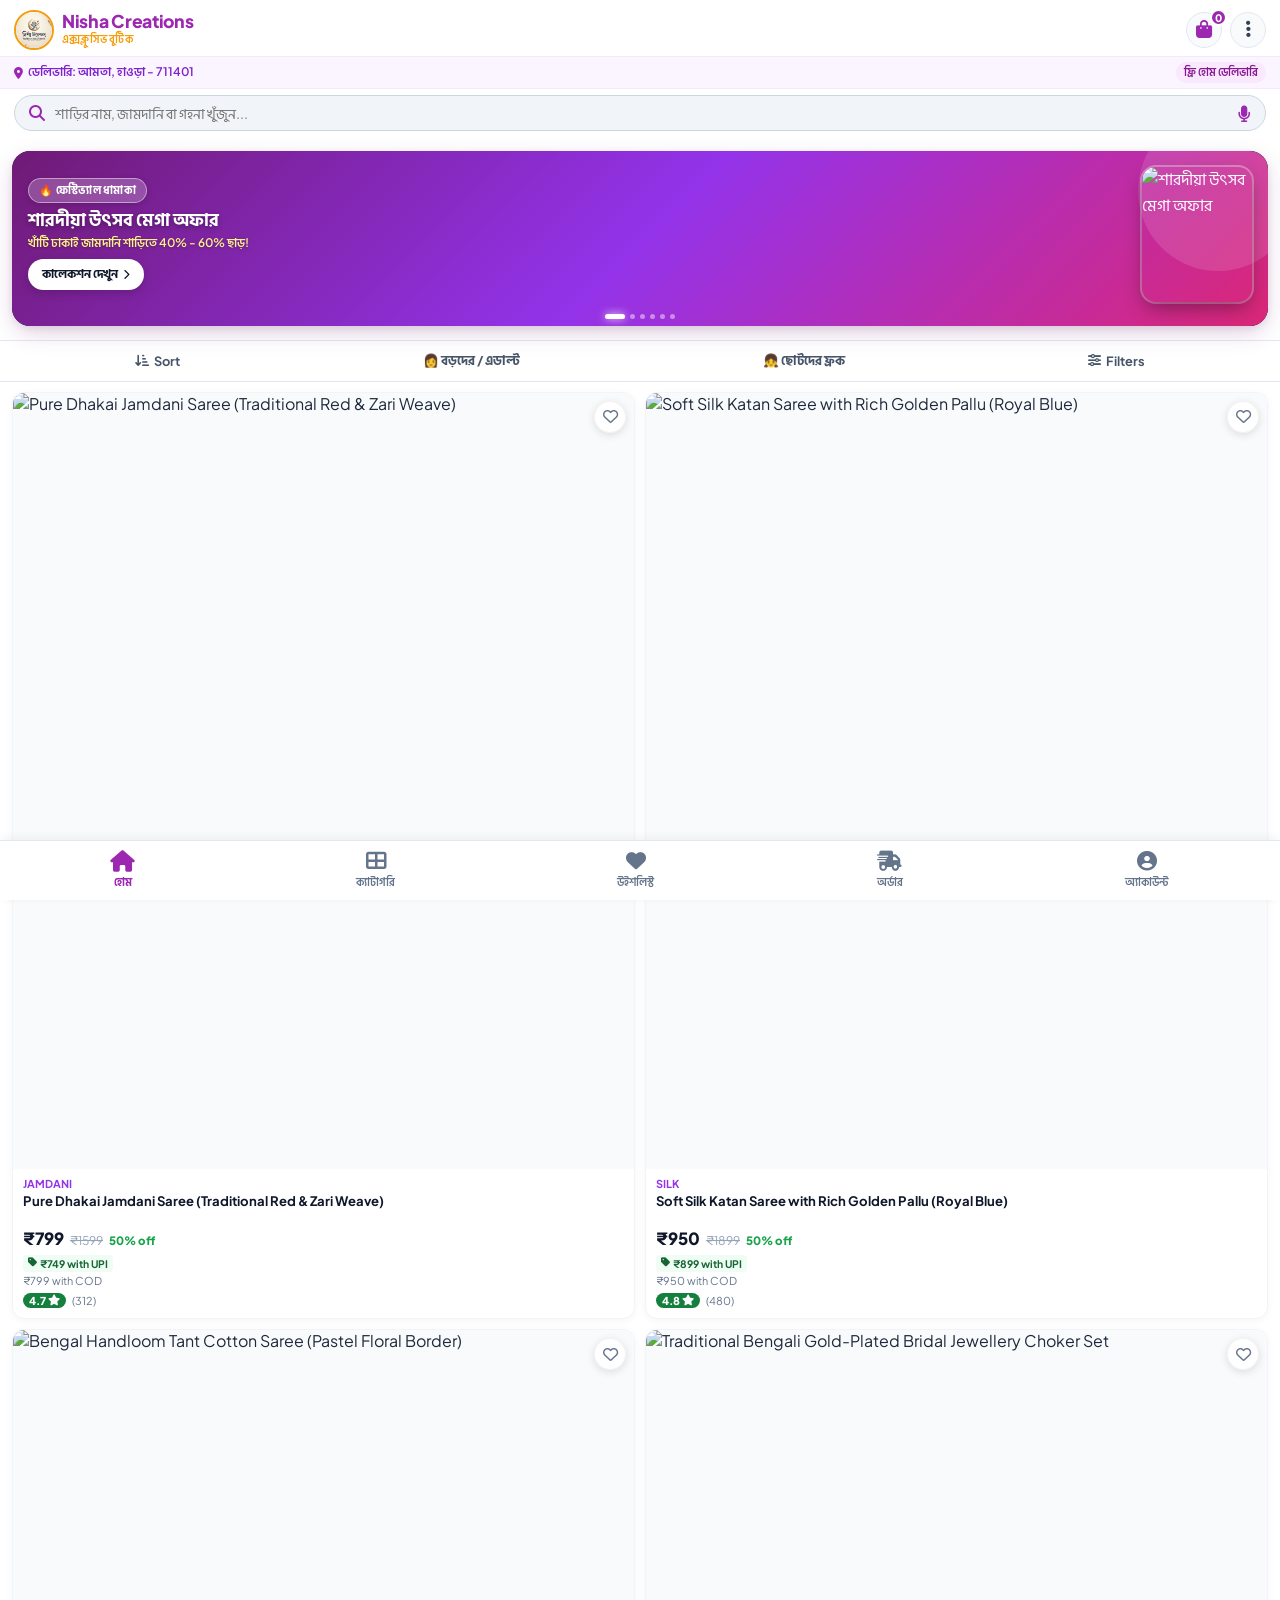
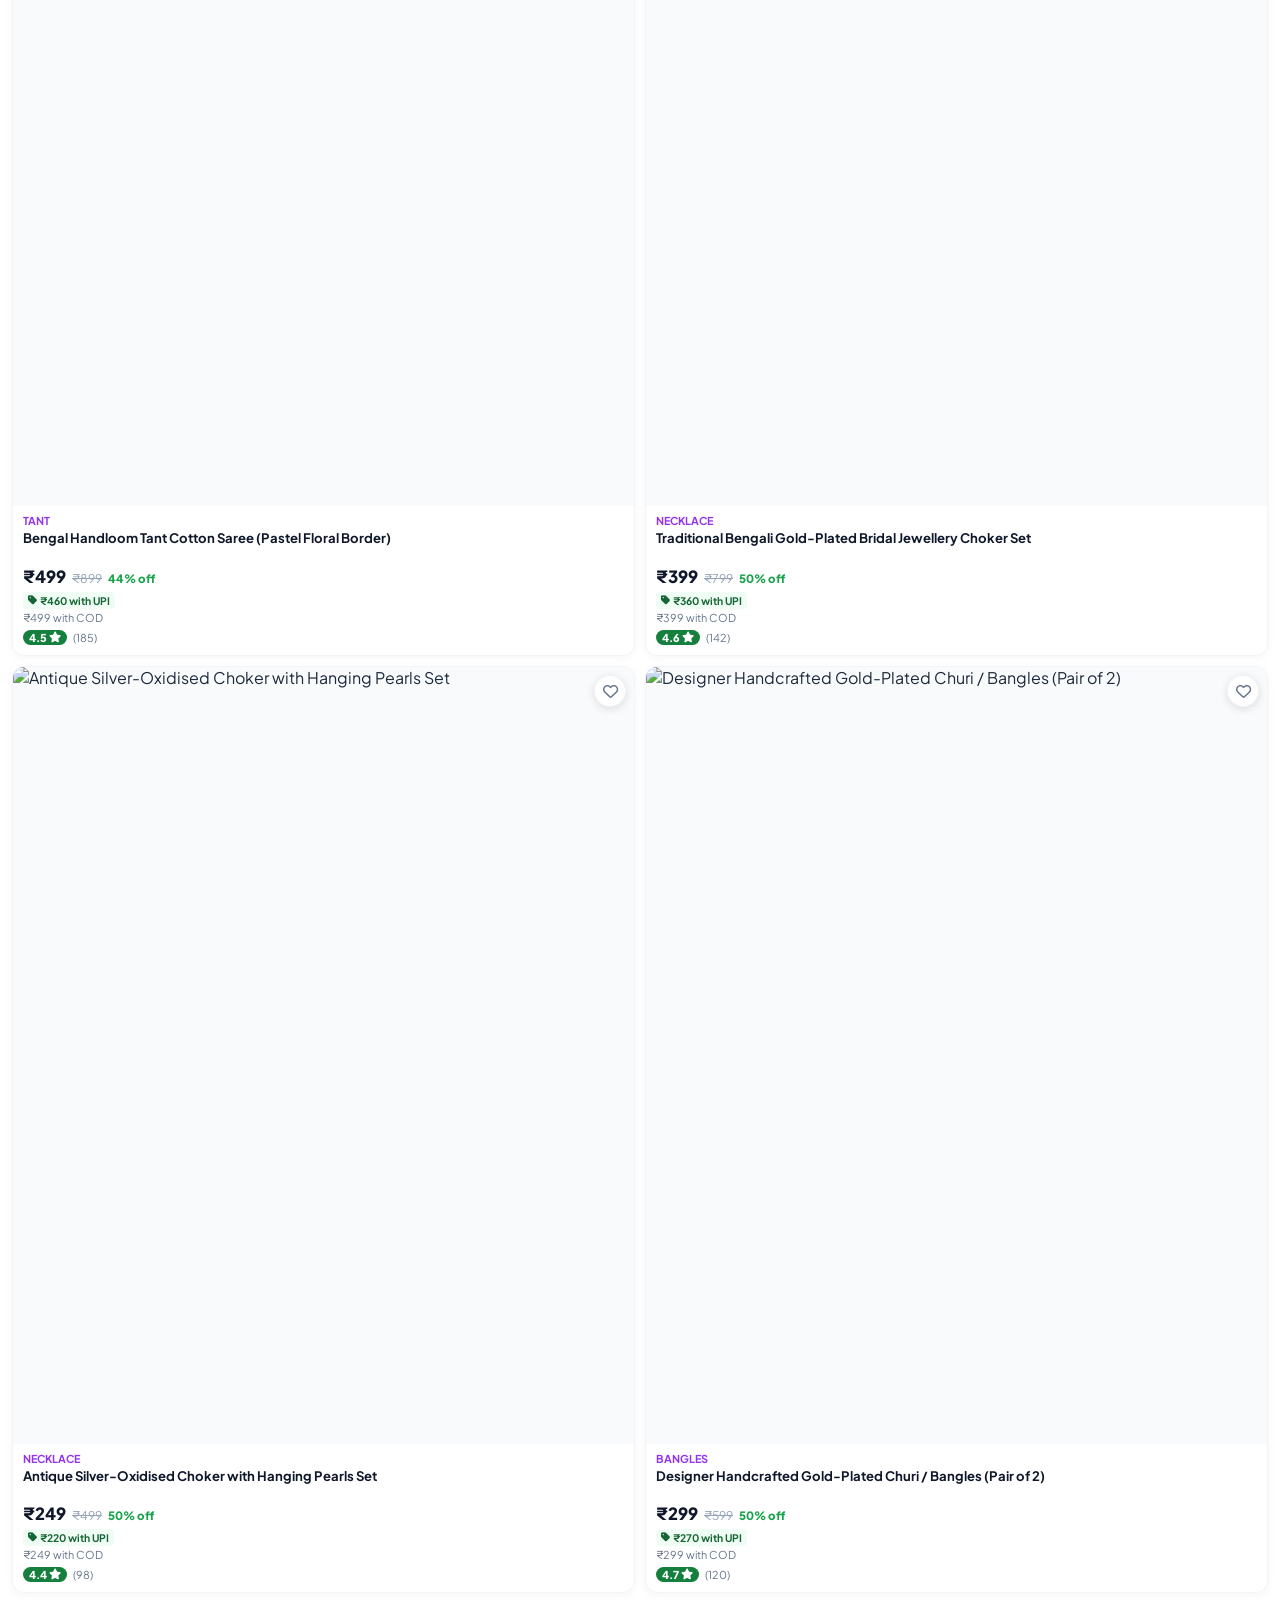
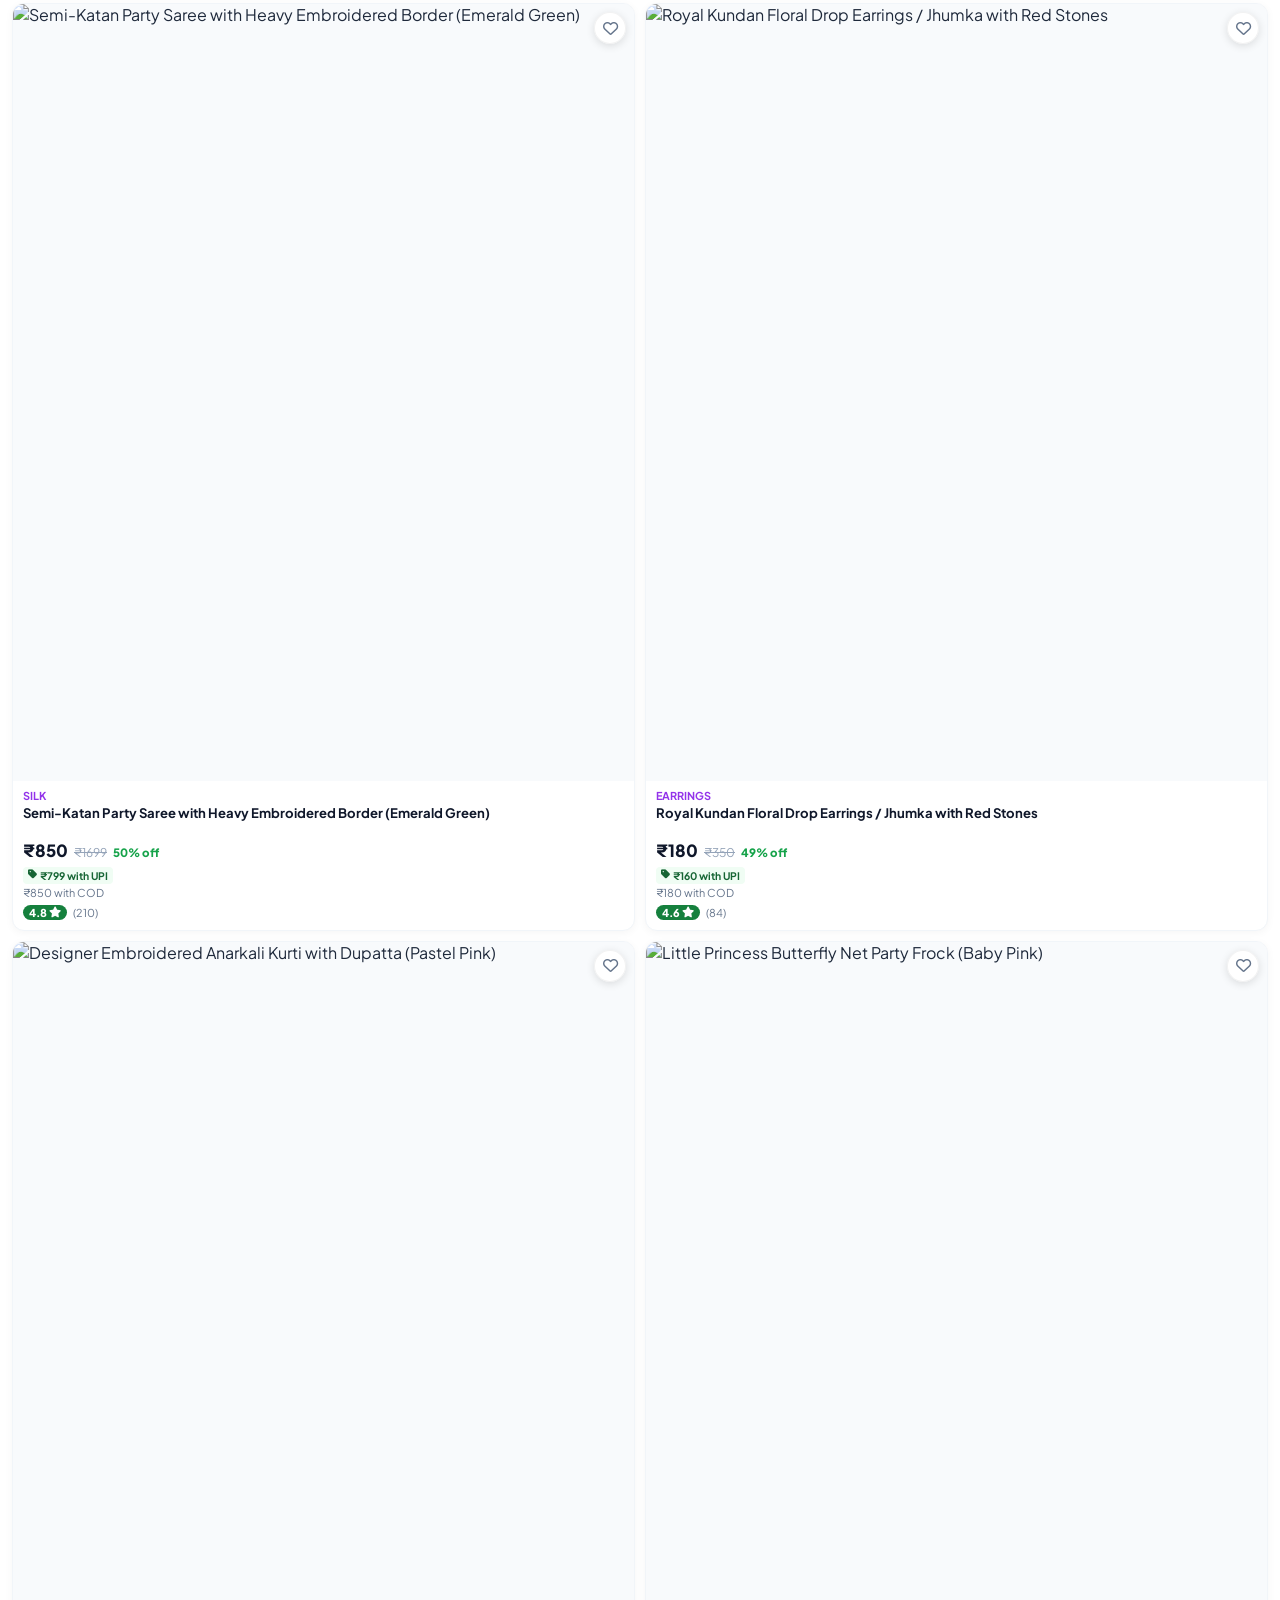
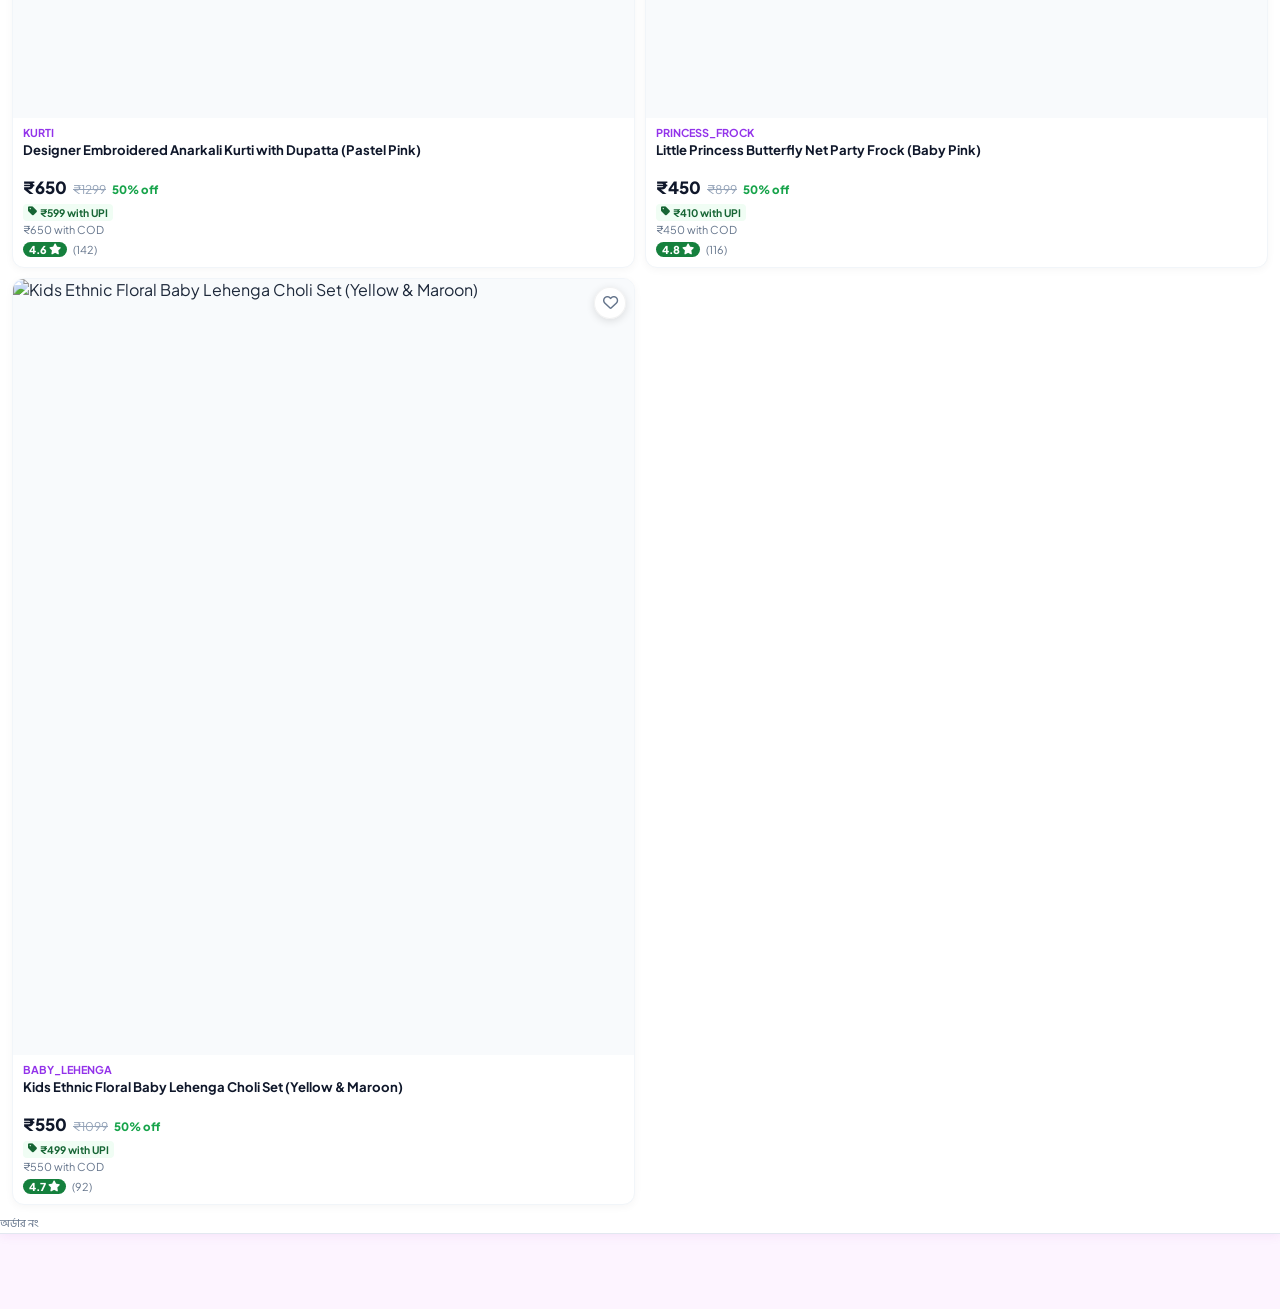
==== commit 62427acb: "Add files via upload" ====
--- a/index.html
+++ b/index.html
@@ -50,7 +50,7 @@
   <!-- ================= 1. TOP APP HEADER ================= -->
   <header class="app-header">
     <div class="top-brand-bar">
-      <div class="brand-logo-wrap" onclick="showScreen('home')">
+      <div class="brand-logo-wrap" onclick="showScreen('home'); triggerSecretOwnerAccess();">
         <img id="mainBrandLogoImg" src="logo.png" alt="Logo" class="brand-logo-img" style="width:40px; height:40px; border-radius:50%; object-fit:cover; border:2px solid #f59e0b; display:none; background:#fff;">
         <div class="brand-logo-icon" id="mainBrandLogoIcon">NC</div>
         <div>
@@ -60,9 +60,7 @@
       </div>
             <div class="header-icons" style="display:flex; align-items:center; gap:8px;">
         <!-- User Login / Profile Button -->
-        <button type="button" id="headerUserAuthBtn" onclick="handleHeaderAuthClick()" title="Account Login" style="background:#fdf4ff; border:1.5px solid var(--primary); border-radius:18px; padding:4px 10px; display:flex; align-items:center; gap:5px; font-weight:800; font-size:0.75rem; color:var(--primary); cursor:pointer; box-shadow:0 1px 4px rgba(156,39,176,0.15);">
-          <i class="fa-solid fa-user"></i> <span id="headerUserAuthText">লগইন</span>
-        </button>
+        
         <!-- Language selector removed from header as per user instruction (kept only in menu drawer) -->
         <!-- Cart Shopping Bag -->
         <button class="header-icon-btn" onclick="openCartModal()" title="Shopping Bag" style="background:#f8fafc; border:1px solid #e2e8f0; border-radius:50%; width:36px; height:36px; display:flex; align-items:center; justify-content:center; cursor:pointer; position:relative;">
@@ -101,83 +99,16 @@
     </div>
 
     <!-- Search Box -->
-    <div class="search-box-wrap">
-      <div class="search-input-box" onclick="openBoutiqueSearch()" style="cursor:pointer;">
-        <i class="fa-solid fa-magnifying-glass" style="color:var(--primary);"></i>
-        <input type="text" id="searchInput" placeholder="শাড়ির নাম, জামদানি বা গহনা খুঁজুন..." readonly onclick="openBoutiqueSearch()" style="cursor:pointer;">
-        <button type="button" onclick="event.stopPropagation(); triggerDirectVoiceSearch()" style="background:transparent; border:none; color:var(--primary); font-size:1.05rem; cursor:pointer; padding:2px 6px;" title="মুখে বলে খুঁজুন">
-          <i class="fa-solid fa-microphone"></i>
-        </button>
-      </div>
-    </div>
-  </header>
-
-  <!-- ================= 2. MAIN HOME SCREEN ================= -->
-  <main id="screen-home" class="screen-view active">
-
-    <!-- 1. Single Unified Horizontal Scrollable Categories Strip (নো ডবল, পরিষ্কার স্ক্রলিং) -->
-    <div class="category-scroll-unified">
-      <div class="unified-cat-item active" id="ucat-all" onclick="filterByUnifiedCat('all', this)">
-        <div class="unified-cat-bubble">
-          <i class="fa-solid fa-wand-magic-sparkles" style="font-size:1.4rem; color:var(--primary);"></i>
-        </div>
-        <div class="unified-cat-name" id="t-uCatAll">সব কালেকশন</div>
-      </div>
-
-      <div class="unified-cat-item" id="ucat-women" onclick="filterByUnifiedCat('women', this)">
-        <div class="unified-cat-bubble">
-          <img src="https://images.unsplash.com/photo-1610030469983-98e550d6193c?w=160&auto=format&fit=crop&q=70" alt="Women">
-        </div>
-        <div class="unified-cat-name" id="t-uCatWomen">👩 Women</div>
-      </div>
-
-      <div class="unified-cat-item" id="ucat-girls" onclick="filterByUnifiedCat('girls', this)">
-        <div class="unified-cat-bubble">
-          <img src="https://images.unsplash.com/photo-1622290291468-a28f7a7dc6a8?w=160&auto=format&fit=crop&q=70" alt="Girls">
-        </div>
-        <div class="unified-cat-name" id="t-uCatGirls">👧 Girls ফ্রক</div>
-      </div>
-
-      <div class="unified-cat-item" id="ucat-jamdani" onclick="filterByUnifiedCat('jamdani', this)">
-        <div class="unified-cat-bubble">
-          <img src="https://images.unsplash.com/photo-1610030469983-98e550d6193c?w=160&auto=format&fit=crop&q=70" alt="Jamdani">
-        </div>
-        <div class="unified-cat-name" id="t-uCatJamdani">ঢাকাই জামদানি</div>
-      </div>
-
-      <div class="unified-cat-item" id="ucat-silk" onclick="filterByUnifiedCat('silk', this)">
-        <div class="unified-cat-bubble">
-          <img src="https://images.unsplash.com/photo-1617627143750-d86bc21e42bb?w=160&auto=format&fit=crop&q=70" alt="Silk">
-        </div>
-        <div class="unified-cat-name" id="t-uCatSilk">সফট সিল্ক</div>
-      </div>
-
-      <div class="unified-cat-item" id="ucat-tant" onclick="filterByUnifiedCat('tant', this)">
-        <div class="unified-cat-bubble">
-          <img src="https://images.unsplash.com/photo-1609357605129-26f69add5d6e?w=160&auto=format&fit=crop&q=70" alt="Tant">
-        </div>
-        <div class="unified-cat-name" id="t-uCatTant">সুতি তাঁত</div>
-      </div>
-
-      <div class="unified-cat-item" id="ucat-kurti" onclick="filterByUnifiedCat('kurti', this)">
-        <div class="unified-cat-bubble">
-          <img src="https://images.unsplash.com/photo-1583391733956-3750e0ff4e8b?w=160&auto=format&fit=crop&q=70" alt="Kurti">
-        </div>
-        <div class="unified-cat-name" id="t-uCatKurti">কুর্তি ও সেট</div>
-      </div>
-
-      <div class="unified-cat-item" id="ucat-jewel" onclick="filterByUnifiedCat('jewel', this)">
-        <div class="unified-cat-bubble">
-          <img src="https://images.unsplash.com/photo-1599643478518-a784e5dc4c8f?w=160&auto=format&fit=crop&q=70" alt="Jewels">
-        </div>
-        <div class="unified-cat-name" id="t-uCatJewel">গহনা ও চোকার</div>
-      </div>
-
-      <div class="unified-cat-item" id="ucat-bangles" onclick="filterByUnifiedCat('bangles', this)">
-        <div class="unified-cat-bubble">
-          <img src="https://images.unsplash.com/photo-1611591475837-7f9999557a66?w=160&auto=format&fit=crop&q=70" alt="Bangles">
-        </div>
-        <div class="unified-cat-name" id="t-uCatBangles">বালা ও চুড়ি</div>
+          <!-- Search Box (Direct Typing & Voice Search Enabled) -->
+      <div class="search-box-wrap">
+        <div class="search-input-box" style="cursor:text; position:relative;">
+          <i class="fa-solid fa-magnifying-glass" style="color:var(--primary); cursor:pointer;" onclick="submitSearchInput()" title="অনুসন্ধান"></i>
+          <input type="text" id="searchInput" placeholder="শাড়ির নাম, জামদানি বা গহনা খুঁজুন..." autocomplete="off" oninput="handleSearchInputChange(this.value)" onkeydown="if(event.key==='Enter'){event.preventDefault(); submitSearchInput();}" style="cursor:text; width:100%; padding-right:60px;">
+          <button type="button" id="searchClearBtn" onclick="clearSearchInput()" style="display:none; position:absolute; right:36px; background:transparent; border:none; color:#94a3b8; font-size:1rem; cursor:pointer; padding:2px 6px;" title="মুছুন">✕</button>
+          <button type="button" onclick="event.stopPropagation(); triggerDirectVoiceSearch()" style="position:absolute; right:8px; background:transparent; border:none; color:var(--primary); font-size:1.05rem; cursor:pointer; padding:2px 6px;" title="মুখে বলে খুঁজুন">
+            <i class="fa-solid fa-microphone"></i>
+          </button>
+        </div>
       </div>
     </div>
 
@@ -928,9 +859,7 @@
         <div style="font-size:0.72rem; color:#64748b; margin-top:2px;" id="ncAccountSubtitle">নিশা ক্রিয়েশনস বুটিক শপ</div>
       </div>
       <div style="display:flex; align-items:center; gap:8px;">
-        <button type="button" id="btnTopAccountAuth" onclick="openCustomerAuthModal()" style="background:#fdf4ff; border:1.5px solid var(--primary); color:var(--primary); font-weight:800; font-size:0.78rem; padding:6px 12px; border-radius:12px; cursor:pointer; display:flex; align-items:center; gap:6px;">
-          <i class="fa-solid fa-user"></i> <span id="btnTopAccountAuthTxt">লগইন</span>
-        </button>
+        
         <a href="tel:9239413517" class="nc-help-pill-btn">
           <i class="fa-solid fa-headset" style="color:var(--primary);"></i>
           <span>Help</span>
@@ -939,7 +868,7 @@
     </div>
 
     <!-- 1B. GUEST LOGIN PROMPT BANNER (Only shows when user is not logged in) -->
-    <div id="ncGuestLoginCard" class="nc-options-list-card" style="padding:16px; background:linear-gradient(135deg, #eff6ff, #f0fdf4); border:1.5px solid #93c5fd; margin-bottom:12px; text-align:center;">
+    <div id="ncGuestLoginCard" class="nc-options-list-card" style="display:none;" style="padding:16px; background:linear-gradient(135deg, #eff6ff, #f0fdf4); border:1.5px solid #93c5fd; margin-bottom:12px; text-align:center;">
       <div style="font-weight:800; font-size:0.95rem; color:#1e3a8a; margin-bottom:4px;">
         <i class="fa-solid fa-mobile-screen-button"></i> <span id="t-guestLoginTitle">মোবাইল নম্বর দিয়ে লগইন / সাইন-আপ করুন</span>
       </div>
@@ -1443,13 +1372,15 @@
     </button>
   </div>
 
-  <div style="margin-top:10px;">
-    <a href="#" id="upiDirectPayLink" style="display:inline-flex; align-items:center; justify-content:center; gap:8px; width:100%; max-width:280px; background:linear-gradient(135deg, #7e22ce, #9333ea); color:#fff; text-decoration:none; padding:10px 16px; border-radius:10px; font-size:0.84rem; font-weight:800; box-shadow:0 4px 12px rgba(126,34,206,0.35);">
-      <i class="fa-solid fa-mobile-screen"></i> <span id="t-cartUpiOpenBtn">সরাসরি UPI অ্যাপে খুলুন (Pay via App)</span>
+  <div style="margin-top:10px; display:flex; flex-direction:column; gap:8px; align-items:center;">
+    <a href="#" id="upiDirectPayLink" onclick="handleUpiAppPayClick()" style="display:inline-flex; align-items:center; justify-content:center; gap:8px; width:100%; max-width:320px; background:linear-gradient(135deg, #7e22ce, #9333ea); color:#fff; text-decoration:none; padding:12px 18px; border-radius:12px; font-size:0.9rem; font-weight:800; box-shadow:0 4px 14px rgba(126,34,206,0.35);">
+      <i class="fa-solid fa-mobile-screen"></i> <span id="t-cartUpiOpenBtn">📲 PhonePe / GPay তে পেমেন্ট করুন</span>
     </a>
-  </div>
-  <div style="font-size:0.7rem; color:#7e22ce; margin-top:6px; font-weight:600;">
-    💡 টাকা পাঠানো হলে নিচে <strong>"অর্ডার কনফার্ম করুন"</strong> বাটনে চাপ দিন।
+    
+    <!-- Instant Booking Button right inside UPI box so user never has to scroll down! -->
+    <button type="button" onclick="submitFinalOrder()" style="display:inline-flex; align-items:center; justify-content:center; gap:8px; width:100%; max-width:320px; background:linear-gradient(135deg, #16a34a, #15803d); color:#fff; border:none; padding:12px 18px; border-radius:12px; font-size:0.88rem; font-weight:800; cursor:pointer; box-shadow:0 4px 14px rgba(22,163,74,0.3);">
+      <i class="fa-solid fa-circle-check"></i> <span>পেমেন্ট করেছি - অর্ডার বুক করুন</span>
+    </button>
   </div>
 </div>
 <!-- Option 2: Cash on Delivery (COD) -->
@@ -1634,13 +1565,12 @@
 <i class="fa-solid fa-download" style="color:var(--primary); font-size:0.8rem;"></i>
 </div>
 <!-- 8. Drawer Login / Logout Action Menu Item -->
-<div class="drawer-menu-item" id="drawerAuthMenuItem" onclick="handleDrawerAuthAction()" style="display:flex; align-items:center; gap:12px; padding:10px 12px; background:#fff; border:1.5px solid #e2e8f0; border-radius:12px; cursor:pointer; transition:background 0.15s; margin-top:2px;">
-<div id="drawerAuthItemIconWrap" style="width:36px; height:36px; border-radius:10px; background:#fdf4ff; color:var(--primary); display:flex; align-items:center; justify-content:center; font-size:1.1rem;">
-<i class="fa-solid fa-right-to-bracket" id="drawerAuthItemIcon"></i>
-</div>
+
 <div style="flex:1;">
 <div id="drawerAuthItemTitle" style="font-size:0.82rem; font-weight:800; color:#0f172a;">লগইন বা সাইন-আপ</div>
 <div id="drawerAuthItemSub" style="font-size:0.68rem; color:#64748b;">মোবাইল নম্বর ও ওটিপি দিয়ে প্রবেশ করুন</div>
+
+
 </div>
 <i class="fa-solid fa-chevron-right" style="color:#cbd5e1; font-size:0.75rem;"></i>
 </div>
@@ -1699,32 +1629,55 @@
 </div>
 </div>
 
-<div id="orderSuccessModal" style="display:none; position:fixed; inset:0; background:rgba(0,0,0,0.7); z-index:260; align-items:center; justify-content:center; padding:16px;">
-<div style="background:#fff; width:100%; max-width:420px; border-radius:20px; overflow:hidden; box-shadow:0 12px 35px rgba(0,0,0,0.3); text-align:center; animation:slideUp 0.25s ease-out;">
-<div style="background:linear-gradient(135deg, #16a34a, #15803d); padding:24px 20px; color:#fff;">
-<div style="width:60px; height:60px; border-radius:50%; background:rgba(255,255,255,0.2); display:flex; align-items:center; justify-content:center; margin:0 auto 10px auto; font-size:2rem;">
-          🎉
-        </div>
-<div style="font-size:1.25rem; font-weight:800;">অর্ডার সফলভাবে সম্পন্ন হয়েছে!</div>
-<div style="font-size:0.8rem; opacity:0.95; margin-top:2px;">নিশা ক্রিয়েশনস বুটিক • আমতা</div>
-</div>
-<div style="padding:20px;">
-<div style="background:#f8fafc; border:1px solid #e2e8f0; border-radius:12px; padding:14px; margin-bottom:16px; text-align:left;">
-<div style="display:flex; justify-content:space-between; align-items:center; margin-bottom:6px;">
-<span style="font-size:0.75rem; color:#64748b; font-weight:700;">অর্ডার আইডি:</span>
-<span id="successOrderId" style="font-size:0.95rem; font-weight:800; color:var(--primary);">#NC-5019</span>
-</div>
-<div style="display:flex; justify-content:space-between; align-items:center; margin-bottom:6px;">
-<span style="font-size:0.75rem; color:#64748b; font-weight:700;">সর্বমোট প্রদেয় বিল:</span>
-<span id="successOrderTotal" style="font-size:0.95rem; font-weight:800; color:#15803d;">₹0</span>
-</div>
-<div id="successCustomerDetails" style="font-size:0.75rem; color:#64748b; margin-top:4px;">
-            কাস্টমার: নাম ও ফোন নম্বর
-          </div>
-</div>
-<div style="font-size:0.78rem; color:#15803d; background:#dcfce7; border:1px solid #86efac; padding:8px 10px; border-radius:8px; margin-bottom:14px; font-weight:700;">
-          ✓ আপনার অর্ডারটি সফলভাবে নিশা ক্রিয়েশনস অ্যাপ ও অ্যাডমিন প্যানেলে গৃহীত হয়েছে!
-        </div>
+<div id="orderSuccessModal" style="display:none; position:fixed; inset:0; background:rgba(0,0,0,0.8); z-index:9999; align-items:center; justify-content:center; padding:16px;">
+  <!-- Celebration Fireworks Canvas -->
+  <canvas id="fireworksCanvas" style="position:absolute; inset:0; pointer-events:none; z-index:1;"></canvas>
+
+  <div style="position:relative; z-index:2; background:#fff; width:100%; max-width:440px; border-radius:24px; overflow:hidden; box-shadow:0 20px 50px rgba(0,0,0,0.4); text-align:center; animation:slideUp 0.3s cubic-bezier(0.16, 1, 0.3, 1);">
+    
+    <!-- Top Celebration Header -->
+    <div style="background:linear-gradient(135deg, #16a34a, #15803d); padding:22px 20px; color:#fff; position:relative; overflow:hidden;">
+      <div style="font-size:2.8rem; margin-bottom:4px; animation:bounce 1s infinite alternate;">🎉 🎆</div>
+      <div style="font-size:1.35rem; font-weight:900; letter-spacing:0.3px;">অর্ডার সফলভাবে বুক হয়েছে!</div>
+      <div style="font-size:0.8rem; opacity:0.95; margin-top:2px;">নিশা ক্রিয়েশনস বুটিক • আমতা, হাওড়া</div>
+    </div>
+
+    <div style="padding:18px 20px; max-height:80vh; overflow-y:auto;">
+
+      <!-- SAVINGS BADGE (ক টাকা সেভ করেছে সেটার বড় ডিসপ্লে) -->
+      <div id="successSavingsCard" style="background:linear-gradient(135deg, #fefce8, #fef08a); border:2px solid #eab308; border-radius:14px; padding:12px; margin-bottom:14px; text-align:center; box-shadow:0 4px 14px rgba(234,179,8,0.25);">
+        <div style="font-size:1.05rem; font-weight:900; color:#854d0e; display:flex; align-items:center; justify-content:center; gap:6px;">
+          <span>💰 এই অর্ডারে আপনার মোট সাশ্রয়:</span>
+          <span style="font-size:1.3rem; color:#b45309; background:#fff; padding:2px 10px; border-radius:8px; border:1.5px solid #f59e0b;">₹<span id="successSavingsAmount">0</span></span>
+        </div>
+        <div style="font-size:0.72rem; color:#a16207; margin-top:4px; font-weight:700;">
+          (এমআরপি বিশেষ ছাড় + কয়েন ও অনলাইন পেমেন্ট অফার)
+        </div>
+      </div>
+
+      <!-- DYNAMIC PAYMENT STATUS CARD (ক্যাশ অন ডেলিভারি বা ইউপিআই বড় করে প্রদর্শন) -->
+      <div id="successPaymentStatusCard" style="background:#f0fdf4; border:2px solid #86efac; border-radius:14px; padding:14px; margin-bottom:14px; text-align:center;">
+        <div id="successPayModeTitle" style="font-size:1.15rem; font-weight:900; color:#15803d; display:flex; align-items:center; justify-content:center; gap:8px;">
+          <span>💵 ক্যাশ অন ডেলিভারি (Cash on Delivery)</span>
+        </div>
+        <div style="margin-top:6px; font-size:0.88rem; color:#166534; font-weight:700;">
+          ডেলিভারির সময় নগদ প্রদেয় বিল: <span id="successOrderTotal" style="font-size:1.25rem; font-weight:900; color:#15803d;">₹0</span>
+        </div>
+        <div id="successPayModeDesc" style="font-size:0.75rem; color:#4b5563; margin-top:6px; background:#fff; padding:6px 10px; border-radius:8px; border:1px solid #bbf7d0;">
+          📦 পার্সেল যখন আপনার দরজায় পৌঁছাবে, তখন ডেলিভারি বয়কে এই টাকা দেবেন।
+        </div>
+      </div>
+
+      <!-- Order Meta Box -->
+      <div style="background:#f8fafc; border:1px solid #e2e8f0; border-radius:12px; padding:12px; margin-bottom:14px; text-align:left; font-size:0.8rem;">
+        <div style="display:flex; justify-content:space-between; margin-bottom:4px;">
+          <span style="color:#64748b; font-weight:700;">অর্ডার আইডি:</span>
+          <span id="successOrderId" style="font-weight:900; color:var(--primary); font-size:0.95rem;">#NC-5019</span>
+        </div>
+        <div id="successCustomerDetails" style="color:#475569; margin-top:4px; line-height:1.4;">
+          গ্রাহক বিবরণ
+        </div>
+      </div>
 <!-- Primary In-App View Order Button -->
 <button onclick="closeOrderSuccessModal(); showScreen('orders');" style="width:100%; background:linear-gradient(135deg, var(--primary), #9333ea); color:#fff; border:none; padding:14px; border-radius:12px; font-weight:800; font-size:0.95rem; cursor:pointer; display:flex; align-items:center; justify-content:center; gap:8px; box-shadow:0 4px 14px rgba(147,51,234,0.3); margin-bottom:10px;" type="button">
 <i class="fa-solid fa-bag-shopping"></i> 📦 আমার অর্ডার ও ট্র্যাকিং দেখুন
@@ -2318,16 +2271,48 @@
 <input id="auth_name" placeholder="যেমন: Nisha Ghanti" style="width:100%; padding:10px 12px; border:1.5px solid #cbd5e1; border-radius:10px; font-size:0.9rem; font-weight:700; color:#0f172a; outline:none;" type="text"/>
 </div>
 <div style="margin-bottom:12px;">
-<div style="display:flex; justify-content:space-between; align-items:center; margin-bottom:4px;">
-<label id="t-authLblAddr" style="font-size:0.78rem; font-weight:800; color:#334155;">
-                ডেলিভারি ঠিকানা ও ল্যান্ডমার্ক *
-              </label>
-<button onclick="detectCustomerGpsLocation()" style="background:#ecfdf5; border:1px solid #10b981; color:#065f46; font-size:0.7rem; font-weight:800; padding:3px 8px; border-radius:6px; cursor:pointer; display:flex; align-items:center; gap:4px;" type="button">
-<i class="fa-solid fa-location-crosshairs"></i> <span id="t-authBtnGps">📍 বর্তমান GPS লোকেশন</span>
-</button>
-</div>
-<textarea id="auth_addr" placeholder="বাড়ি নং, এলাকা বা গ্রাম (যেমন: আমতা চাঁদনী, হাওড়া - 711401)" rows="2" style="width:100%; padding:8px 12px; border:1.5px solid #cbd5e1; border-radius:10px; font-size:0.85rem; color:#0f172a; outline:none;"></textarea>
-<div id="authGpsStatus" style="display:none; font-size:0.72rem; color:#15803d; font-weight:700; margin-top:4px;"></div>
+  <div style="font-size:0.78rem; font-weight:800; color:#334155; margin-bottom:8px;">
+    <i class="fa-solid fa-map-location-dot" style="color:var(--primary);"></i> সম্পূর্ণ ডেলিভারি ঠিকানা ও ল্যান্ডমার্ক *
+  </div>
+  
+  <div style="display:grid; grid-template-columns:1fr 1fr; gap:8px; margin-bottom:8px;">
+    <div>
+      <label style="font-size:0.72rem; color:#64748b; font-weight:700;">বাড়ি নং / ফ্ল্যাট / বাড়ির নাম *</label>
+      <input type="text" id="auth_house" required placeholder="যেমন: বাড়ি নং ১২ / ঘাঁটি বাড়ি" style="width:100%; padding:8px 10px; border:1.5px solid #cbd5e1; border-radius:8px; font-size:0.82rem; font-weight:700;">
+    </div>
+    <div>
+      <label style="font-size:0.72rem; color:#64748b; font-weight:700;">রাস্তা / পাড়া / লেন *</label>
+      <input type="text" id="auth_road" required placeholder="যেমন: ভগবতী পাড়া / চাঁদনী রোড" style="width:100%; padding:8px 10px; border:1.5px solid #cbd5e1; border-radius:8px; font-size:0.82rem; font-weight:700;">
+    </div>
+  </div>
+
+  <div style="margin-bottom:8px;">
+    <label style="font-size:0.72rem; color:#b45309; font-weight:800;">
+      🏫 বিখ্যাত ল্যান্ডমার্ক (স্কুল / কলেজ / মন্দির / মোড়) *
+    </label>
+    <input type="text" id="auth_landmark" required placeholder="যেমন: আমতা হাই স্কুলের কাছে / রামকৃষ্ণ মন্দির মোড়" style="width:100%; padding:8px 10px; border:1.5px solid #f59e0b; background:#fffbeb; border-radius:8px; font-size:0.82rem; font-weight:700;">
+    <div style="font-size:0.68rem; color:#b45309; margin-top:2px;">💡 ল্যান্ডমার্ক দিলে ডেলিভারি বয় খুব দ্রুত বাড়ি খুঁজে পাবে</div>
+  </div>
+
+  <div style="display:grid; grid-template-columns:1.2fr 0.8fr; gap:8px; margin-bottom:8px;">
+    <div>
+      <label style="font-size:0.72rem; color:#64748b; font-weight:700;">গ্রাম / শহর / এলাকা *</label>
+      <input type="text" id="auth_village" required placeholder="যেমন: আমতা / জয়পুর / রসপুর" style="width:100%; padding:8px 10px; border:1.5px solid #cbd5e1; border-radius:8px; font-size:0.82rem;">
+    </div>
+    <div>
+      <label style="font-size:0.72rem; color:#64748b; font-weight:700;">পিনকোড *</label>
+      <input type="tel" id="auth_pincode" maxlength="6" value="711401" style="width:100%; padding:8px 10px; border:1.5px solid #cbd5e1; border-radius:8px; font-size:0.82rem; font-weight:700;">
+    </div>
+  </div>
+
+  <div style="display:flex; justify-content:space-between; align-items:center; margin-top:6px;">
+    <button type="button" onclick="detectCustomerGpsLocation()" style="background:#ecfdf5; border:1px solid #10b981; color:#065f46; font-size:0.7rem; font-weight:800; padding:4px 10px; border-radius:6px; cursor:pointer; display:inline-flex; align-items:center; gap:4px;">
+      <i class="fa-solid fa-location-crosshairs"></i> 📍 লাইভ GPS লোকেশন যোগ করুন
+    </button>
+    <div id="authGpsStatus" style="font-size:0.68rem; color:#15803d; font-weight:700;"></div>
+  </div>
+  <input type="hidden" id="auth_addr" value="">
+</div>
 </div>
 </div>
 <div style="display:flex; gap:8px; margin-top:14px;">
@@ -2349,8 +2334,76 @@
   <!-- Google Firebase Cloud Firestore (Nisha Creations) -->
   <script src="https://www.gstatic.com/firebasejs/10.8.0/firebase-app-compat.js"></script>
   <script src="https://www.gstatic.com/firebasejs/10.8.0/firebase-firestore-compat.js"></script>
-  <script src="firebase-config.js?v=20260920_v6"></script>
-  <script src="products.js?v=20260920_v6"></script>
-  <script src="app.js?v=20260920_v6"></script>
+  <script src="firebase-config.js?v=20260920_v8"></script>
+  <script src="products.js?v=20260920_v8"></script>
+  <script src="app.js?v=20260920_v8"></script>
+
+  <!-- Secret Owner PIN Dialog (Hidden from customers) -->
+  <div id="secretOwnerModal" style="display:none; position:fixed; inset:0; background:rgba(15,23,42,0.8); z-index:999999; align-items:center; justify-content:center; padding:16px;">
+    <div style="background:#1e293b; border:1.5px solid #38bdf8; border-radius:18px; max-width:340px; width:100%; padding:20px; text-align:center; box-shadow:0 10px 30px rgba(0,0,0,0.5);">
+      <div style="width:44px; height:44px; border-radius:12px; background:#0284c7; color:#fff; display:flex; align-items:center; justify-content:center; font-size:1.3rem; margin:0 auto 10px auto;">
+        <i class="fa-solid fa-user-shield"></i>
+      </div>
+      <h3 style="font-size:1.05rem; font-weight:800; color:#fff; margin-bottom:4px;">গোপন অ্যাডমিন ও পোর্টাল</h3>
+      <p style="font-size:0.75rem; color:#94a3b8; margin-bottom:14px;">মালিকের সিক্রেট পিন কোড দিন (ডিফল্ট: 1234):</p>
+      
+      <input type="password" id="secretOwnerPinInput" maxlength="6" placeholder="PIN কোড" style="width:100%; padding:10px; background:#0f172a; border:1.5px solid #334155; border-radius:10px; color:#fde047; font-size:1.2rem; font-weight:800; text-align:center; letter-spacing:4px; margin-bottom:14px;">
+      
+      <div style="display:grid; grid-template-columns:1fr 1fr; gap:8px; margin-bottom:10px;">
+        <button type="button" onclick="verifySecretPinAndGo('admin.html')" style="background:#4338ca; color:#fff; border:none; padding:10px; border-radius:10px; font-weight:800; font-size:0.8rem; cursor:pointer;">
+          <i class="fa-solid fa-gauge-high"></i> অ্যাডমিন প্যানেল
+        </button>
+        <button type="button" onclick="verifySecretPinAndGo('delivery.html')" style="background:#0284c7; color:#fff; border:none; padding:10px; border-radius:10px; font-weight:800; font-size:0.8rem; cursor:pointer;">
+          <i class="fa-solid fa-motorcycle"></i> ডেলিভারি হাব
+        </button>
+      </div>
+      <button type="button" onclick="closeSecretOwnerModal()" style="background:transparent; border:none; color:#94a3b8; font-size:0.8rem; cursor:pointer; font-weight:700;">
+        বাতিল করুন
+      </button>
+    </div>
+  </div>
+
+  <script>
+    let secretLogoTapCount = 0;
+    let secretLogoTapTimer = null;
+
+    function triggerSecretOwnerAccess() {
+      secretLogoTapCount++;
+      clearTimeout(secretLogoTapTimer);
+      secretLogoTapTimer = setTimeout(() => {
+        secretLogoTapCount = 0;
+      }, 1500);
+
+      if (secretLogoTapCount >= 3) {
+        secretLogoTapCount = 0;
+        openSecretOwnerModal();
+      }
+    }
+
+    function openSecretOwnerModal() {
+      const m = document.getElementById('secretOwnerModal');
+      const inp = document.getElementById('secretOwnerPinInput');
+      if (m) {
+        m.style.display = 'flex';
+        if (inp) { inp.value = ''; setTimeout(() => inp.focus(), 200); }
+      }
+    }
+
+    function closeSecretOwnerModal() {
+      const m = document.getElementById('secretOwnerModal');
+      if (m) m.style.display = 'none';
+    }
+
+    function verifySecretPinAndGo(targetPage) {
+      const pin = document.getElementById('secretOwnerPinInput')?.value?.trim();
+      if (pin === '1234') {
+        closeSecretOwnerModal();
+        window.location.href = targetPage;
+      } else {
+        alert("ভুল পিন কোড! সঠিক পিন দিন (ডিফল্ট: 1234)");
+      }
+    }
+  </script>
+
 </body>
 </html>
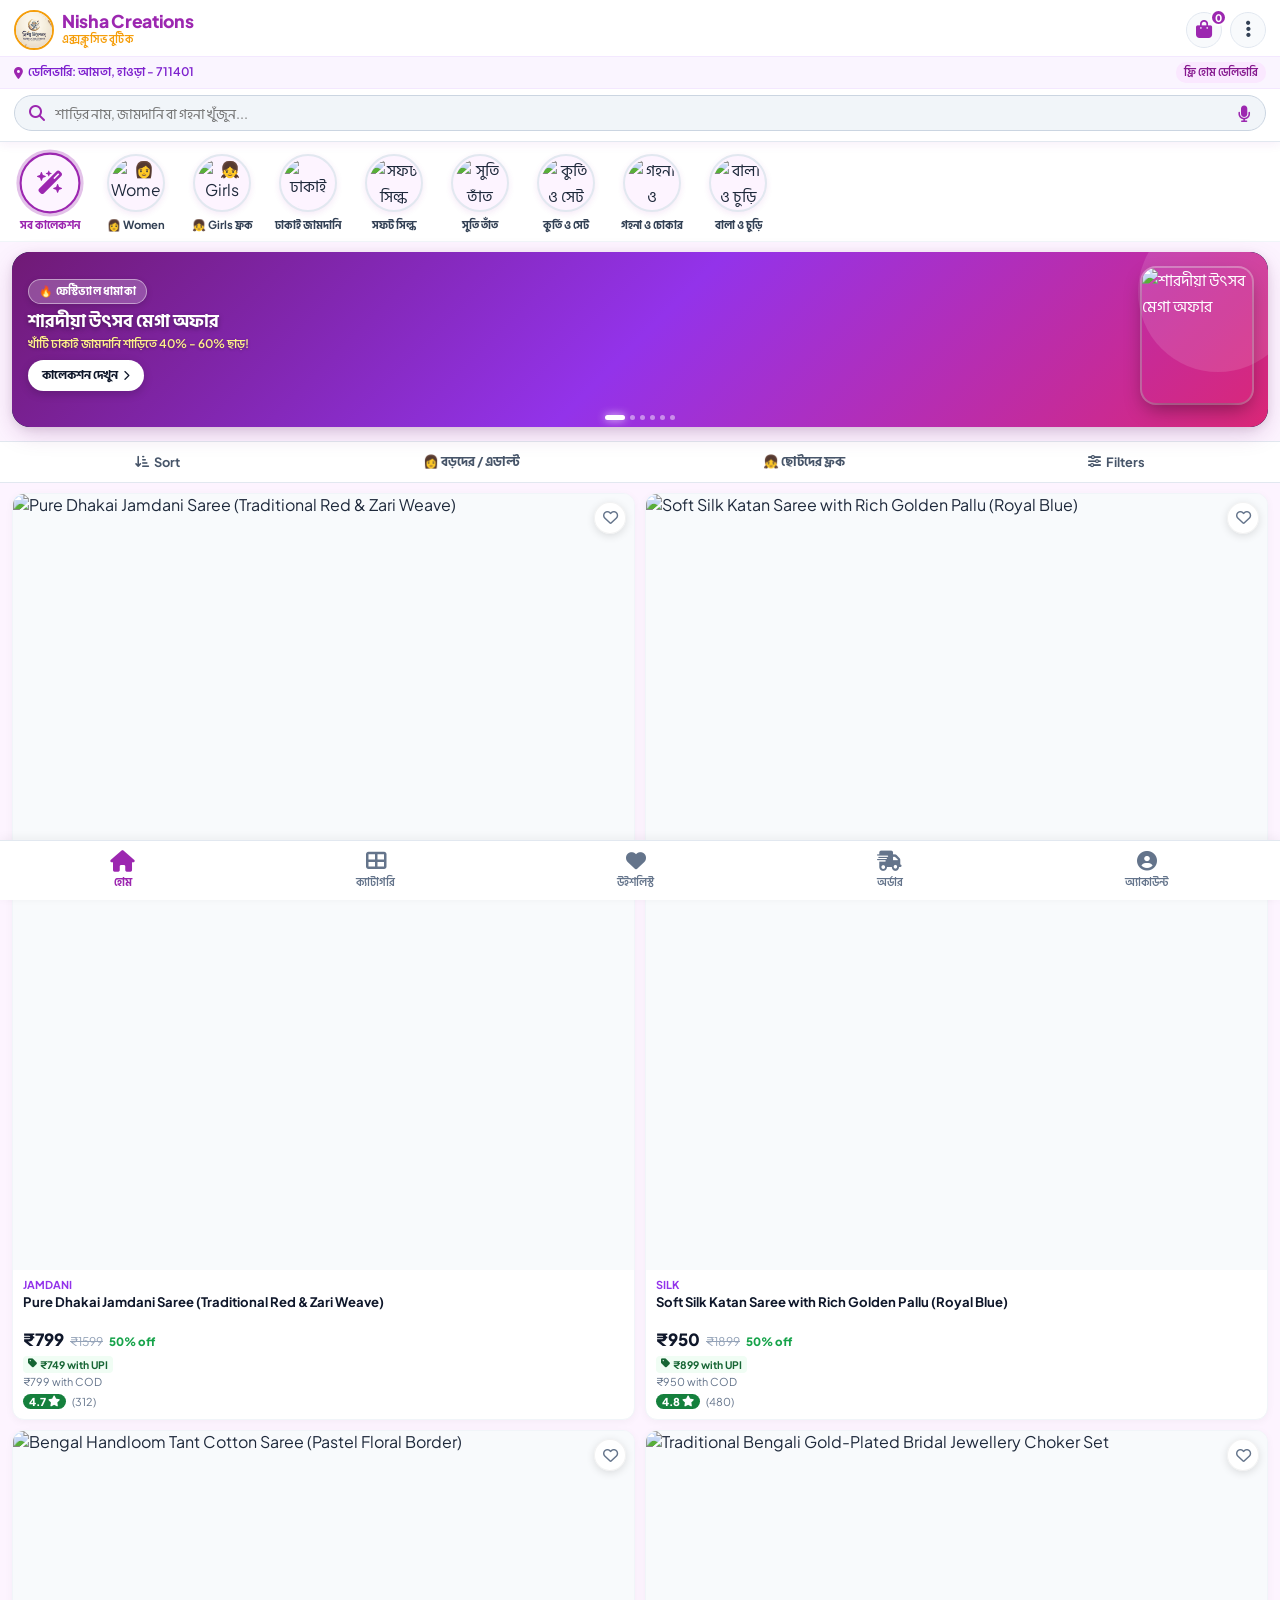
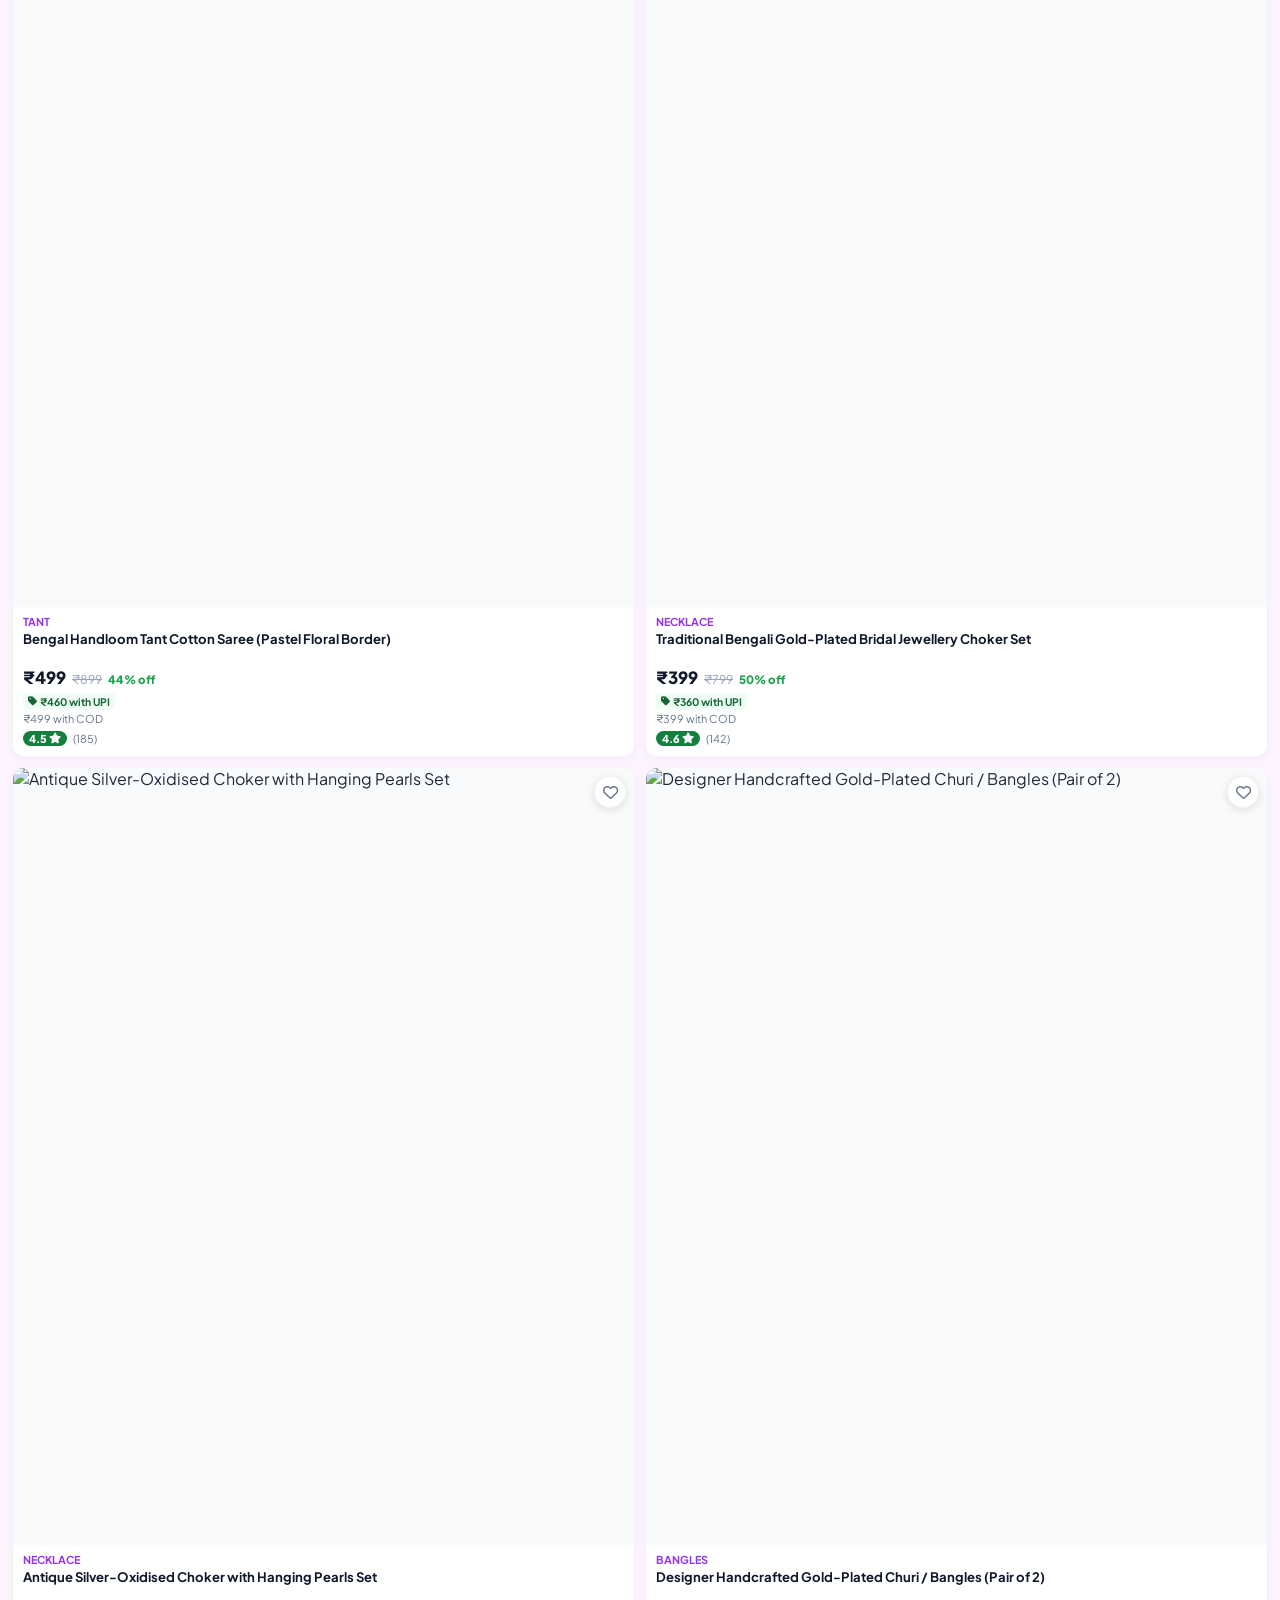
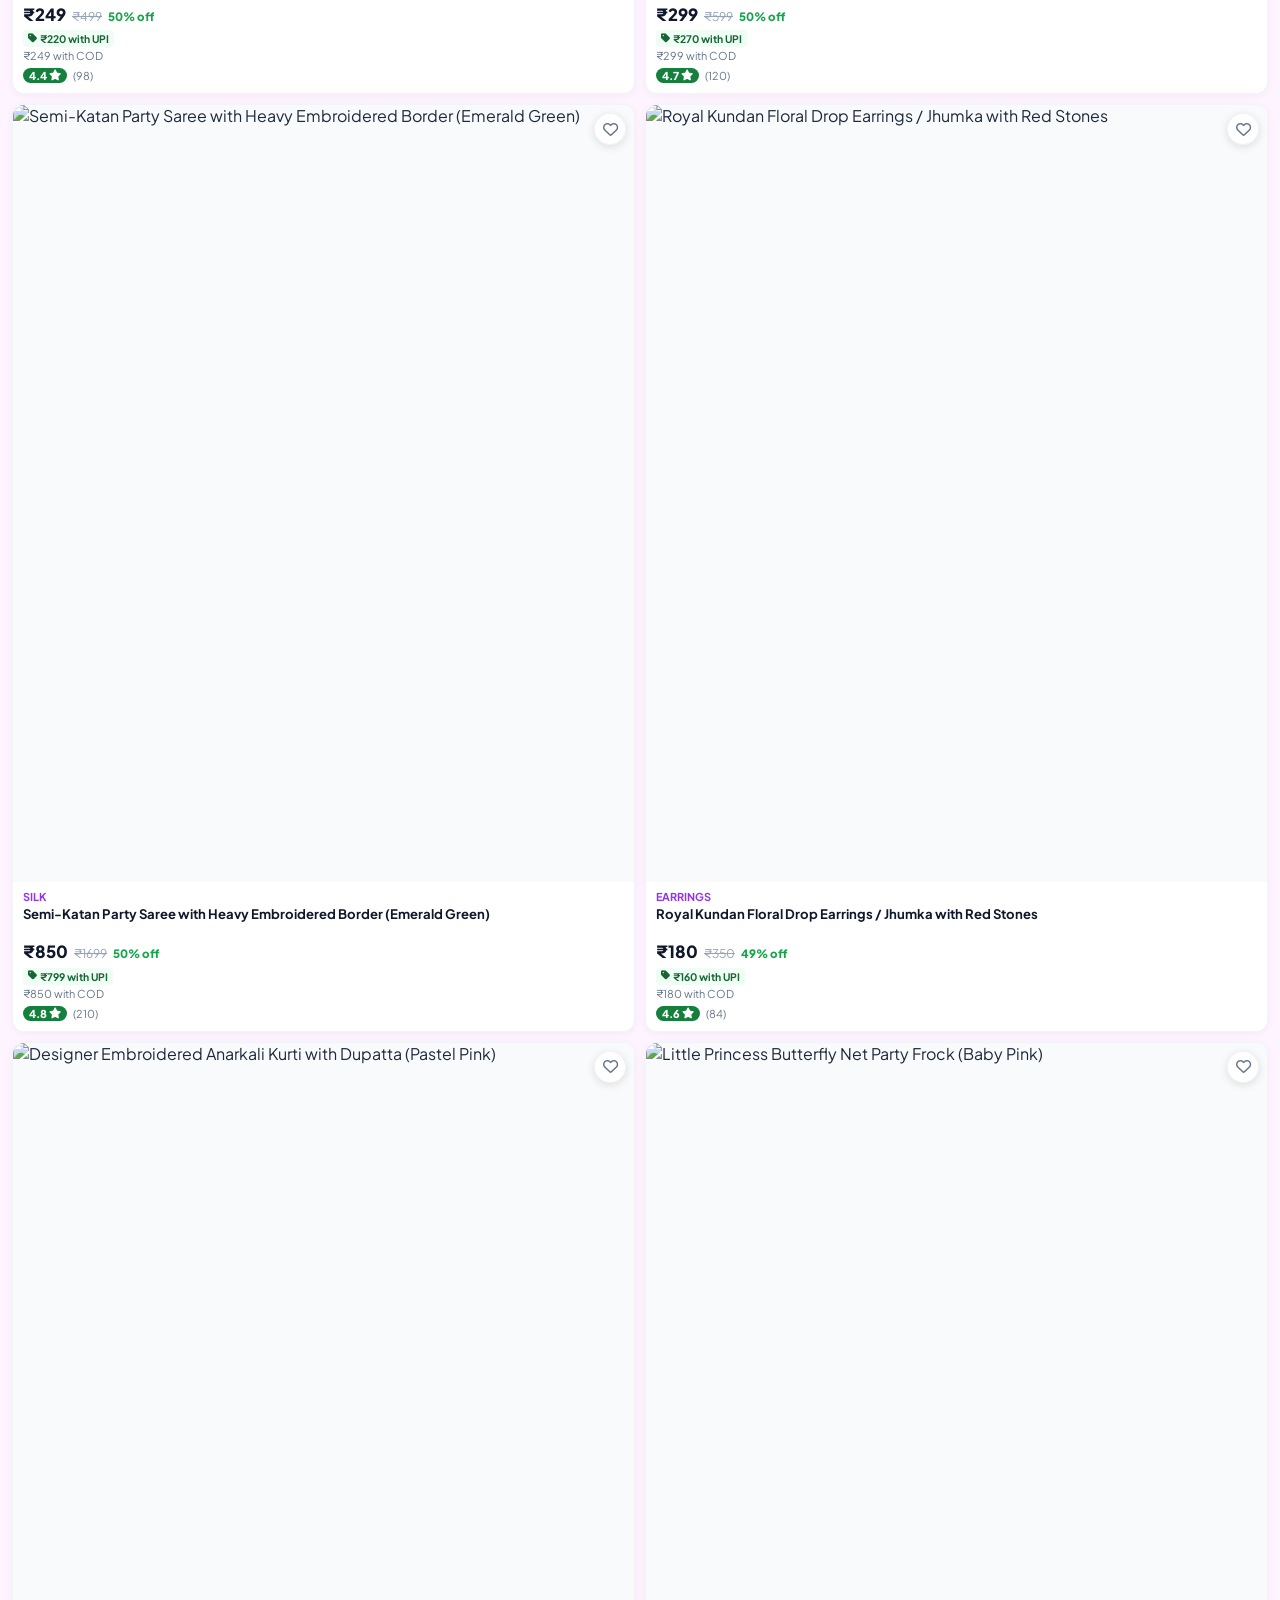
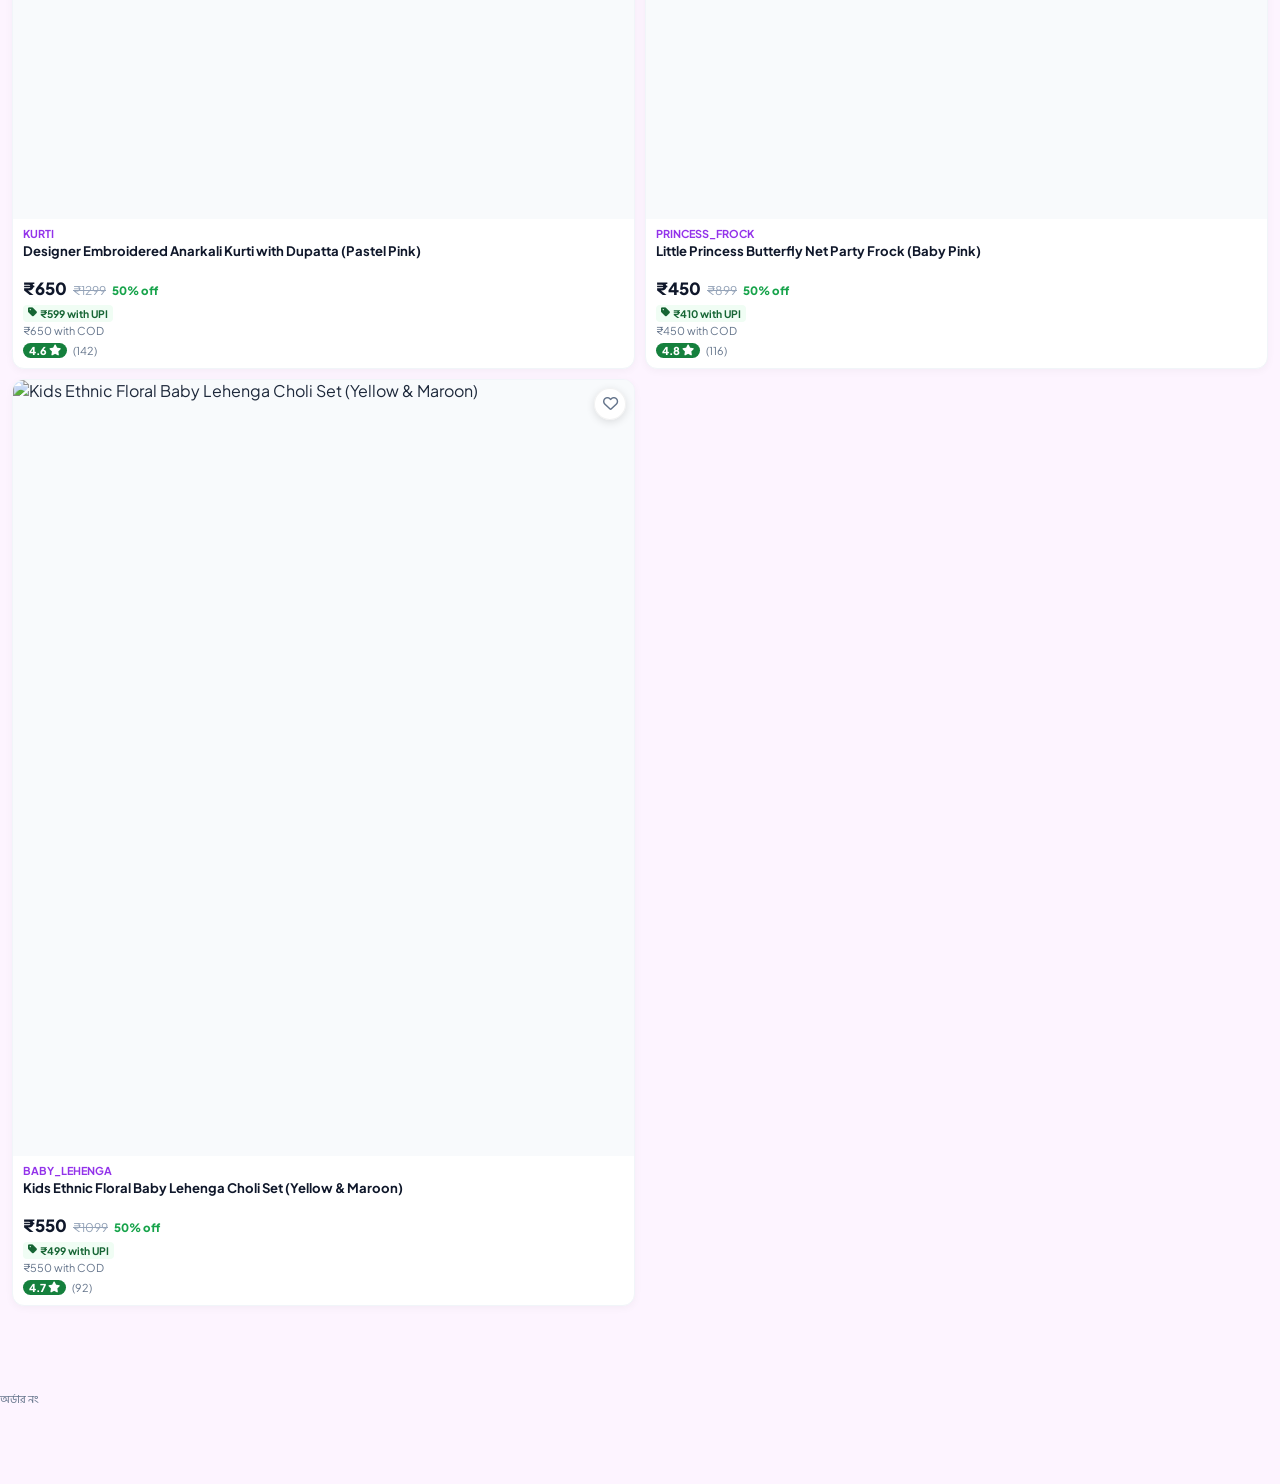
==== commit 5ba57c22: "Add files via upload" ====
--- a/index.html
+++ b/index.html
@@ -1,6 +1,51 @@
 <!DOCTYPE html>
 <html lang="bn">
 <head>
+  <!-- Legacy Browser Polyfills (For 2014-2016 Android 4.4 - 6.0 devices) -->
+  <script>
+    if (!String.prototype.includes) {
+      String.prototype.includes = function(search, start) {
+        'use strict';
+        if (typeof start !== 'number') { start = 0; }
+        if (start + search.length > this.length) { return false; }
+        return this.indexOf(search, start) !== -1;
+      };
+    }
+    if (!Array.prototype.includes) {
+      Array.prototype.includes = function(searchElement, fromIndex) {
+        return this.indexOf(searchElement, fromIndex) !== -1;
+      };
+    }
+    if (!Object.assign) {
+      Object.assign = function(target) {
+        if (target == null) throw new TypeError('Cannot convert undefined or null to object');
+        var to = Object(target);
+        for (var index = 1; index < arguments.length; index++) {
+          var nextSource = arguments[index];
+          if (nextSource != null) {
+            for (var nextKey in nextSource) {
+              if (Object.prototype.hasOwnProperty.call(nextSource, nextKey)) {
+                to[nextKey] = nextSource[nextKey];
+              }
+            }
+          }
+        }
+        return to;
+      };
+    }
+    if (!String.prototype.startsWith) {
+      String.prototype.startsWith = function(search, pos) {
+        return this.substr(!pos || pos < 0 ? 0 : +pos, search.length) === search;
+      };
+    }
+    if (!String.prototype.endsWith) {
+      String.prototype.endsWith = function(search, this_len) {
+        if (this_len === undefined || this_len > this.length) { this_len = this.length; }
+        return this.substring(this_len - search.length, this_len) === search;
+      };
+    }
+  </script>
+
   <meta charset="UTF-8">
   <meta name="viewport" content="width=device-width, initial-scale=1.0, maximum-scale=1.0, user-scalable=no, viewport-fit=cover">
   <title>Nisha Creations (নিশা ক্রিয়েশনস) - Saree & Jewellery Boutique • Amta</title>
@@ -22,7 +67,7 @@
   <link href="https://fonts.googleapis.com/css2?family=Hind+Siliguri:wght@400;500;600;700&family=Plus+Jakarta+Sans:wght@400;500;600;700;800&display=swap" rel="stylesheet">
   <link rel="stylesheet" href="https://cdnjs.cloudflare.com/ajax/libs/font-awesome/6.4.0/css/all.min.css">
 
-  <link rel="stylesheet" href="style.css?v=20260920_v6">
+  <link rel="stylesheet" href="style.css?v=20260923_v16">
   <!-- Web App Manifest & PWA App Icons (ফোনের হোমস্ক্রিন ও ব্রাউজার লোগো) -->
   <link rel="manifest" href="manifest.json?v=2">
   <link rel="icon" type="image/png" sizes="192x192" href="logo.png">
@@ -32,14 +77,25 @@
   <link rel="apple-touch-icon" sizes="192x192" href="logo.png">
   <link rel="apple-touch-icon" sizes="512x512" href="logo.png">
 
-  <!-- PWA Service Worker Registration -->
+  <!-- PWA Service Worker Registration with Instant Auto-Reload on Update -->
   <script>
     if ('serviceWorker' in navigator) {
       window.addEventListener('load', function() {
-        navigator.serviceWorker.register('./sw.js?v=2', { scope: './' }).then(function(reg) {
-          console.log('Nisha Creations PWA Service Worker Registered:', reg.scope);
+        navigator.serviceWorker.register('./sw.js?v=20260923_v16', { scope: './' }).then(function(reg) {
+          reg.update();
+          reg.onupdatefound = function() {
+            var newWorker = reg.installing;
+            if (newWorker) {
+              newWorker.onstatechange = function() {
+                if (newWorker.state === 'installed' && navigator.serviceWorker.controller) {
+                  console.log('🔄 New app version detected! Auto-reloading...');
+                  window.location.reload();
+                }
+              };
+            }
+          };
         }).catch(function(err) {
-          console.log('SW registration error:', err);
+          console.warn('SW registration:', err);
         });
       });
     }
@@ -110,7 +166,13 @@
           </button>
         </div>
       </div>
-    </div>
+  </header>
+
+  <!-- ================= 2. MAIN HOME SCREEN (Categories, Banners, Products) ================= -->
+  <main class="main-content screen-view active" id="screen-home" style="padding-bottom: 75px;">
+
+    <!-- 🌸 Single Unified Horizontal Scrollable Category Strip -->
+    <div class="category-scroll-unified" id="unifiedCategoryScrollStrip"></div>
 
     
     <!-- 🌟 Auto-Sliding Dynamic Banner Carousel (নিশা ক্রিয়েশনস প্রিমিয়াম অটো-স্লাইডার ব্যানার) -->
@@ -2334,9 +2396,9 @@
   <!-- Google Firebase Cloud Firestore (Nisha Creations) -->
   <script src="https://www.gstatic.com/firebasejs/10.8.0/firebase-app-compat.js"></script>
   <script src="https://www.gstatic.com/firebasejs/10.8.0/firebase-firestore-compat.js"></script>
-  <script src="firebase-config.js?v=20260920_v8"></script>
-  <script src="products.js?v=20260920_v8"></script>
-  <script src="app.js?v=20260920_v8"></script>
+  <script src="firebase-config.js?v=20260923_v16"></script>
+  <script src="products.js?v=20260923_v16"></script>
+  <script src="app.js?v=20260923_v16"></script>
 
   <!-- Secret Owner PIN Dialog (Hidden from customers) -->
   <div id="secretOwnerModal" style="display:none; position:fixed; inset:0; background:rgba(15,23,42,0.8); z-index:999999; align-items:center; justify-content:center; padding:16px;">
@@ -2395,7 +2457,7 @@
     }
 
     function verifySecretPinAndGo(targetPage) {
-      const pin = document.getElementById('secretOwnerPinInput')?.value?.trim();
+      const pin = (document.getElementById('secretOwnerPinInput') ? document.getElementById('secretOwnerPinInput').value.trim() : '');
       if (pin === '1234') {
         closeSecretOwnerModal();
         window.location.href = targetPage;
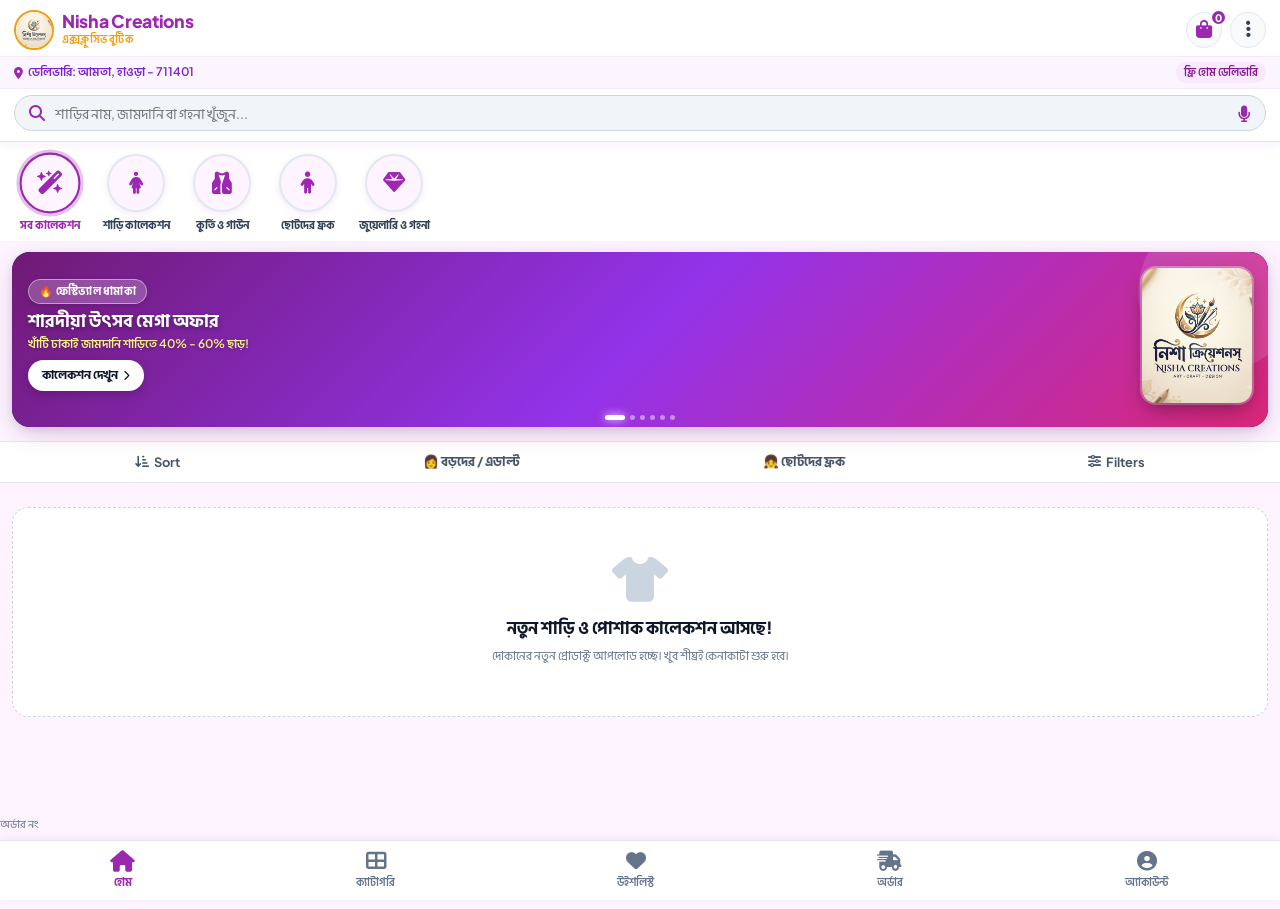
==== commit b664dad4: "Add files via upload" ====
--- a/index.html
+++ b/index.html
@@ -77,23 +77,12 @@
   <link rel="apple-touch-icon" sizes="192x192" href="logo.png">
   <link rel="apple-touch-icon" sizes="512x512" href="logo.png">
 
-  <!-- PWA Service Worker Registration with Instant Auto-Reload on Update -->
+  <!-- PWA Service Worker Registration (Safe & Stable, Zero-Loop) -->
   <script>
     if ('serviceWorker' in navigator) {
       window.addEventListener('load', function() {
-        navigator.serviceWorker.register('./sw.js?v=20260923_v16', { scope: './' }).then(function(reg) {
-          reg.update();
-          reg.onupdatefound = function() {
-            var newWorker = reg.installing;
-            if (newWorker) {
-              newWorker.onstatechange = function() {
-                if (newWorker.state === 'installed' && navigator.serviceWorker.controller) {
-                  console.log('🔄 New app version detected! Auto-reloading...');
-                  window.location.reload();
-                }
-              };
-            }
-          };
+        navigator.serviceWorker.register('./sw.js', { scope: './' }).then(function(reg) {
+          console.log('Nisha Creations Service Worker active.');
         }).catch(function(err) {
           console.warn('SW registration:', err);
         });
@@ -190,7 +179,7 @@
               </div>
             </div>
             <div class="banner-slide-image-wrap">
-              <img class="banner-slide-img" src="https://images.unsplash.com/photo-1610030469983-98e550d6193c?w=600&auto=format&fit=crop&q=80" alt="Dhakai Jamdani">
+              <div style="width:100px; height:100px; display:flex; align-items:center; justify-content:center; background:rgba(255,255,255,0.15); border-radius:50%; font-size:2.5rem; color:#fff;"><i class="fa-solid fa-wand-magic-sparkles"></i></div>
             </div>
           </div>
           <!-- Slide 2: Soft Silk -->
@@ -204,7 +193,7 @@
               </div>
             </div>
             <div class="banner-slide-image-wrap">
-              <img class="banner-slide-img" src="https://images.unsplash.com/photo-1617627143750-d86bc21e42bb?w=600&auto=format&fit=crop&q=80" alt="Soft Silk">
+              <div style="width:100px; height:100px; display:flex; align-items:center; justify-content:center; background:rgba(255,255,255,0.15); border-radius:50%; font-size:2.5rem; color:#fff;"><i class="fa-solid fa-wand-magic-sparkles"></i></div>
             </div>
           </div>
           <!-- Slide 3: Tant -->
@@ -218,7 +207,7 @@
               </div>
             </div>
             <div class="banner-slide-image-wrap">
-              <img class="banner-slide-img" src="https://images.unsplash.com/photo-1609357605129-26f69add5d6e?w=600&auto=format&fit=crop&q=80" alt="Tant Saree">
+              <div style="width:100px; height:100px; display:flex; align-items:center; justify-content:center; background:rgba(255,255,255,0.15); border-radius:50%; font-size:2.5rem; color:#fff;"><i class="fa-solid fa-wand-magic-sparkles"></i></div>
             </div>
           </div>
           <!-- Slide 4: Kurti -->
@@ -232,7 +221,7 @@
               </div>
             </div>
             <div class="banner-slide-image-wrap">
-              <img class="banner-slide-img" src="https://images.unsplash.com/photo-1583391733956-3750e0ff4e8b?w=600&auto=format&fit=crop&q=80" alt="Kurti">
+              <div style="width:100px; height:100px; display:flex; align-items:center; justify-content:center; background:rgba(255,255,255,0.15); border-radius:50%; font-size:2.5rem; color:#fff;"><i class="fa-solid fa-wand-magic-sparkles"></i></div>
             </div>
           </div>
           <!-- Slide 5: Jewellery -->
@@ -246,7 +235,7 @@
               </div>
             </div>
             <div class="banner-slide-image-wrap">
-              <img class="banner-slide-img" src="https://images.unsplash.com/photo-1599643478518-a784e5dc4c8f?w=600&auto=format&fit=crop&q=80" alt="Jewellery">
+              <div style="width:100px; height:100px; display:flex; align-items:center; justify-content:center; background:rgba(255,255,255,0.15); border-radius:50%; font-size:2.5rem; color:#fff;"><i class="fa-solid fa-wand-magic-sparkles"></i></div>
             </div>
           </div>
           <!-- Slide 6: Girls Frock -->
@@ -260,7 +249,7 @@
               </div>
             </div>
             <div class="banner-slide-image-wrap">
-              <img class="banner-slide-img" src="https://images.unsplash.com/photo-1622290291468-a28f7a7dc6a8?w=600&auto=format&fit=crop&q=80" alt="Kids Frock">
+              <div style="width:100px; height:100px; display:flex; align-items:center; justify-content:center; background:rgba(255,255,255,0.15); border-radius:50%; font-size:2.5rem; color:#fff;"><i class="fa-solid fa-wand-magic-sparkles"></i></div>
             </div>
           </div>
         </div>
@@ -290,280 +279,10 @@
 
     <!-- 2-Column Product Grid -->
     <div class="product-grid" id="productGridContainer">
-
-      <div class="product-card" onclick="openPdp('NC-101')">
-        <div class="prod-img-box">
-          <img src="https://images.unsplash.com/photo-1610030469983-98e550d6193c?w=600&auto=format&fit=crop&q=80" alt="Pure Dhakai Jamdani Saree (Traditional Red & Zari Weave)" loading="lazy">
-          
-          <div class="wishlist-btn-circle" onclick="event.stopPropagation(); toggleWishlist('NC-101')">
-            <i class="fa-regular fa-heart"></i>
-          </div>
-        </div>
-        <div class="prod-info-box">
-          <div class="prod-title">Pure Dhakai Jamdani Saree (Traditional Red & Zari Weave)</div>
-          <div class="prod-price-row">
-            <span class="price-val">₹799</span>
-            <span class="strike-price">₹1199</span>
-            <span class="discount-badge">33% ছাড়</span>
-          </div>
-          <div class="upi-extra-strip">
-            <i class="fa-solid fa-bolt"></i> <span>UPI পেমেন্টে মাত্র ₹749</span>
-          </div>
-          <div class="trust-badge-row">
-            <span class="rating-chip"><i class="fa-solid fa-star"></i> 4.7</span>
-            <span class="deliv-free-text">ফ্রি ডেলিভারি</span>
-          </div>
-        </div>
-      </div>
-
-      <div class="product-card" onclick="openPdp('NC-102')">
-        <div class="prod-img-box">
-          <img src="https://images.unsplash.com/photo-1617627143750-d86bc21e42bb?w=600&auto=format&fit=crop&q=80" alt="Soft Silk Katan Saree with Rich Golden Pallu (Royal Blue)" loading="lazy">
-          
-          <div class="wishlist-btn-circle" onclick="event.stopPropagation(); toggleWishlist('NC-102')">
-            <i class="fa-regular fa-heart"></i>
-          </div>
-        </div>
-        <div class="prod-info-box">
-          <div class="prod-title">Soft Silk Katan Saree with Rich Golden Pallu (Royal Blue)</div>
-          <div class="prod-price-row">
-            <span class="price-val">₹950</span>
-            <span class="strike-price">₹1350</span>
-            <span class="discount-badge">30% ছাড়</span>
-          </div>
-          <div class="upi-extra-strip">
-            <i class="fa-solid fa-bolt"></i> <span>UPI পেমেন্টে মাত্র ₹899</span>
-          </div>
-          <div class="trust-badge-row">
-            <span class="rating-chip"><i class="fa-solid fa-star"></i> 4.8</span>
-            <span class="deliv-free-text">ফ্রি ডেলিভারি</span>
-          </div>
-        </div>
-      </div>
-
-      <div class="product-card" onclick="openPdp('NC-103')">
-        <div class="prod-img-box">
-          <img src="https://images.unsplash.com/photo-1609357605129-26f69add5d6e?w=600&auto=format&fit=crop&q=80" alt="Bengal Handloom Tant Cotton Saree (Pastel Floral Border)" loading="lazy">
-          
-          <div class="wishlist-btn-circle" onclick="event.stopPropagation(); toggleWishlist('NC-103')">
-            <i class="fa-regular fa-heart"></i>
-          </div>
-        </div>
-        <div class="prod-info-box">
-          <div class="prod-title">Bengal Handloom Tant Cotton Saree (Pastel Floral Border)</div>
-          <div class="prod-price-row">
-            <span class="price-val">₹499</span>
-            <span class="strike-price">₹899</span>
-            <span class="discount-badge">44% ছাড়</span>
-          </div>
-          <div class="upi-extra-strip">
-            <i class="fa-solid fa-bolt"></i> <span>UPI পেমেন্টে মাত্র ₹460</span>
-          </div>
-          <div class="trust-badge-row">
-            <span class="rating-chip"><i class="fa-solid fa-star"></i> 4.5</span>
-            <span class="deliv-free-text">ফ্রি ডেলিভারি</span>
-          </div>
-        </div>
-      </div>
-
-      <div class="product-card" onclick="openPdp('NC-104')">
-        <div class="prod-img-box">
-          <img src="https://images.unsplash.com/photo-1599643478518-a784e5dc4c8f?w=600&auto=format&fit=crop&q=80" alt="Traditional Bengali Gold-Plated Bridal Jewellery Choker Set" loading="lazy">
-          
-          <div class="wishlist-btn-circle" onclick="event.stopPropagation(); toggleWishlist('NC-104')">
-            <i class="fa-regular fa-heart"></i>
-          </div>
-        </div>
-        <div class="prod-info-box">
-          <div class="prod-title">Traditional Bengali Gold-Plated Bridal Jewellery Choker Set</div>
-          <div class="prod-price-row">
-            <span class="price-val">₹399</span>
-            <span class="strike-price">₹799</span>
-            <span class="discount-badge">50% ছাড়</span>
-          </div>
-          <div class="upi-extra-strip">
-            <i class="fa-solid fa-bolt"></i> <span>UPI পেমেন্টে মাত্র ₹360</span>
-          </div>
-          <div class="trust-badge-row">
-            <span class="rating-chip"><i class="fa-solid fa-star"></i> 4.6</span>
-            <span class="deliv-free-text">ফ্রি ডেলিভারি</span>
-          </div>
-        </div>
-      </div>
-
-      <div class="product-card" onclick="openPdp('NC-105')">
-        <div class="prod-img-box">
-          <img src="https://images.unsplash.com/photo-1535632066927-ab7c9ab60908?w=600&auto=format&fit=crop&q=80" alt="Antique Silver-Oxidised Choker with Hanging Pearls Set" loading="lazy">
-          
-          <div class="wishlist-btn-circle" onclick="event.stopPropagation(); toggleWishlist('NC-105')">
-            <i class="fa-regular fa-heart"></i>
-          </div>
-        </div>
-        <div class="prod-info-box">
-          <div class="prod-title">Antique Silver-Oxidised Choker with Hanging Pearls Set</div>
-          <div class="prod-price-row">
-            <span class="price-val">₹249</span>
-            <span class="strike-price">₹649</span>
-            <span class="discount-badge">62% ছাড়</span>
-          </div>
-          <div class="upi-extra-strip">
-            <i class="fa-solid fa-bolt"></i> <span>UPI পেমেন্টে মাত্র ₹220</span>
-          </div>
-          <div class="trust-badge-row">
-            <span class="rating-chip"><i class="fa-solid fa-star"></i> 4.4</span>
-            <span class="deliv-free-text">ফ্রি ডেলিভারি</span>
-          </div>
-        </div>
-      </div>
-
-      <div class="product-card" onclick="openPdp('NC-106')">
-        <div class="prod-img-box">
-          <img src="https://images.unsplash.com/photo-1611591475837-7f9999557a66?w=600&auto=format&fit=crop&q=80" alt="Designer Handcrafted Gold-Plated Churi / Bangles (Pair of 2)" loading="lazy">
-          
-          <div class="wishlist-btn-circle" onclick="event.stopPropagation(); toggleWishlist('NC-106')">
-            <i class="fa-regular fa-heart"></i>
-          </div>
-        </div>
-        <div class="prod-info-box">
-          <div class="prod-title">Designer Handcrafted Gold-Plated Churi / Bangles (Pair of 2)</div>
-          <div class="prod-price-row">
-            <span class="price-val">₹299</span>
-            <span class="strike-price">₹699</span>
-            <span class="discount-badge">57% ছাড়</span>
-          </div>
-          <div class="upi-extra-strip">
-            <i class="fa-solid fa-bolt"></i> <span>UPI পেমেন্টে মাত্র ₹270</span>
-          </div>
-          <div class="trust-badge-row">
-            <span class="rating-chip"><i class="fa-solid fa-star"></i> 4.7</span>
-            <span class="deliv-free-text">ফ্রি ডেলিভারি</span>
-          </div>
-        </div>
-      </div>
-
-      <div class="product-card" onclick="openPdp('NC-107')">
-        <div class="prod-img-box">
-          <img src="https://images.unsplash.com/photo-1583391733956-3750e0ff4e8b?w=600&auto=format&fit=crop&q=80" alt="Semi-Katan Party Saree with Heavy Embroidered Border (Emerald Green)" loading="lazy">
-          
-          <div class="wishlist-btn-circle" onclick="event.stopPropagation(); toggleWishlist('NC-107')">
-            <i class="fa-regular fa-heart"></i>
-          </div>
-        </div>
-        <div class="prod-info-box">
-          <div class="prod-title">Semi-Katan Party Saree with Heavy Embroidered Border (Emerald Green)</div>
-          <div class="prod-price-row">
-            <span class="price-val">₹850</span>
-            <span class="strike-price">₹1250</span>
-            <span class="discount-badge">32% ছাড়</span>
-          </div>
-          <div class="upi-extra-strip">
-            <i class="fa-solid fa-bolt"></i> <span>UPI পেমেন্টে মাত্র ₹799</span>
-          </div>
-          <div class="trust-badge-row">
-            <span class="rating-chip"><i class="fa-solid fa-star"></i> 4.8</span>
-            <span class="deliv-free-text">ফ্রি ডেলিভারি</span>
-          </div>
-        </div>
-      </div>
-
-      <div class="product-card" onclick="openPdp('NC-108')">
-        <div class="prod-img-box">
-          <img src="https://images.unsplash.com/photo-1630019852942-f89202989a59?w=600&auto=format&fit=crop&q=80" alt="Royal Kundan Floral Drop Earrings / Jhumka with Red Stones" loading="lazy">
-          
-          <div class="wishlist-btn-circle" onclick="event.stopPropagation(); toggleWishlist('NC-108')">
-            <i class="fa-regular fa-heart"></i>
-          </div>
-        </div>
-        <div class="prod-info-box">
-          <div class="prod-title">Royal Kundan Floral Drop Earrings / Jhumka with Red Stones</div>
-          <div class="prod-price-row">
-            <span class="price-val">₹180</span>
-            <span class="strike-price">₹580</span>
-            <span class="discount-badge">69% ছাড়</span>
-          </div>
-          <div class="upi-extra-strip">
-            <i class="fa-solid fa-bolt"></i> <span>UPI পেমেন্টে মাত্র ₹160</span>
-          </div>
-          <div class="trust-badge-row">
-            <span class="rating-chip"><i class="fa-solid fa-star"></i> 4.6</span>
-            <span class="deliv-free-text">ফ্রি ডেলিভারি</span>
-          </div>
-        </div>
-      </div>
-
-      <div class="product-card" onclick="openPdp('NC-109')">
-        <div class="prod-img-box">
-          <img src="https://images.unsplash.com/photo-1583391733956-3750e0ff4e8b?w=600&auto=format&fit=crop&q=80" alt="Designer Embroidered Anarkali Kurti with Dupatta (Pastel Pink)" loading="lazy">
-          
-          <div class="wishlist-btn-circle" onclick="event.stopPropagation(); toggleWishlist('NC-109')">
-            <i class="fa-regular fa-heart"></i>
-          </div>
-        </div>
-        <div class="prod-info-box">
-          <div class="prod-title">Designer Embroidered Anarkali Kurti with Dupatta (Pastel Pink)</div>
-          <div class="prod-price-row">
-            <span class="price-val">₹650</span>
-            <span class="strike-price">₹1050</span>
-            <span class="discount-badge">38% ছাড়</span>
-          </div>
-          <div class="upi-extra-strip">
-            <i class="fa-solid fa-bolt"></i> <span>UPI পেমেন্টে মাত্র ₹599</span>
-          </div>
-          <div class="trust-badge-row">
-            <span class="rating-chip"><i class="fa-solid fa-star"></i> 4.6</span>
-            <span class="deliv-free-text">ফ্রি ডেলিভারি</span>
-          </div>
-        </div>
-      </div>
-
-      <div class="product-card" onclick="openPdp('NC-110')">
-        <div class="prod-img-box">
-          <img src="https://images.unsplash.com/photo-1622290291468-a28f7a7dc6a8?w=600&auto=format&fit=crop&q=80" alt="Little Princess Butterfly Net Party Frock (Baby Pink)" loading="lazy">
-          
-          <div class="wishlist-btn-circle" onclick="event.stopPropagation(); toggleWishlist('NC-110')">
-            <i class="fa-regular fa-heart"></i>
-          </div>
-        </div>
-        <div class="prod-info-box">
-          <div class="prod-title">Little Princess Butterfly Net Party Frock (Baby Pink)</div>
-          <div class="prod-price-row">
-            <span class="price-val">₹450</span>
-            <span class="strike-price">₹850</span>
-            <span class="discount-badge">47% ছাড়</span>
-          </div>
-          <div class="upi-extra-strip">
-            <i class="fa-solid fa-bolt"></i> <span>UPI পেমেন্টে মাত্র ₹410</span>
-          </div>
-          <div class="trust-badge-row">
-            <span class="rating-chip"><i class="fa-solid fa-star"></i> 4.8</span>
-            <span class="deliv-free-text">ফ্রি ডেলিভারি</span>
-          </div>
-        </div>
-      </div>
-
-      <div class="product-card" onclick="openPdp('NC-111')">
-        <div class="prod-img-box">
-          <img src="https://images.unsplash.com/photo-1596870230751-ebdfce98ec42?w=600&auto=format&fit=crop&q=80" alt="Kids Ethnic Floral Baby Lehenga Choli Set (Yellow & Maroon)" loading="lazy">
-          
-          <div class="wishlist-btn-circle" onclick="event.stopPropagation(); toggleWishlist('NC-111')">
-            <i class="fa-regular fa-heart"></i>
-          </div>
-        </div>
-        <div class="prod-info-box">
-          <div class="prod-title">Kids Ethnic Floral Baby Lehenga Choli Set (Yellow & Maroon)</div>
-          <div class="prod-price-row">
-            <span class="price-val">₹550</span>
-            <span class="strike-price">₹950</span>
-            <span class="discount-badge">42% ছাড়</span>
-          </div>
-          <div class="upi-extra-strip">
-            <i class="fa-solid fa-bolt"></i> <span>UPI পেমেন্টে মাত্র ₹499</span>
-          </div>
-          <div class="trust-badge-row">
-            <span class="rating-chip"><i class="fa-solid fa-star"></i> 4.7</span>
-            <span class="deliv-free-text">ফ্রি ডেলিভারি</span>
-          </div>
-        </div>
+      <div style="grid-column: 1 / -1; text-align:center; padding:45px 20px; background:#fff; border-radius:16px; border:1.5px dashed #cbd5e1; margin:16px 0;">
+        <i class="fa-solid fa-shirt" style="font-size:2.8rem; color:#cbd5e1; margin-bottom:12px; display:block;"></i>
+        <h3 style="font-size:1.05rem; font-weight:800; color:#0f172a; margin-bottom:4px;">নতুন শাড়ি ও পোশাক কালেকশন আসছে!</h3>
+        <p style="font-size:0.78rem; color:#64748b; margin:0;">দোকানের নতুন প্রোডাক্ট আপলোড হচ্ছে। খুব শীঘ্রই কেনাকাটা শুরু হবে।</p>
       </div>
     </div>
   </main>
@@ -845,7 +564,7 @@
           <span style="font-size:0.7rem; color:#15803d; font-weight:800; background:#dcfce7; padding:1px 6px; border-radius:6px;" id="t-pdpMatchingBadge">কম্বোতে ₹50 ছাড়</span>
         </div>
         <div style="display:flex; gap:10px; align-items:center;">
-          <img src="https://images.unsplash.com/photo-1599643478518-a784e5dc4c8f?w=120" style="width:55px; height:55px; border-radius:8px; object-fit:cover;">
+          <img src="logo.png" style="width:55px; height:55px; border-radius:8px; object-fit:cover;">
           <div style="flex:1;">
             <div style="font-size:0.78rem; font-weight:700; color:#0f172a;" id="t-pdpMatchingName">গোল্ড-প্লেটেড ব্রাইডাল নেকলেস ও কানের দুল</div>
             <div style="font-size:0.82rem; font-weight:800; color:var(--primary);"><span id="t-pdpMatchingPrice">+ মাত্র ₹349</span> <span style="font-size:0.7rem; text-decoration:line-through; color:#94a3b8;">₹799</span></div>
@@ -1016,23 +735,23 @@
     <div class="nc-section-title" id="t-ncRecentTitle">সম্প্রতি দেখা কালেকশন</div>
     <div class="nc-recent-stores-strip">
       <div class="nc-recent-store-item" onclick="filterByUnifiedCat('women')">
-        <img src="https://images.unsplash.com/photo-1610030469983-98e550d6193c?w=160&auto=format&fit=crop&q=70" class="nc-recent-store-thumb" alt="মহিলাদের শাড়ি">
+        <img src="logo.png" class="nc-recent-store-thumb" alt="মহিলাদের শাড়ি">
         <div class="nc-recent-store-label" id="t-ncRecent1">মহিলাদের শাড়ি</div>
       </div>
       <div class="nc-recent-store-item" onclick="filterByUnifiedCat('kurti')">
-        <img src="https://images.unsplash.com/photo-1583391733956-3750e0ff4e8b?w=160&auto=format&fit=crop&q=70" class="nc-recent-store-thumb" alt="কুর্তি ও সেট">
+        <img src="logo.png" class="nc-recent-store-thumb" alt="কুর্তি ও সেট">
         <div class="nc-recent-store-label" id="t-ncRecent2">কুর্তি ও সেট</div>
       </div>
       <div class="nc-recent-store-item" onclick="filterByUnifiedCat('girls')">
-        <img src="https://images.unsplash.com/photo-1622290291468-a28f7a7dc6a8?w=160&auto=format&fit=crop&q=70" class="nc-recent-store-thumb" alt="বাচ্চাদের ফ্রক">
+        <img src="logo.png" class="nc-recent-store-thumb" alt="বাচ্চাদের ফ্রক">
         <div class="nc-recent-store-label" id="t-ncRecent3">মেয়েদের ফ্রক</div>
       </div>
       <div class="nc-recent-store-item" onclick="filterByUnifiedCat('jewel')">
-        <img src="https://images.unsplash.com/photo-1599643478518-a784e5dc4c8f?w=160&auto=format&fit=crop&q=70" class="nc-recent-store-thumb" alt="গহনা ও চোকার">
+        <img src="logo.png" class="nc-recent-store-thumb" alt="গহনা ও চোকার">
         <div class="nc-recent-store-label" id="t-ncRecent4">গহনা ও চোকার</div>
       </div>
       <div class="nc-recent-store-item" onclick="filterByUnifiedCat('tant')">
-        <img src="https://images.unsplash.com/photo-1609357605129-26f69add5d6e?w=160&auto=format&fit=crop&q=70" class="nc-recent-store-thumb" alt="সুতি তাঁত">
+        <img src="logo.png" class="nc-recent-store-thumb" alt="সুতি তাঁত">
         <div class="nc-recent-store-label" id="t-ncRecent5">সুতি তাঁত</div>
       </div>
     </div>
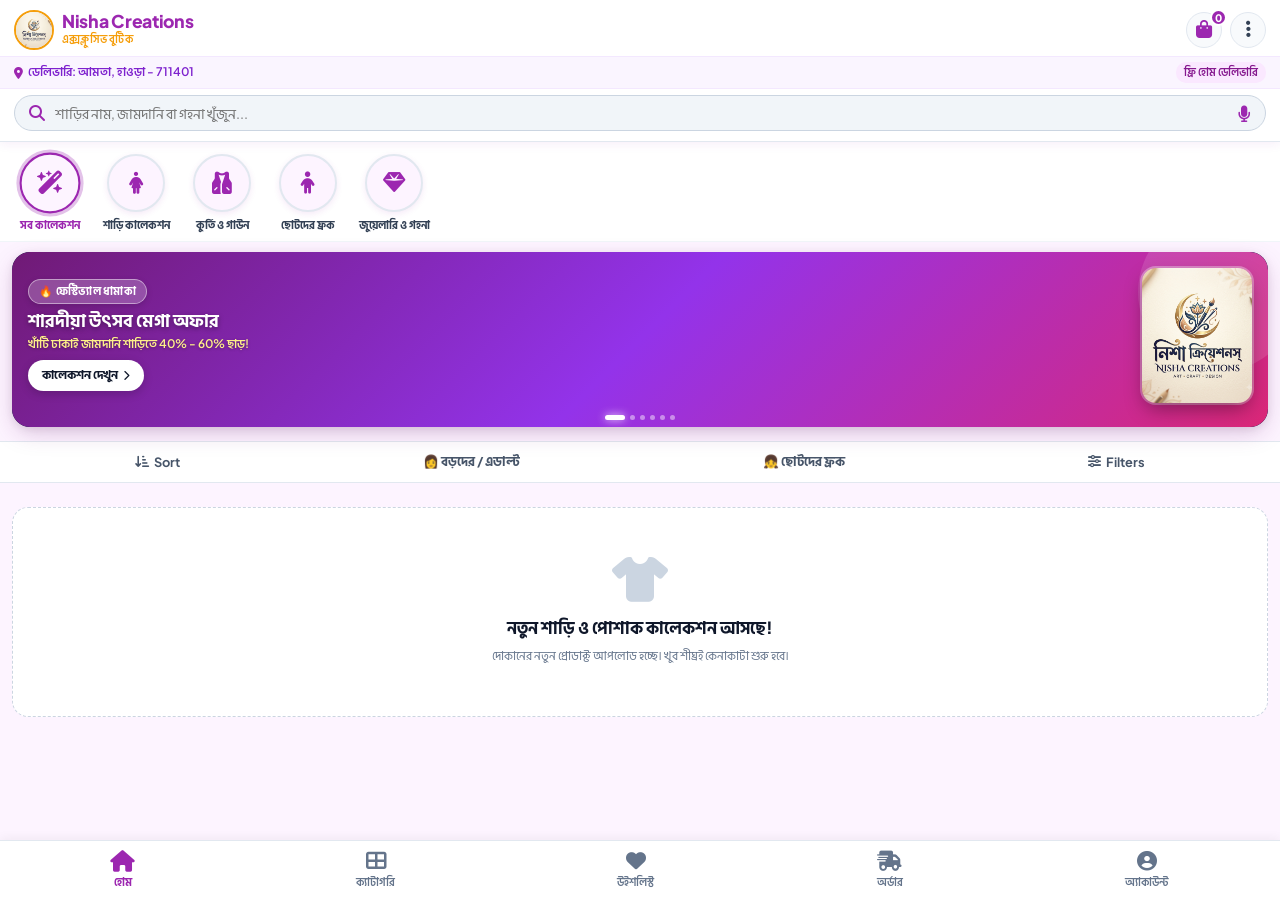
==== commit ce47e9a9: "Add files via upload" ====
--- a/index.html
+++ b/index.html
@@ -72,7 +72,7 @@
   <link rel="manifest" href="manifest.json?v=2">
   <link rel="icon" type="image/png" sizes="192x192" href="logo.png">
   <link rel="icon" type="image/png" sizes="512x512" href="logo.png">
-  <link rel="icon" type="image/png" href="[data-uri]">
+  <link rel="icon" type="image/png" href="logo.png">
   <link rel="apple-touch-icon" href="logo.png">
   <link rel="apple-touch-icon" sizes="192x192" href="logo.png">
   <link rel="apple-touch-icon" sizes="512x512" href="logo.png">
@@ -492,18 +492,6 @@
       </div>
 
       <!-- 4. Size Selection (সাইজ ও সাইজ চার্ট) -->
-      <div class="pdp-size-section" style="margin:12px 0;">
-        <div class="pdp-section-header" style="display:flex; justify-content:space-between; align-items:center; margin-bottom:8px;">
-          <span style="font-weight:700; font-size:0.88rem; color:#0f172a;" id="t-pdpSelectSizeLbl">Select Size</span>
-          <button type="button" id="btnPdpSizeGuide" onclick="openSizeGuideModal()" style="background:none; border:none; color:#2563eb; font-size:0.85rem; font-weight:700; cursor:pointer; text-decoration:none; padding:2px 4px;">
-            Size Chart
-          </button>
-        </div>
-        <div class="size-btn-group" id="pdpSizeBtnGroup">
-          <!-- Populated by JavaScript -->
-        </div>
-        <div id="pdpCustomSizeNote" style="display:none; background:#f8fafc; border:1px dashed #cbd5e1; border-radius:8px; padding:6px 10px; margin-top:8px; font-size:0.72rem; color:#475569;"></div>
-      </div>
       <!-- 4. Size Selection (Nisha Creations Image 4) -->
       <div class="pdp-size-section">
         <div class="pdp-section-header" style="display:flex; justify-content:space-between; align-items:center;">
@@ -840,17 +828,9 @@
   </nav>
 
   <!-- ================= MODALS ================= -->
-<div id="pwaInstallBanner" style="display:none; background:linear-gradient(135deg, #2e1065, #581c87); color:#fff; padding:10px 14px; margin:8px 12px 10px 12px; border-radius:12px; align-items:center; justify-content:space-between; box-shadow:0 3px 10px rgba(88,28,135,0.25);">
-<div style="display:flex; align-items:center; gap:10px;">
-<div style="background:var(--primary); width:36px; height:36px; border-radius:10px; display:flex; align-items:center; justify-content:center; font-weight:800; font-size:0.9rem;">NC</div>
-<div>
-<div id="t-pwaTitle" style="font-size:0.8rem; font-weight:800;">নিশা ক্রিয়েশনস অ্যাপ ইনস্টল করুন</div>
-<div id="t-pwaSub" style="font-size:0.68rem; opacity:0.85;">ফোনে একদম আসল অ্যাপের মতো চলবে!</div>
-</div>
-</div>
-<button id="t-pwaBtn" onclick="triggerAppInstall()" style="background:#facc15; color:#78350f; border:none; padding:7px 12px; border-radius:8px; font-weight:800; font-size:0.75rem; cursor:pointer; box-shadow:0 2px 6px rgba(250,204,21,0.4);">
-        ইনস্টল
-      </button>
+
+</div>
+
 </div>
 
 <div class="sort-modal-sheet" id="sortModal" onclick="closeSortModalOnOutside(event)">
@@ -1952,7 +1932,7 @@
 </div>
 </div>
 
-<div id="cancelModalOrderInfo" style="font-size:0.7rem; color:#64748b;">অর্ডার নং</div>
+
 
 <div id="comingSoonModal" style="display:none; position:fixed; inset:0; background:rgba(0,0,0,0.65); z-index:280; align-items:center; justify-content:center; padding:16px;">
 <div style="background:#fff; width:100%; max-width:380px; border-radius:18px; padding:20px; text-align:center; box-shadow:0 10px 25px rgba(0,0,0,0.2);">
